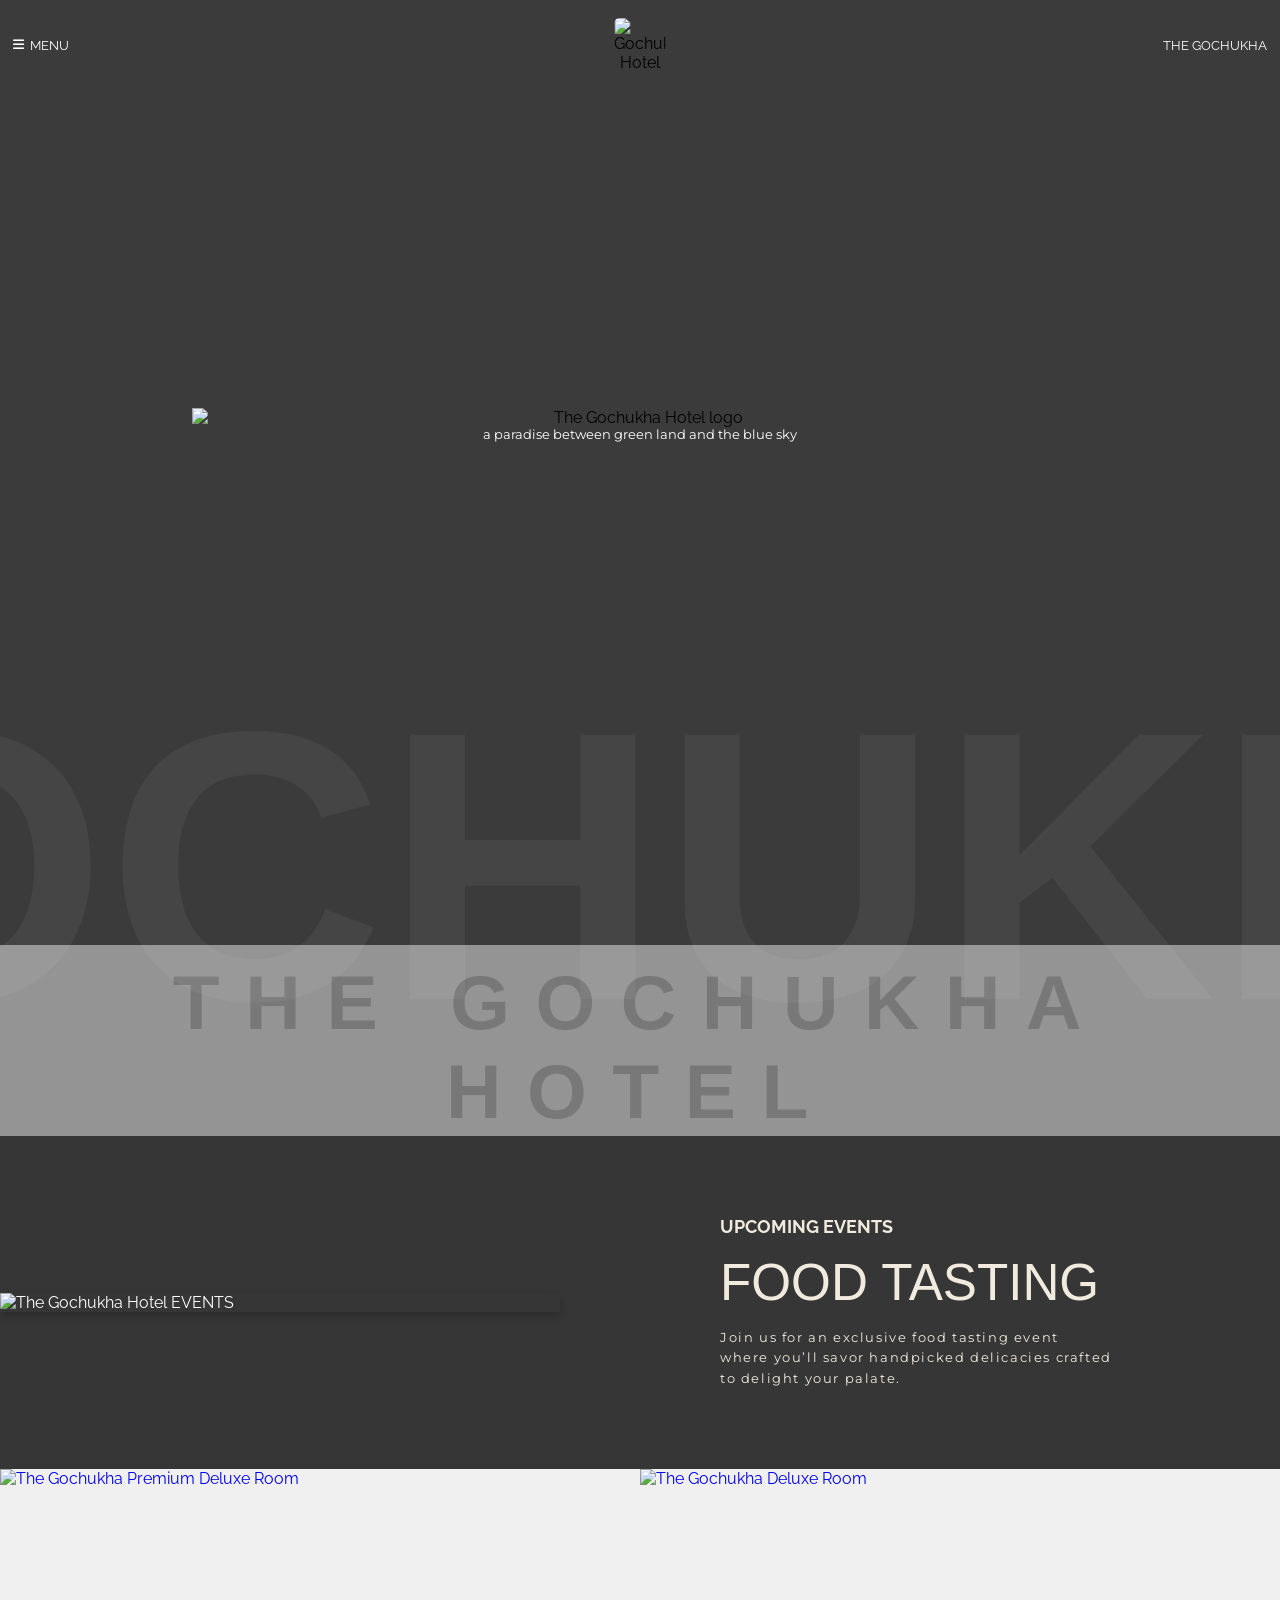
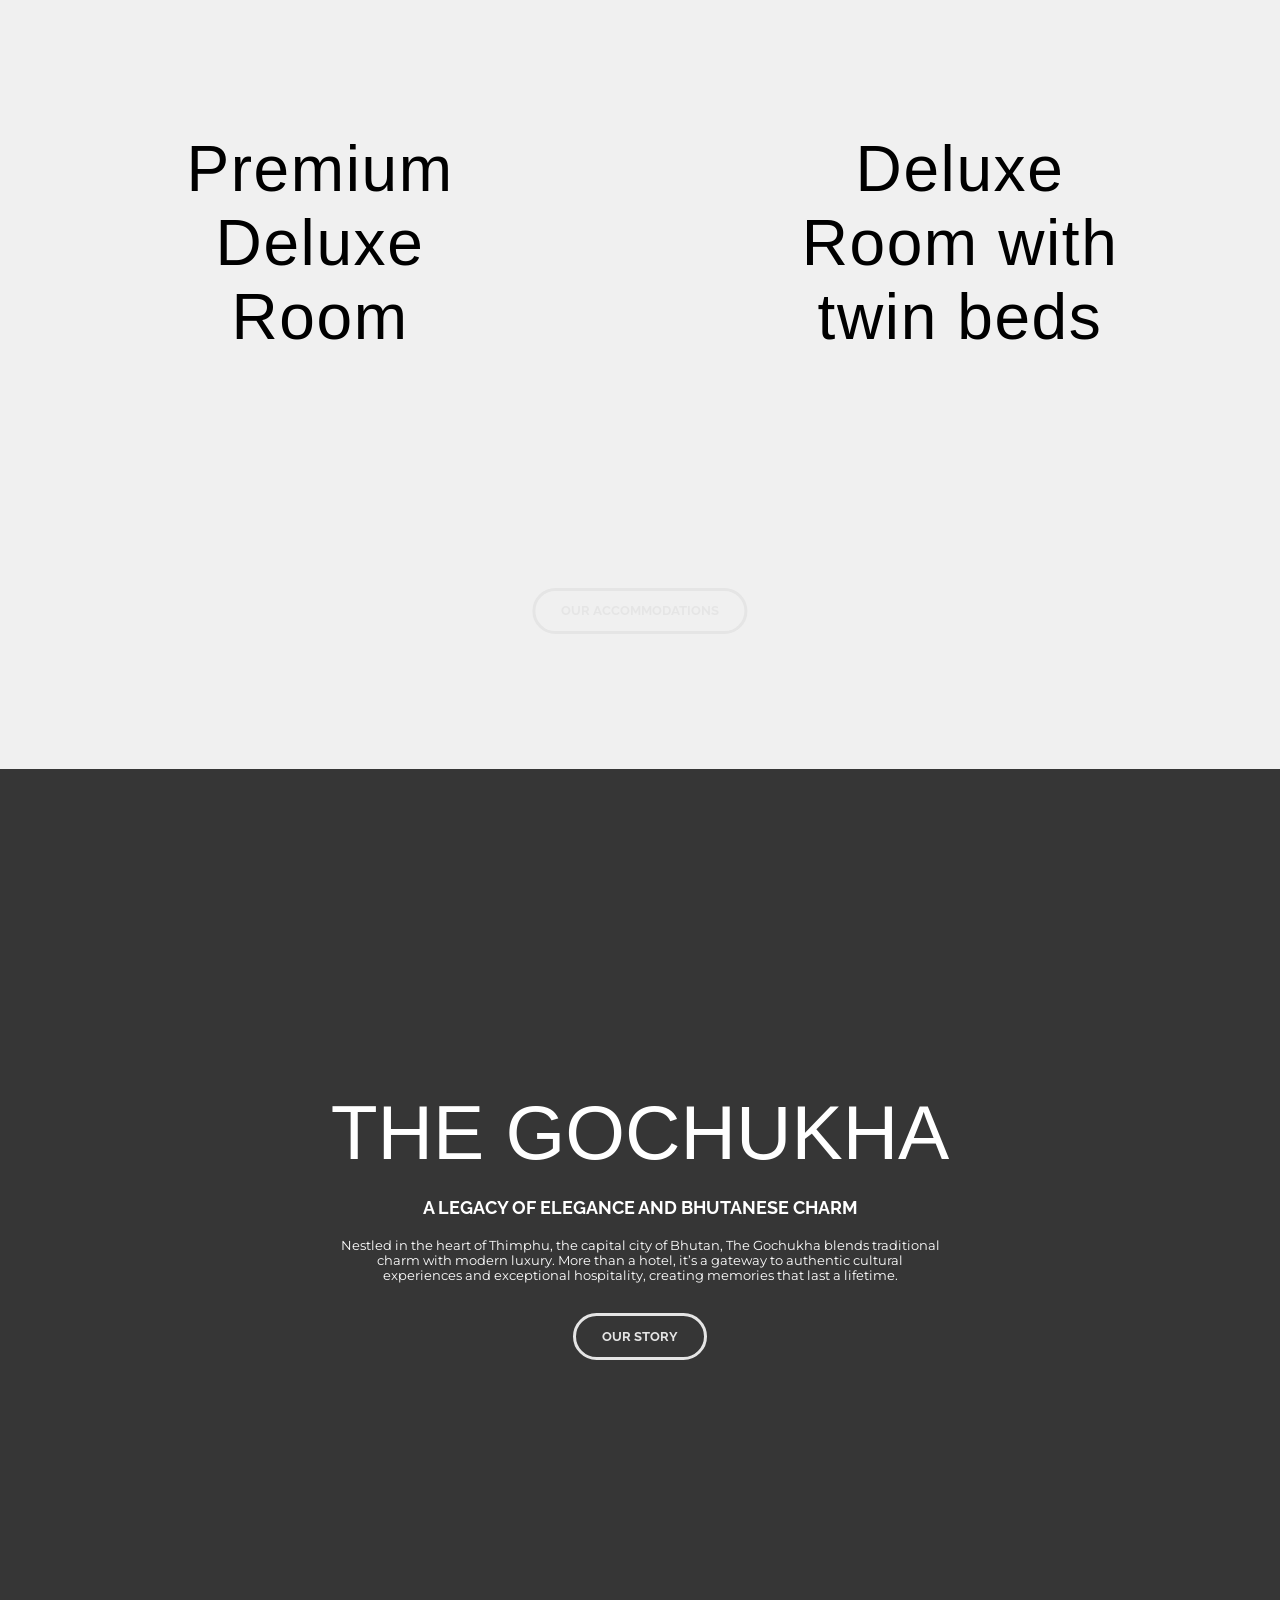
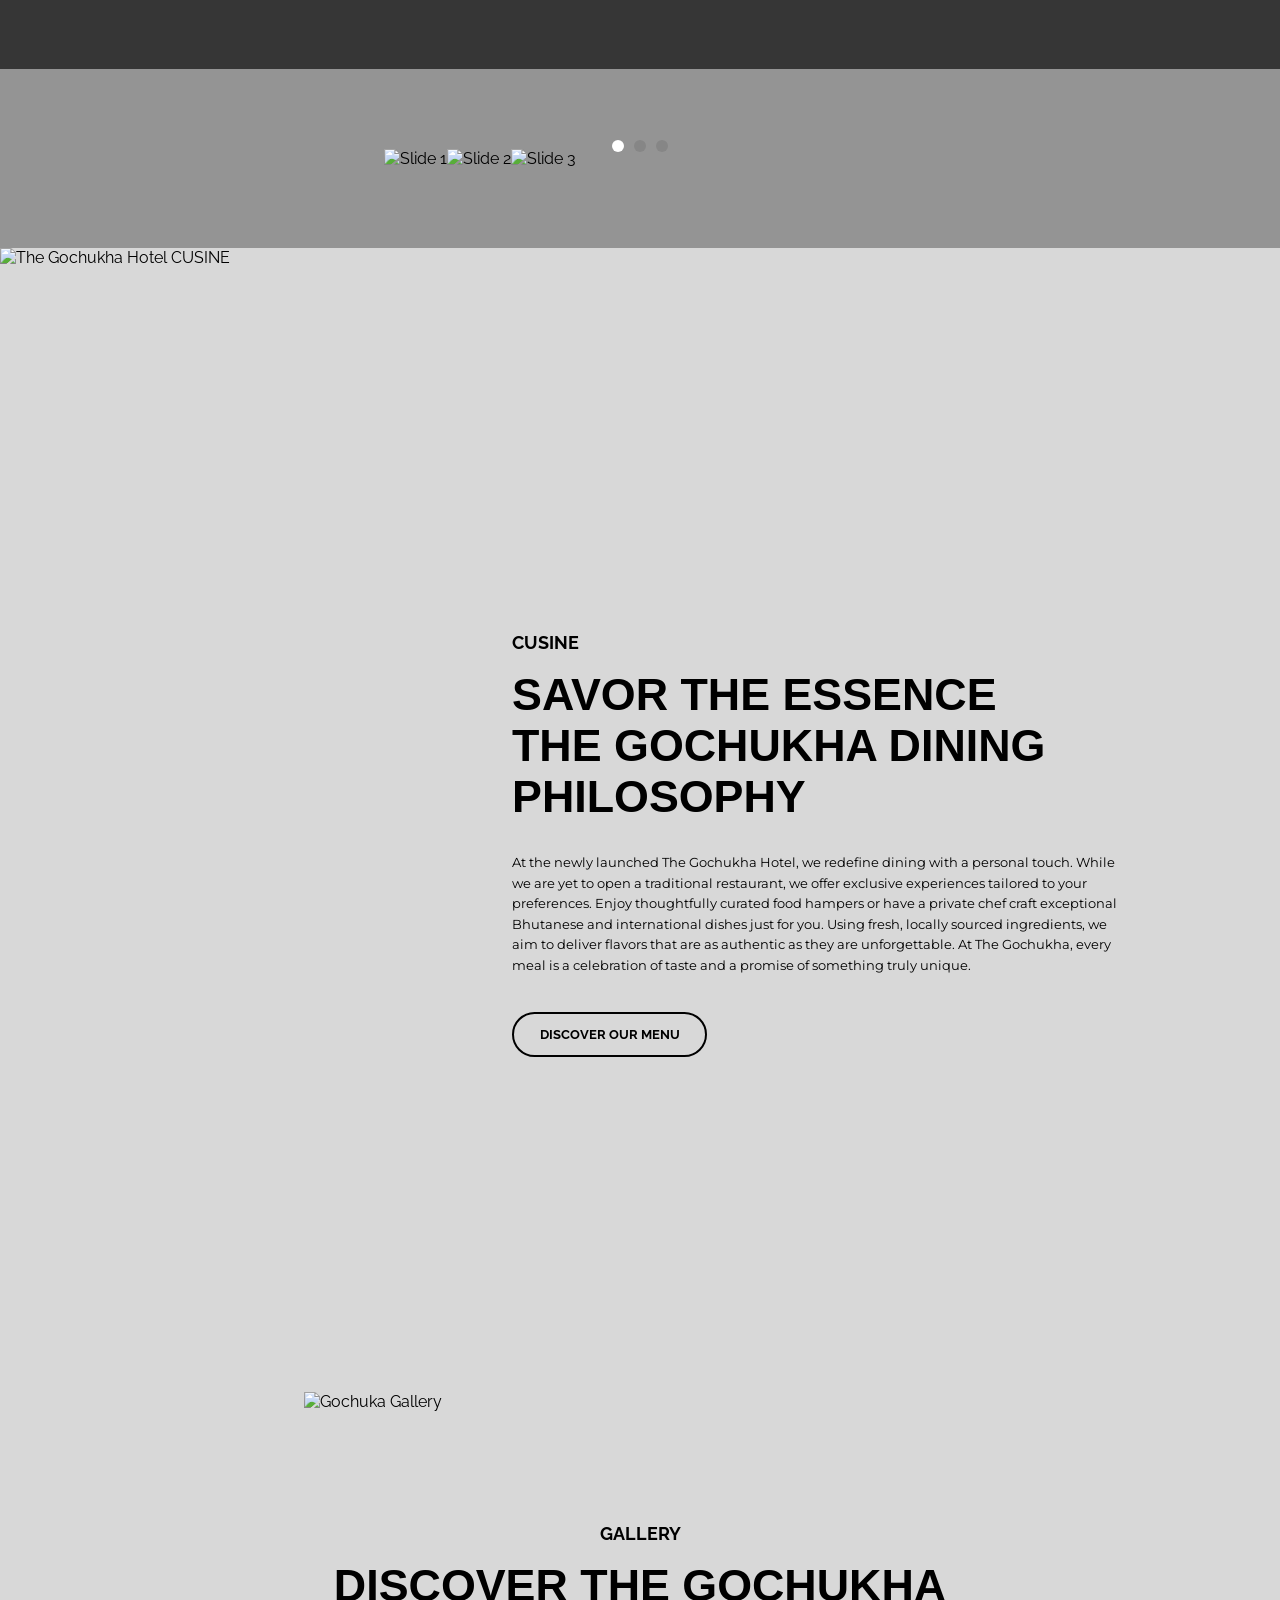
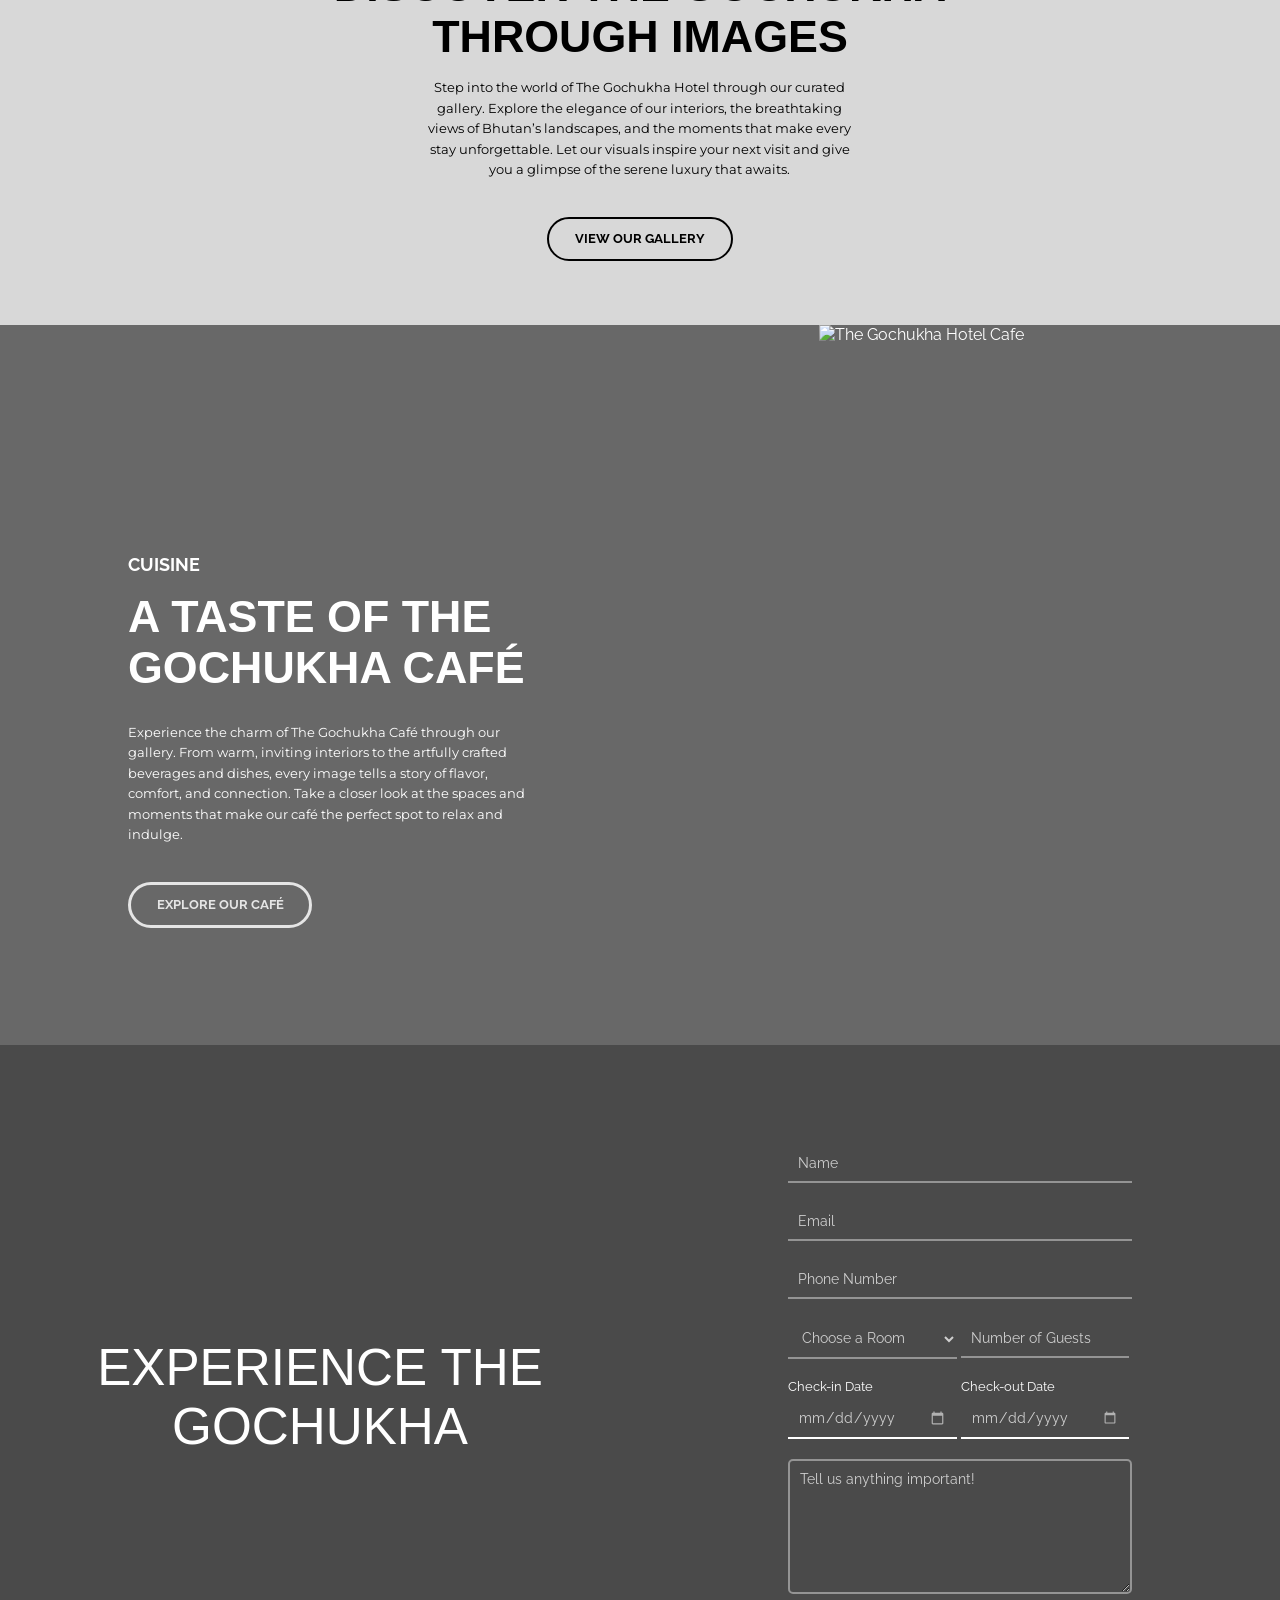
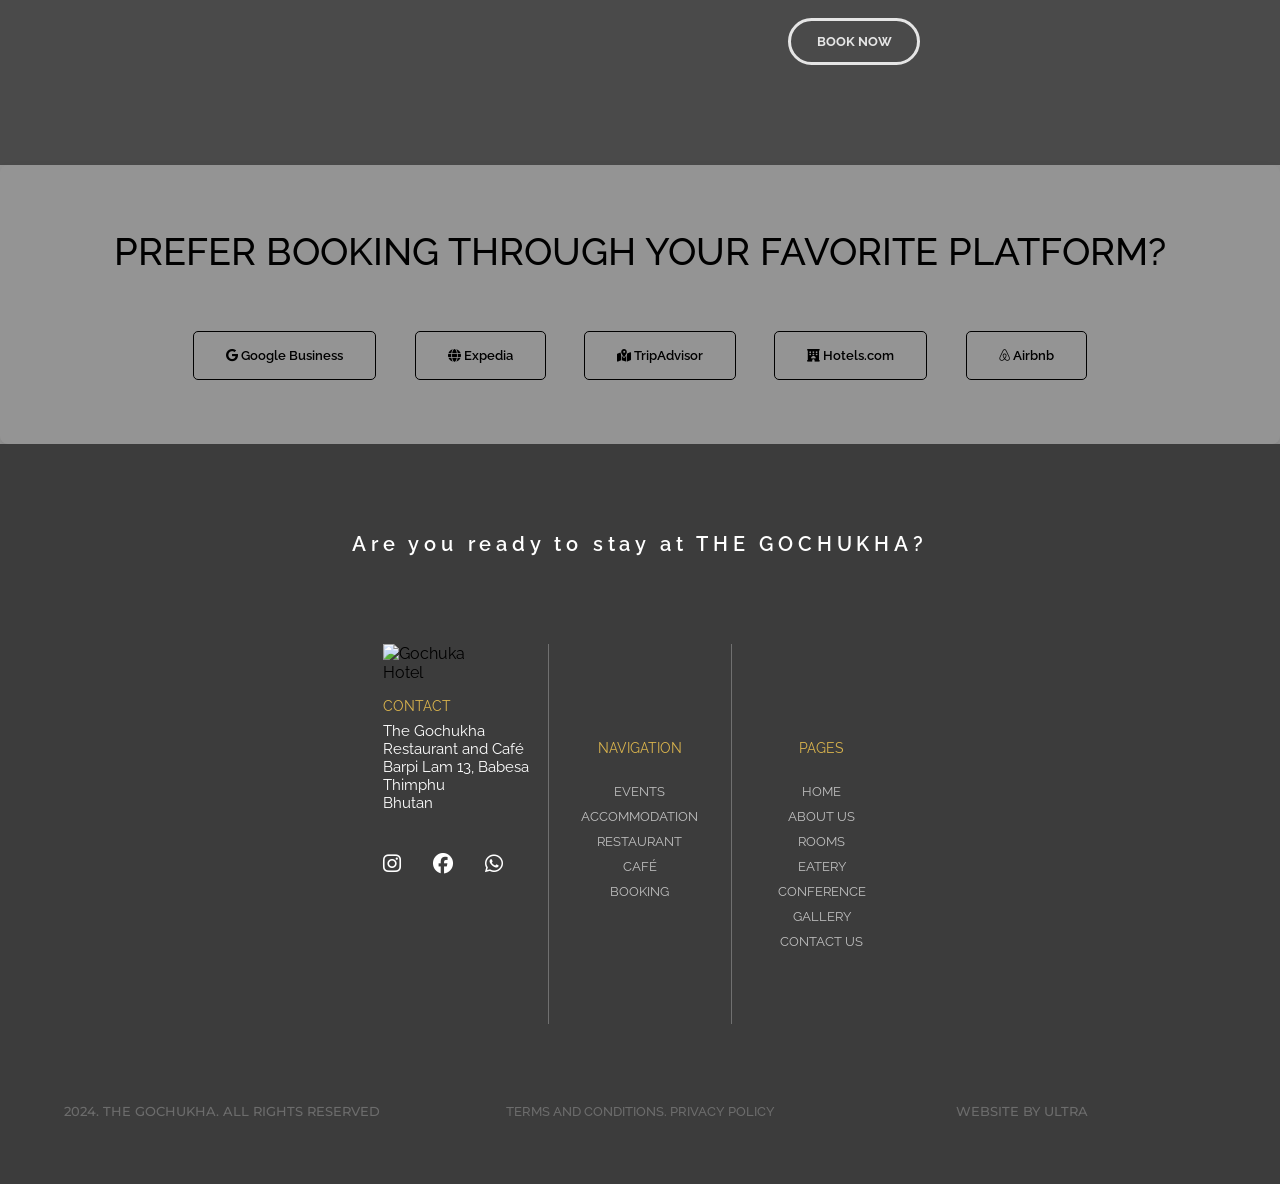
==== index.html @ 3f82f5be "re" ====
<!DOCTYPE html>
<html lang="en">

<head>
    <meta charset="UTF-8">
    <meta name="viewport" content="width=device-width, initial-scale=1.0">
    <title>The Gochukha</title>
    <link rel="stylesheet" href="./css/main.css">
    <link rel="stylesheet" href="./css/global.css">
    <link rel="stylesheet" href="./css/navigation.css">
    <link rel="preconnect" href="https://fonts.googleapis.com">
    <link rel="preconnect" href="https://fonts.gstatic.com" crossorigin>
    <link
        href="https://fonts.googleapis.com/css2?family=Podkova:wght@400..800&family=Raleway:ital,wght@0,100..900;1,100..900&display=swap"
        rel="stylesheet">
    <link href="https://cdnjs.cloudflare.com/ajax/libs/font-awesome/6.5.0/css/all.min.css" rel="stylesheet">
    <link href="https://fonts.cdnfonts.com/css/bebas-neue" rel="stylesheet">

</head>

<body>

    <!-- Sticky Navigation -->
    <section class="primary-nav">
        <div class="menu">
            <i class="fas fa-bars hamburger"></i>
            MENU
        </div>
        <img src="./assets/img/Band mark 1.png" alt="Gochukha Hotel" class="divider">
        <div class="Text"><a href="index.html">THE GOCHUKHA</a></div>
    </section>

    <!-- Navigation on Scroll -->
    <section class="sticky-nav hidden">
        <hr>
        <ul>
            <li><a href="#events">EVENTS</a></li>
            <li><a href="#rooms">ACCOMMODATION</a></li>
            <li><a href="#dining">RESTAURANT</a></li>
            <li><a href="#cafe">CAFÉ</a></li>
            <li><a href="#booking">BOOKING</a></li>
        </ul>
    </section>

    <section class="hero" style='background: url("../assets/img/Building/HTF05414.JPG") no-repeat center center/cover;'>
        <div class="hero-overlay"></div>
        <div class="hero-content">
            <img src="./assets/img/Gochuka logo 2.png" alt="The Gochukha Hotel logo" class="hero-logo">
            <p>a paradise between green land and the blue sky</p>
        </div>
        <div class="title">
            <h1 style="font-family: 'Bebas Neue', sans-serif !important;">GOCHUKHA</h1>
        </div>
    </section>

    <div class="name">
        <h1 style="font-family: 'Bebas Neue', sans-serif !important;">THE GOCHUKHA HOTEL</h1>
    </div>

    <!-- Hidden Full-Screen Navigation -->
    <div class="hidden-nav" id="hiddenNav">
        <section class="primary-nav">
            <div class="close" id="closeButton">CLOSE</div>
        </section>
        <section class="content-section-nav">
            <div class="left">
                <div class="menu-content">
                    <div class="first">
                        <h5>MENU</h5>
                        <a href="index.html">
                            <h2>HOME</h2>
                        </a><a href="rooms.html">
                            <h2>ROOMS</h2>
                        </a><a href="restaurant.html">
                            <h2>RESTAURANT</h2>
                        </a><a href="cafe.html">
                            <h2>CAFÉ</h2>
                        </a><a href="barCafe.html">
                            <h2>BAR</h2>
                        </a><a href="about.html">
                            <h2>ABOUT US</h2>
                        </a><a href="contact.html">
                            <h2>CONTACT US</h2>
                        </a>
                    </div>
                    <div class="second">
                        <h5>SOCIAL MEDIA</h5>
                        <div class="socials">
                            <a href="https://www.instagram.com/thegochukha.hotel?utm_source=ig_web_button_share_sheet&igsh=ZDNlZDc0MzIxNw=="
                                target="_blank" class="social-link"><i class="fab fa-instagram"></i></a>
                            <a href="https://www.facebook.com" target="_blank" class="social-link"><i
                                    class="fab fa-facebook"></i></a>
                            <a href="https://wa.me/+97577974563" target="_blank" class="social-link"><i
                                    class="fab fa-whatsapp"></i></a>
                        </div>
                    </div>
                </div>
                <div class="more">
                    <h5>MORE</h5>
                    <div class="more-links">
                        <a href="conference.html">Conference</a>
                        <a href="gallery.html">Gallery</a>
                    </div>
                </div>
            </div>
        </section>
    </div>

    <section class="content-section">
        <div class="left" id="events">
            <div class="img">
                <img src="./assets/img/eventImg.png" alt=" The Gochukha Hotel EVENTS">
            </div>
        </div>
        <div class="right">
            <h5>UPCOMING EVENTS</h5>
            <h2>FOOD TASTING</h2>
            <p>
                Join us for an exclusive food tasting event where you’ll savor handpicked delicacies crafted to delight
                your palate.
            </p>
            <!-- <button class="cta-button">DISCOVER NOW</button> -->
        </div>
    </section>

    <section class="rooms" id="rooms">
        <div class="room-types">
            <div class="room">
                <div class="room-overlay">
                    <a href="PremiumDeluxeRoom.html">
                        <img src="./assets/img/Rooms/deluxe/HTF05040.JPG" alt="The Gochukha Premium Deluxe Room">
                    </a>
                    <div class="room-text">
                        <h1>Premium Deluxe Room</h1>
                    </div>
                </div>
            </div>
            <div class="room">
                <div class="room-overlay">
                    <a href="deluxeRoom.html">
                        <img src="./assets/img/Rooms/twin beds/HTF05054.JPG" alt=" The Gochukha Deluxe Room">
                    </a>
                    <div class="room-text">
                        <h1>Deluxe Room with twin beds</h1>
                    </div>
                </div>
            </div>
            <button class="cta-button" id="room-btn" onclick="location.href='rooms.html'">OUR ACCOMMODATIONS</button>

        </div>
    </section>


    <section class="dining">
        <h1> THE GOCHUKHA</h1>
        <h5>A Legacy of Elegance and Bhutanese Charm</h5>
        <p>Nestled in the heart of Thimphu, the capital city of Bhutan, The Gochukha blends traditional charm with
            modern
            luxury. More than a hotel, it’s a
            gateway to authentic cultural experiences and exceptional hospitality, creating memories that last a
            lifetime.</p>
        <button class="cta-button" onclick="location.href='about.html'">OUR STORY</button>
    </section>
    <section class="slider-container">
        <div class="slider-wrapper">
            <div class="slider">
                <img src="./assets/img/Lobby/HTF09987.JPG" alt="Slide 1">
                <img src="./assets/img/Lobby/HTF05398.JPG" alt="Slide 2">
                <img src="./assets/img/Lobby/HTF09977.JPG" alt="Slide 3">
            </div>
        </div>
        <div class="slider-nav">
            <span class="dot" data-slide="0"></span>
            <span class="dot" data-slide="1"></span>
            <span class="dot" data-slide="2"></span>
        </div>
    </section>


    <section class="cusin-section" id="dining">
        <img src="./assets/img/Restaurant/HTF09931.JPG" alt="The Gochukha Hotel CUSINE" />
        <div class="text-content">
            <h5>CUSINE</h5>
            <h2>SAVOR THE ESSENCE <br> THE GOCHUKHA DINING PHILOSOPHY</h2>
            <p>
                At the newly launched The Gochukha Hotel, we redefine dining with a personal touch.
                While we are yet to open a traditional restaurant, we offer exclusive experiences
                tailored to your preferences. Enjoy thoughtfully curated food hampers or have a
                private chef craft exceptional Bhutanese and international dishes just for you.
                Using fresh, locally sourced ingredients, we aim to deliver flavors that are as
                authentic as they are unforgettable. At The Gochukha, every meal is a celebration of taste
                and a promise of something truly unique.
            </p>
            <button id="cus-btn" class="cta-button" onclick="location.href='restaurant.html'">DISCOVER OUR MENU</button>
        </div>
    </section>
    <section class="gallery">
        <img src="./assets/img/Building/HTF05405.JPG" alt="Gochuka Gallery">
        <div class="content">
            <h5>Gallery</h5>
            <h1>Discover The Gochukha Through Images</h1>
            <p>Step into the world of The Gochukha Hotel through our curated gallery. Explore the elegance of our
                interiors,
                the
                breathtaking views of Bhutan’s landscapes, and the moments that make every stay unforgettable. Let our
                visuals inspire
                your next visit and give you a glimpse of the serene luxury that awaits.</p>
            <button class="cta-button" id="gal-btn" onclick="location.href='gallery.html'">VIEW OUR GALLERY</button>
        </div>

    </section>

    <section class="cafe-section" id="cafe">
        <div class="text-content">
            <h5>CUISINE</h5>
            <h2>A TASTE OF THE GOCHUKHA CAFÉ</h2>
            <p>
                Experience the charm of The Gochukha Café through our gallery. From warm, inviting interiors to the
                artfully
                crafted
                beverages and dishes, every image tells a story of flavor, comfort, and connection. Take a closer look
                at the spaces and
                moments that make our café the perfect spot to relax and indulge.
            </p>
            <button id="cafe-btn" class="cta-button" onclick="location.href='cafe.html'">EXPLORE OUR CAFÉ</button>
        </div>
        <img src="./assets/img/Cafe/HTF09807.JPG" alt="The Gochukha Hotel Cafe" />
    </section>

    <section class="booking-section" id="booking">
        <div class="header">
            <h2>
                EXPERIENCE THE GOCHUKHA
            </h2>
        </div>
        <div class="form">
            <form method="post" class="booking-form" action="mail.php" id="bookingForm">
                <div class="form-group">
                    <input type="text" id="name" name="name" placeholder="Name">
                </div>
                <div class="form-group">
                    <input type="email" id="email" name="email" placeholder="Email">
                </div>
                <div class="form-group">
                    <input type="tel" id="pnumber" name="pnumber" placeholder="Phone Number">
                </div>
                <div class=" form-group inline">
                    <select id="room-selection" name="room_preference">
                        <option value="">Choose a Room</option>
                        <option value="Premium">Premium Deluxe Room</option>
                        <option value="TwinBed">Deluxe room with Twin Bed</option>
                        <option value="Conference">Conference Hall</option>
                    </select>
                </div>
                <div class="form-group inline">
                    <input type="number" id="guest-number" name="guest-number" placeholder="Number of Guests" min="1">
                </div>
                <div class="form-group inline">
                    <label for="checkin-date">Check-in Date</label>
                    <input type="date" id="checkin-date" name="checkin">
                </div>
                <div class="form-group inline">
                    <label for="checkout-date">Check-out Date</label>
                    <input type="date" id="checkout-date" name="checkout">
                </div>
                <div class="form-group">
                    <textarea id="message" name="visitor_message" placeholder="Tell us anything important!"></textarea>
                </div>
                <div id="responseMessage" class="response-message"></div>
                <button type="submit" class="cta-button" id="book-btn">BOOK NOW</button>
            </form>
        </div>
    </section>
    <section class="ota">
        <h3>Prefer booking through your favorite platform?
        </h3>
        <div class="links">
            <a href="https://g.co/kgs/pUaoBz9" target="_blank" rel="noopener">
                <i class="fab fa-google"></i> Google Business
            </a>
            <a href="https://expe.app.link/QnYegHy5TPb" target="_blank" rel="noopener">
                <i class="fas fa-globe"></i> Expedia
            </a>
            <a href="https://www.tripadvisor.com/Hotel_Review-g293845-d32699862-Reviews-The_Gochukha_Hotel-Thimphu_Thimphu_District.html?m=19905"
                target="_blank" rel="noopener">
                <i class="fas fa-map-marked-alt"></i> TripAdvisor
            </a>
            <a href="https://ms.hotels.com/ho3555574432/the-gochukha-hotel/?referrerId=HOT.HIS.Share.Landed.Copy_Link"
                target="_blank" rel="noopener">
                <i class="fas fa-hotel"></i> Hotels.com
            </a>
            <a href="https://www.airbnb.com/rooms/1302647514416087793?check_in=2025-01-05&check_out=2025-01-10&guests=1&adults=1&s=67&unique_share_id=d4920df0-6506-4f86-acd9-173fe9c5e64c"
                target="_blank" rel="noopener">
                <i class="fab fa-airbnb"></i> Airbnb
            </a>
        </div>
    </section>



    <!-- Scroll Progress Indicator -->
    <div class="scroll-progress">
        <!-- Circular Progress -->
        <svg class="progress-circle" width="60" height="60" viewBox="0 0 60 60">
            <!-- Circular background -->
            <circle class="bg" cx="30" cy="30" r="28"></circle>
            <!-- Circular progress -->
            <circle class="progress" cx="30" cy="30" r="28"></circle>
        </svg>

        <!-- Upward Caret Arrow (^) -->
        <svg class="progress-arrow" width="30" height="30" viewBox="0 0 30 30">
            <path class="arrow" d="M5 20 L15 10 L25 20" fill="none" stroke="#ff5733" stroke-width="4" />
        </svg>
    </div>


    <section class="footer">
        <h3>Are you ready to stay at THE GOCHUKHA?</h3>
        <div class="footer-row">
            <div class="footer-col">
                <img src="./assets/img/Gochuka logo 2.png" alt="Gochuka Hotel">
                <h4>Contact</h4>
                <h3>The Gochukha Restaurant and Café <br>
                    Barpi Lam 13, Babesa <br>
                    Thimphu <br>
                    Bhutan</h3>
                <div class="footer-socials">
                    <a href="https://www.instagram.com/thegochukha.hotel?utm_source=ig_web_button_share_sheet&igsh=ZDNlZDc0MzIxNw=="
                        target="_blank" class="social-link"><i class="fab fa-instagram"></i></a>
                    <a href="https://www.facebook.com" target="_blank" class="social-link"><i
                            class="fab fa-facebook"></i></a>
                    <a href="https://wa.me/+97577974563" target="_blank" class="social-link"><i
                            class="fab fa-whatsapp"></i></a>
                </div>

            </div>
            <div class="footer-col">
                <h4>Navigation</h4>
                <ul class="links">
                    <li><a href="#events">EVENTS</a></li>
                    <li><a href="#rooms">ACCOMMODATION</a></li>
                    <li><a href="#dining">RESTAURANT</a></li>
                    <li><a href="#cafe">CAFÉ</a></li>
                    <li><a href="#booking">BOOKING</a></li>
                </ul>
            </div>
            <div class="footer-col">
                <h4>Pages</h4>
                <ul class="links">
                    <li><a href="index.html">HOME</a></li>
                    <li><a href="about.html"> ABOUT US</a></li>
                    <li><a href="rooms.html">ROOMS</a></li>
                    <li><a href="restaurant.html">EATERY</a></li>
                    <li><a href="conference.html">CONFERENCE</a></li>
                    <li><a href="gallery.html">GALLERY</a></li>
                    <li><a href="contact.html">CONTACT US</a></li>
                </ul>
            </div>
        </div>
        <div class="last">
            <div class="last-col f">
                <p>2024. THE GOCHUKHA. ALL RIGHTS RESERVED</p>
            </div>
            <div class="last-col s">
                <p><a href="#">TERMS AND CONDITIONS. PRIVACY POLICY</a></p>
            </div>
            <div class="last-col t">
                <p>WEBSITE BY ULTRA</p>
            </div>
        </div>
    </section>


</body>
<script src="./scripts/nav.js">
</script>
<script src="./scripts/main.js"></script>
<script src="https://code.jquery.com/jquery-3.6.0.min.js"></script>


</html>
---- css/main.css ----
body {
  background: var(--bg-color);
}

.content-section {
  padding: 5rem 0;
  background-color: #363636;
  display: flex;
  align-items: center;
  color: #fff;
  gap: 10rem;
}
.content-section .left {
  width: 100%;
}
.content-section img {
  object-fit: contain;
  width: 100%;
  height: 100%;
  box-shadow: 0 4px 8px rgba(0, 0, 0, 0.2);
}

.content-section .right {
  width: 100%;
  display: flex;
  flex-direction: column;
  align-items: start;
  justify-content: center;
  text-align: start;
  gap: 1rem;
}

.content-section h5 {
  color: #f1ebdf;
  margin: 0;
}
.content-section h2 {
  color: #f1ebdf;
  margin: 0;
  font-weight: 300;
}

.content-section p {
  color: #f1ebdf;
  line-height: 1.6;
  letter-spacing: 0.1rem;
  margin: 0;
  width: 70%;
}

.divider1 {
  width: 70px;
  height: auto;
  margin-bottom: -2rem;
  margin-top: -2rem;
}
.dining {
  background-color: #363636;
  display: flex;
  flex-direction: column;
  align-items: center;
  justify-content: center;
  height: 100vh; /* Full viewport height */
  text-align: center;
}

.dining h1 {
  margin: 10px 0;
  color: #ffff;
  font-weight: 300;
}

.dining h5 {
  margin: 10px 0;
  color: #fff; /* Optional color */
}

.dining p {
  margin: 10px 0;
  color: #fff; /* Optional color */
  max-width: 600px; /* Optional: to restrict paragraph width */
}
.rooms {
  width: 100%;
  height: 100vh;
  display: flex;
  justify-content: center;
  align-items: center;
  background-color: #f0f0f0;
  overflow: hidden;
}

.room-types {
  display: flex;
  width: 100%;
  height: 100%;
  position: relative;
  justify-content: center;
}

.room {
  flex: 1;
  display: flex;
  justify-content: center;
  align-items: center;
  overflow: hidden;
}
.room-overlay {
  position: relative;
  width: 100%;
  height: 100%;
}

.room img {
  width: 100%;
  height: 100vh;
  object-fit: cover;
}

.room-text {
  position: absolute;
  bottom: 45%; /* Distance from the bottom */
  left: 50%;
  transform: translateX(-50%);
  color: #000;
  padding: 10px 10px;
  font-size: 3rem;
  text-align: center;
  pointer-events: none; /* Ensures text doesn't interfere with clicks */
  width: 65%;
}
.room-text h1 {
  font-size: 5vw;
  font-weight: 200;
  letter-spacing: 0.1rem;
}
#room-btn {
  position: absolute;
  left: 50%;
  transform: translateX(-50%);
  bottom: 15%;
}

.slider-container {
  margin: 0 auto;
  padding: 5rem 0;
  width: 40%;
  overflow: hidden;
  position: relative;
}

.slider-wrapper {
  width: 100%;
}

.slider {
  display: flex;
  width: 100%; /* Adjust based on the number of images */
  transform: translateX(0);
  transition: transform 0.5s ease-in-out;
}

.slider img {
  max-width: 100%;
  flex-shrink: 0;
  object-fit: cover;
}

.slider-nav {
  position: absolute;
  bottom: 6rem;
  left: 50%;
  transform: translateX(-50%);
  display: flex;
  gap: 10px;
}

.dot {
  width: 12px;
  height: 12px;
  background-color: gray;
  border-radius: 50%;
  cursor: pointer;
  opacity: 0.7;
}

.dot.active {
  background-color: white;
  opacity: 1;
}

.cusin-section {
  width: 100%;
  background-color: #d8d8d8;
  display: flex;
  align-items: center;
  gap: 11rem;
}

.cusin-section img {
  width: 40%;
  height: 120vh;
  object-fit: cover;
}
.cafe-section {
  width: 100%;
  background-color: #686868;
  display: flex;
  align-items: center;
  color: white;
  padding-left: 10%;
}

.cafe-section img {
  max-width: 40%;
  height: 80vh;
  object-fit: cover;
}

.text-content {
  display: flex;
  flex-direction: column;
  gap: 1rem;
  max-width: 60%;
  margin-top: 7rem;
}

.text-content h5 {
  color: black;
  margin: 0;
}

.text-content h2 {
  color: black;
  width: 80%;
  font-size: clamp(3.5vh, 3.5vw, 4vw);
  margin: 0;
  margin-bottom: 2%;
}

.text-content p {
  color: black;
  line-height: 1.6;
  margin: 0;
  width: 80%;
}

.cafe-section .text-content h5 {
  color: rgb(255, 255, 255);
  margin: 0;
}

.cafe-section .text-content h2 {
  font-size: clamp(3.5vh, 3.5vw, 4vw);
  color: rgb(255, 255, 255);
  width: 80%;
  margin: 0;
  margin-bottom: 2%;
}

.cafe-section .text-content p {
  color: rgb(255, 255, 255);
  line-height: 1.6;
  margin: 0;
  width: 60%;
}

#cus-btn {
  color: #000;
  border: 2px solid #000;
}
.gallery {
  padding-block: 5%;
  width: 100%;
  background-color: #d8d8d8;
  display: flex;
  flex-direction: column;
  align-items: center;
  gap: 5rem;
}

.gallery img {
  width: 60%;
  margin-bottom: 2rem;
  margin-right: -6rem;
}

.gallery .content {
  width: 60%;
  display: flex;
  flex-direction: column;
  align-items: center;
  justify-content: center;
  text-align: center;
  gap: 1rem;
}

.gallery .content h5 {
  color: black;
  margin: 0;
}

.gallery .content h1 {
  font-size: clamp(3.5vh, 3.5vw, 4vw);
  text-transform: uppercase;
  color: black;
  width: 100%;
  margin: 0;
}
.gallery .content p {
  color: black;
  line-height: 1.6;
  margin: 0;
  width: 56%;
}

#gal-btn {
  color: #000000;
  border: 2px solid #000000;
}

@keyframes fadeIn {
  0% {
    opacity: 0;
  }
  100% {
    opacity: 1;
  }
}

/* Apply the animation to the element */
.title {
  animation: fadeIn 2s ease-in-out;
}

@keyframes loopText {
  0% {
    transform: translateX(0);
  }
  100% {
    transform: translateX(-100%);
  }
}

.name #events {
  display: block; /* Keep it as a container */
  overflow: hidden; /* Ensure content doesn't spill outside */
  white-space: nowrap; /* Force all children to stay on the same line */
  width: 100%;
}

.text-loop {
  display: inline-block;
  white-space: nowrap;
  font-size: inherit;
  margin-right: 2%;
  animation: loopText 10s linear infinite;
}

@media screen and (min-width: 540px) and (max-width: 1024px) {
  .content-section {
    gap: 3rem;
  }
  .content-section p {
    font-size: 1.5vw;
    width: 80%;
  }

  .room-types {
    flex-direction: column;
  }
  #room-btn {
    display: none;
  }

  .dining {
    height: max-content;
    padding: 4vh 2vh;
  }
  .dining h5 {
    font-size: 2vw;
  }
  .dining p {
    font-size: 2vw;
  }

  .slider-container {
    margin: 5% 0;
    width: 100%;
    padding: 0;
  }
  .slider-nav {
    bottom: 1rem;
  }
  .dot {
    width: 10px;
    height: 10px;
  }
  .cusin-section {
    gap: 2rem;
  }
  .cusin-section img {
    max-width: 40%;
  }
  .text-content {
    max-width: 100%;
    margin-top: 1rem;
  }
  .text-content h5 {
    font-size: 1vw;
  }
  .text-content h2 {
    width: 100%;
    font-size: 2.5vw;
  }
  .text-content p {
    width: 100%;
    font-size: 1.6vw;
  }
  .cus-btn {
    width: 50%;
    font-size: 1.5vw !important;
    padding: 2vw 5vw !important;
  }
  .gallery {
    gap: 2rem;
  }
  .gallery img {
    width: 80%;
    margin-right: 0;
  }
  .gallery .content {
    width: 100%;
    padding: 0 2rem;
  }
  .gallery .content h5 {
    font-size: 3vw;
  }
  .gallery .content h1 {
    font-size: 5vw;
    width: 100%;
  }
  .gallery .content p {
    font-size: 2vw;
    width: 100%;
  }
  .gal-btn {
    width: 40%;
    font-size: 2vw !important;
    padding: 2vw 4vw !important;
  }
  .gallery {
    gap: 2rem;
  }
  .gallery img {
    width: 100%;
    margin-right: 0;
  }
  .gallery .content {
    width: 100%;
    padding: 0 2rem;
  }
  .gallery .content h5 {
    font-size: 3vw;
  }
  .gallery .content h1 {
    font-size: 6vw;
    width: 100%;
  }
  .gallery .content p {
    font-size: 3vw;
    width: 100%;
  }
  .gal-btn {
    width: 50%;
    font-size: 2.5vw !important;
    padding: 2.5vw 5vw !important;
  }

  .cafe-section {
    flex-direction: column-reverse;
    padding: 0;
  }
  .cafe-section img {
    max-width: 100%;
  }
  .cafe-section .text-content {
    max-width: 100%;
    padding: 0 2rem;
    margin: 3vh;
  }
  .cafe-section .text-content h5 {
    font-size: 3vw;
  }
  .cafe-section .text-content h2 {
    width: 100%;
    font-size: 5vw;
  }
  .cafe-section .text-content p {
    width: 100%;
    font-size: 2vw;
  }
  .cafe-btn {
    width: 40%;
    font-size: 2vw !important;
    padding: 2.5vw 5vw !important;
  }
}

@media screen and (max-width: 480px) {
  .content-section {
    padding: 0 0 7% 0;
    flex-direction: column;
    gap: 2rem;
  }
  .content-section .right {
    padding: 0 2rem;
  }
  .content-section h5 {
    font-size: 3vw;
  }
  .content-section h2 {
    font-size: 6vw;
  }
  .content-section p {
    font-size: 3vw;
    width: 100%;
  }
  .cta-button {
    font-size: 2.5vw !important;
    width: fit-content;
  }

  .room-types {
    flex-direction: column;
  }
  #room-btn {
    display: none !important;
  }

  .dining {
    height: max-content;
    padding: 4vh 2vh;
  }
  .dining h5 {
    font-size: 3vw;
  }
  .dining p {
    font-size: 3vw;
  }

  .slider-container {
    margin: 10% 0;
    width: 100%;
    padding: 0;
  }
  .slider-nav {
    bottom: 1rem;
  }
  .dot {
    width: 6px;
    height: 6px;
  }

  .cusin-section {
    flex-direction: column;
    gap: 2rem;
  }
  .cusin-section img {
    max-width: 100%;
  }
  .text-content {
    max-width: 100%;
    padding: 0 2rem;
    margin: 3vh;
  }
  .text-content h5 {
    font-size: 3vw;
  }
  .text-content h2 {
    width: 100%;
    font-size: 6vw;
  }
  .text-content p {
    width: 100%;
    font-size: 3vw;
  }
  #cus-btn {
    width: 50%;
    font-size: 2.5vw !important;
    padding: 2.5vw 5vw !important;
  }

  .gallery {
    gap: 2rem;
  }
  .gallery img {
    width: 100%;
    margin-right: 0;
  }
  .gallery .content {
    width: 100%;
    padding: 0 2rem;
  }
  .gallery .content h5 {
    font-size: 3vw;
  }
  .gallery .content h1 {
    font-size: 6vw;
    width: 100%;
  }
  .gallery .content p {
    font-size: 3vw;
    width: 100%;
  }
  #gal-btn {
    width: 100%;
    font-size: 2.5vw !important;
    padding: 2.5vw 5vw !important;
  }

  .cafe-section {
    flex-direction: column-reverse;
    padding: 0;
  }
  .cafe-section img {
    max-width: 100%;
  }
  .cafe-section .text-content {
    max-width: 100%;
    padding: 0 2rem;
    margin: 3vh;
  }
  .cafe-section .text-content h5 {
    font-size: 3vw;
  }
  .cafe-section .text-content h2 {
    width: 100%;
    font-size: 6vw;
  }
  .cafe-section .text-content p {
    width: 100%;
    font-size: 3vw;
  }
  #cafe-btn {
    width: 50%;
    font-size: 2.5vw !important;
    padding: 2.5vw 5vw !important;
  }
}
---- css/global.css ----
@import url("https://fonts.googleapis.com/css?family=Muli:200,200i,300,300i,400,400i,600,600i,700,700i,800,800i,900,900i&subset=latin-ext,vietnamese");
@import url("https://fonts.googleapis.com/css?family=Raleway:100,100i,200,200i,300,300i,400,400i,500,500i,600,600i,700,700i,800,800i,900,900i&subset=latin-ext");

@import url("https://fonts.googleapis.com/css2?family=Montserrat:ital,wght@0,100..900;1,100..900&display=swap");
@import url("https://fonts.cdnfonts.com/css/fragile");

html {
  scroll-behavior: smooth;
}

* {
  padding: 0;
  margin: 0;
  list-style: none;
  text-decoration: none;
  box-sizing: border-box;
  font-family: "Raleway", sans-serif;
}

:root {
  --bg-color: #949494;
  --text-color: #fff;
  --text-color1: #f1ebd5;
  --main-color: #3c3c3c;
  --secondary-color: #d8d8d8;

  --big-font: 5rem;
  --p-font: 1rem;
}

/* Animation styles for text elements */
p:not(.last-col p),
h1:not(.loop-text),
h2,
h5,
button,
form,
a:not(.last-col p a):not(.footer-col ul li a):not(.menu-content a) {
  opacity: 0;
  transform: translateY(50px);
  transition: opacity 0.6s ease-out, transform 0.6s ease-out;
}

p:not(.last-col p).visible,
h1:not(.loop-text).visible,
h2.visible,
h5.visible,
button.visible,
form.visible,
a:not(.last-col p a):not(.footer-col ul li a):not(.menu-content a).visible {
  opacity: 1;
  transform: translateY(0);
}

p {
  font-family: "Montserrat", sans-serif;
  font-size: 1vw;
}
h1,
h2 {
  font-family: "Fragile", sans-serif;
}

h1 {
  font-size: 6vw;
}

h2 {
  font-size: 4vw;
}

h5 {
  font-size: 1.4vw;
  text-transform: uppercase;
}

img:not(.divider):not(.hero-logo) {
  opacity: 1;
  transform: translateY(5%);
  transition: opacity 0.6s ease, transform 0.6s ease;
}

img:not(.divider):not(.hero-logo):hover {
  transform: scale(1.02) !important; /* Slightly enlarge the image */
  transition: transform 0.2s ease;
  filter: brightness(0.7);
}

/* Active state when the image is visible */
img:not(.divider):not(.hero-logo).animate {
  opacity: 1;
  transform: translateY(0);
}

.cta-button,
a .cta-button {
  margin-top: 20px;
  padding: 1vw 2vw;
  width: max-content;
  font-size: 1vw;
  color: #e5e5e5;
  background: none; /* Primary button color */
  border: 3px solid #e5e5e5;
  border-radius: 50px;
  cursor: pointer;
  font-weight: 700;
  text-transform: uppercase !important;
}
.cta-button a {
  color: inherit;
}
.cta-button:hover {
  background-color: #e5e5e5;
  color: #000 !important;
  transform: scale(1.05);
  transition: background-color 0.6s ease, color 0.5s ease, transform 0.2s ease !important;
}
.cta-button.b:hover {
  background-color: #000;
  color: #fff !important;
  transform: scale(1.05);
  transition: background-color 0.6s ease, color 0.5s ease, transform 0.2s ease !important;
}
button {
  font-size: 1vw;
}
/* Hero Section */
.hero {
  height: 105vh;
  position: relative;
  display: flex;
  justify-content: center;
  align-items: center;
  text-align: center;
}

.hero-overlay {
  position: absolute;
  top: 0;
  left: 0;
  width: 100%;
  height: 100%;
  background: rgba(0, 0, 0, 0.6);
  z-index: 1;
}

.hero-content {
  z-index: 2; /* Ensures content is above the overlay */
  position: relative;
  display: flex;
  flex-direction: column;
  justify-content: center;
  align-items: center;
  width: 100%;
  bottom: 5%;
  margin: 0 auto;
}

.hero-logo {
  width: 70vw;
  margin-bottom: 1rem;
}

.hero p {
  color: var(--text-color);
  margin-top: -1rem;
}

.title {
  width: 100%;
  position: absolute;
  bottom: -15%;
  z-index: 100;
  display: flex;
  justify-content: center;
  opacity: 0.5;
}

.title h1 {
  font-size: 30vw; /* Makes the font size responsive to the viewport width */
  text-transform: uppercase; /* Optional, if you want uppercase letters */
  margin: 0; /* Removes default margins */
  color: rgba(255, 255, 255, 0.1);
  white-space: nowrap; /* Prevents the word from breaking into multiple lines */
  transform: scaleY(0.9); /* Stretches vertically if needed */
}

.name {
  padding-top: 1%;
  margin-bottom: 0;
}

.name h1 {
  font-size: 6vw;
  color: #3c3c3c51;
  text-transform: uppercase;
  transform: scaleY(1.4);
  letter-spacing: 2vw;
  text-align: center;
  margin-bottom: 0;
}

/* Menu and Text */
.menu {
  color: #fff;
  cursor: pointer;
  z-index: 3;
  display: flex;
  align-items: center;
  justify-content: center;
  font-size: 1vw;
}

.hamburger {
  margin-right: 0.5vw;
  cursor: pointer;
  transition: transform 0.3s ease, color 0.3s ease;
}

.hamburger:hover {
  transform: rotate(90deg) scale(1.4);
  color: #969696;
}

/* Divider */
.divider {
  width: 4%;
  border-radius: 5px;
  cursor: pointer;
  z-index: 100;
  position: absolute;
  left: 50%;
  transform: translateX(-50%);
}

/* Primary Navigation */
.primary-nav {
  padding-inline: 1%;
  text-align: center;
  position: fixed;
  top: 0;
  width: 100%;
  z-index: 100; /* Ensures it stays above the content */
  transition: 0.3s ease, background-color 0.3s ease;
  display: flex;
  justify-content: space-between;
  align-items: center;
  height: 10vh;
}

.primary-nav .Text a {
  font-size: 1vw;
  color: #fff;
}

/* Sticky Navigation */
.sticky-nav {
  padding: 15px 0;
  text-align: center;
  position: fixed;
  top: 10vh; /* Appears below the primary nav */
  width: 100%;
  z-index: 200; /* Ensures it appears above the content */
  display: none; /* Initially hidden */
  transition: 2s ease;
}

/* Sticky Nav Links */
.sticky-nav ul {
  list-style: none;
  padding: 0;
  margin: 0;
  margin-top: 1.5rem;
  display: flex;
  justify-content: center;
}

.sticky-nav ul li {
  margin: 0 15px;
}

.sticky-nav ul li a {
  font-size: 1vw;
  color: #fff;
  text-transform: uppercase;
  margin: 0 30px;
  transition: color 0.3s ease;
  letter-spacing: 0.1rem;
}

.sticky-nav ul li a:hover {
  color: #fff; /* Highlight color */
}

/* Hidden Utility Class */
.hidden {
  display: none;
}

/* Active Utility Class (to show sticky-nav when needed) */
.visible {
  display: block !important;
}

/* navigation */
.hidden-nav {
  display: none;
  position: fixed;
  top: 0;
  left: 0;
  width: 50%;
  height: 100%;
  background-color: #aaaaaa;
  color: white;
  z-index: 1000;
  opacity: 0;
  transform: translateX(-100%);
  transition: opacity 0.6s ease, transform 0.6s ease;
}

.hidden-nav.visible {
  display: block;
  opacity: 1;
  transform: translateX(0);
  animation: fadeSlideIn 0.7s ease forwards;
}

@keyframes fadeSlideIn {
  0% {
    opacity: 0;
    transform: translateX(-100%);
  }
  100% {
    opacity: 1;
    transform: translateX(0);
  }
}

@keyframes fadeSlideOut {
  0% {
    opacity: 1;
    transform: translateX(0);
  }
  100% {
    opacity: 0;
    transform: translateX(-100%);
  }
}

.hidden-nav.closing {
  animation: fadeSlideOut 0.7s ease forwards;
}

/* Animation for Menu Items */
.hidden-nav .menu-content h2 {
  opacity: 0;
  transform: translateX(-50px); /* Slide in from left */
  animation: menuItemSlide 2s ease forwards;
}

.hidden-nav .menu-content h2:nth-child(1) {
  animation-delay: 0.1s; /* Staggered delays */
}

.hidden-nav .menu-content h2:nth-child(2) {
  animation-delay: 0.2s;
}

.hidden-nav .menu-content h2:nth-child(3) {
  animation-delay: 0.3s;
}

.hidden-nav .menu-content h2:nth-child(4) {
  animation-delay: 0.4s;
}

.hidden-nav .menu-content h2:nth-child(5) {
  animation-delay: 0.5s;
}

.hidden-nav .menu-content h2:nth-child(6) {
  animation-delay: 0.6s;
}

.hidden-nav .menu-content h2:nth-child(7) {
  animation-delay: 0.7s;
}

.hidden-nav .menu-content h2:nth-child(8) {
  animation-delay: 0.8s;
}

.hidden-nav .menu-content h2:nth-child(9) {
  animation-delay: 0.9s;
}

/* Keyframes for Staggered Animation */
@keyframes menuItemSlide {
  0% {
    opacity: 0;
    transform: translateX(-50px);
  }
  100% {
    opacity: 1;
    transform: translateX(0);
  }
}

/* Close Button */
.close {
  position: relative;
  font-size: 1.2vw; /* Adjust size as needed */
  color: #ffffff; /* Text color */
  cursor: pointer; /* Indicate it's clickable */
  transition: transform 0.3s ease, color 0.3s ease; /* Smooth animation */
}

.close::before {
  content: "✖";
  margin-right: 8px;
  font-size: inherit;
  color: inherit;
  display: inline-block;
  transition: transform 0.3s ease, color 0.3s ease;
}

.close:hover::before {
  transform: rotate(360deg) scale(1.2);
  color: #000000;
}
.content-section-nav {
  display: flex;
  align-items: center;
}

.content-section-nav .left {
  width: 100%;
  align-self: start;
  margin-top: 6%;
  display: flex;
  justify-content: space-between;
  padding: 2%;
  gap: 2rem;
}

.hidden-nav .menu-content {
  display: flex;
  flex-direction: column;
  align-items: start;
  justify-content: start;
}

.content-section-nav .left h5 {
  font-size: 1vw;
  color: #ffffff;
  margin: 0;
  margin-block: 1rem;
}

.content-section-nav .left .menu-content .first a h2 {
  font-size: 2vw;
  color: #ffffff;
  text-decoration: none;
  font-weight: 400;
  margin-top: 5%;
  transition: color 0.5s;
}
.content-section-nav .left .menu-content .first a h2:hover {
  color: #000000;
}

.hidden-nav .menu-content .second {
  margin-top: 10%;
  width: 100%;
}

.socials {
  display: flex;
  gap: 2rem; /* Spacing between icons */
}

.social-link {
  animation: menuItemSlide 3s ease forwards;
  text-decoration: none; /* Remove underline */
  font-size: 2vw; /* Adjust icon size */
  color: #fff; /* Icon color */
  transition: color 0.3s; /* Smooth hover effect */
}

.social-link:hover {
  color: #000000; /* Change color on hover */
}
.more {
  margin-right: 10%;
}
.more-links {
  margin-top: 1%;
  display: flex; /* Spacing between icons */
  flex-direction: column;
}
.more-links a {
  margin-top: 5%;
  text-decoration: none; /* Remove underline */
  font-size: 1.1vw; /* Adjust icon size */
  color: #fff; /* Icon color */
  transition: color 0.3s; /* Smooth hover effect */
  animation: menuItemSlide 3s ease forwards;
}
.more-links a:hover {
  color: #000000; /* Change color on hover */
}

/* #Progress
================================================== */
/* Scroll Progress Container */
.scroll-progress {
  position: fixed;
  bottom: 5%;
  right: 5%;
  width: 60px;
  height: 60px;
  cursor: pointer;
  z-index: 1000;
  display: flex;
  align-items: center;
  justify-content: center;
}

/* Circular Progress Indicator */
.progress-circle {
  position: absolute;
  width: 100%;
  height: 100%;
  transform: rotate(-90deg); /* Start progress from top */
}

.progress-circle .bg {
  fill: none;
  stroke: #9c9c9c; /* Background circle color */
  stroke-width: 2;
}

.progress-circle .progress {
  fill: none;
  stroke: #2f2f2f; /* Progress stroke color */
  stroke-width: 3;
  stroke-dasharray: 175.93; /* Circumference of the circle: 2πr (28) */
  stroke-dashoffset: 175.93; /* Start at 100% (hidden) */
  transition: stroke-dashoffset 0.2s linear;
}

/* Arrow (^) */
.progress-arrow {
  position: absolute;
  width: 30px;
  height: 30px;
  left: 50%;
  transform: translateX(-50%); /* Center arrow */
}

.arrow {
  stroke: #9c9c9c; /* Arrow color */
  stroke-width: 2;
  fill: none;
}
/* booking form ============================================ */
.booking-section {
  padding: 5rem 0;
  background: linear-gradient(rgba(0, 0, 0, 0.5), rgba(0, 0, 0, 0.5)),
    url("../assets/img/background.jpg") no-repeat center center/cover;
  display: flex;
  justify-content: center;
  align-items: center;
}

.booking-section .header {
  width: 80%;
  color: #fff;
  display: flex;
  justify-content: color;
  align-items: center;
  text-align: center;
}
.booking-section .header h2 {
  width: 100%;
  text-align: center;
  margin-bottom: 1rem;
  font-weight: 400;
}

/* ota================= */
.ota {
  padding: 5%;
  border-radius: 8px;
  text-align: center;
  box-shadow: 0 4px 8px rgba(0, 0, 0, 0.1);
}

.ota h3 {
  font-size: clamp(2vh, 3vw, 3.5vw);
  font-weight: 500;
  color: #000;
  margin-bottom: 5%;
  text-transform: uppercase;
}

.ota .links {
  display: flex;
  justify-content: center;
  gap: 3vw; /* Space between links */
  flex-wrap: wrap; /* Wrap links on smaller screens */
}

.ota .links a {
  font-size: clamp(1vh, 1vw, 1.5vw);
  font-weight: 600;
  color: #000;
  text-decoration: none;
  display: flex;
  align-items: center;
  gap: 5rem; /* Space between icon and text */
  padding: 1rem 2rem;
  border: 1px solid #000;
  border-radius: 5px;
  transition: all 0.3s ease;
}

.ota .links a:hover {
  background-color: #000;
  border: none;
  color: #fff;
  box-shadow: 0 2px 5px rgba(0, 0, 0, 0.2);
}

.ota .links i {
  font-size: clamp(1vh, 1vw, 1.5vw); /* Icon size */
}

/* form================ */

.form {
  width: 80%;
}
.booking-form {
  max-width: 60%;
  margin: 0 auto;
  padding: 20px;
  border-radius: 10px;
}
.form-group label {
  display: block;
  margin-bottom: 5px;
  font-size: 1vw;
  color: #fff;
}

.form-group {
  margin-bottom: 20px;
}

/* Styling for Inputs and Selects */
.form-group input[type="text"],
.form-group input[type="email"],
.form-group input[type="tel"],
.form-group input[type="number"],
.form-group input[type="date"],
.form-group select {
  width: 100%;
  border: none;
  border-bottom: 2px solid #949494;
  color: #fff;
  background: none;
  padding: 10px;
  font-size: 1.1vw;
  box-sizing: border-box;
  outline: none;
  transition: border-color 0.3s;
}

.form-group input::placeholder,
.form-group textarea::placeholder {
  color: #cfcfcf;
  opacity: 1; /* Ensure full opacity for the placeholder text */
}

/* Styling for the options in the dropdown */
.form-group select option {
  color: #cfcfcf; /* Set the text color for dropdown options */
  background-color: #000; /* Optional: Ensure options are visible against dark backgrounds */
}

/* For the dropdown itself when no value is selected */
.form-group select {
  color: #cfcfcf; /* Default color for the dropdown text */
}

.form-group select:focus {
  color: white; /* Change color when dropdown is active */
  border-bottom-color: #fff; /* Optional: Highlight border on focus */
  background: none;
}

input[type="date"]::-webkit-calendar-picker-indicator {
  filter: invert(1) grayscale(100%) brightness(70%);
  cursor: pointer;
}

input[type="date"]::-webkit-datetime-edit {
  color: #cfcfcf; /* Placeholder color */
}
/* Styling for the date input text when a value is selected */
input[type="date"]:valid {
  color: #fff; /* Selected text color */
  border-bottom-color: #fff; /* Optional: Highlight border when a date is selected */
}

/* Focus styling for better interactivity */
input[type="date"]:focus {
  border-bottom-color: #fff; /* Border highlight on focus */
}

input[type="number"]::-webkit-inner-spin-button,
input[type="number"]::-webkit-outer-spin-button {
  -webkit-appearance: none;
  margin: 0;
}

/* For Firefox */
input[type="number"] {
  -moz-appearance: textfield;
}

.form-group input:focus,
.form-group select:focus {
  border-bottom: 2px solid #fff;
}

/* Styling for Textarea */
#message {
  width: 100%;
  height: 15vh;
  border: 2px solid #949494;
  color: #fff;
  padding: 10px;
  font-size: 1.1vw;
  background: none;
  border-radius: 5px;
  box-sizing: border-box;
  outline: none;
  resize: vertical;
}

#message:focus {
  border-color: #fff;
}

/* Inline Form Groups */
.form-group.inline {
  width: 49%;
  display: inline-block;
  justify-content: space-between;
  gap: 20px;
}

/* Submit Button */

/* Footer ============================================ */
.footer {
  width: 100%;
  background: #3c3c3c;
  padding: 5rem 0;
  display: flex;
  flex-direction: column;
  justify-content: center;
  align-items: center;
}
.footer > h3 {
  color: #fff;
  font-size: 1.6vw;
  font-weight: 600;
  padding-block: 0.5rem;
  width: 100%;
  letter-spacing: 0.3rem;
  text-align: center;
}

.footer .footer-row {
  height: 60vh;
  display: flex;
  justify-content: space-between;
  padding: 5rem 5rem;
}

.footer-col {
  width: calc(100% / 3);
  padding: 0 15px;
  display: flex;
  flex-direction: column;
}
.footer-col:first-child {
  text-align: start;
  border-right: 1px solid #707070;
}
.footer-col:nth-child(2),
.footer-col:last-child {
  padding-top: 6rem;
  text-align: center;
}
.footer-col:last-child {
  border-left: 1px solid #707070;
}

.footer-col h4 {
  color: #dab44d;
  font-size: 1.1vw;
  font-weight: 400;
  margin-bottom: 0.5rem;
  text-transform: uppercase;
}
.footer-row .footer-col h3 {
  color: #fff;
  font-size: 1.2vw;
  font-weight: 400;
  margin-bottom: 2rem;
  width: 100%;
}
.footer-row .footer-col h2 {
  color: #fff;
  font-size: 1.2vw;
  font-weight: 400;
  width: 100%;
}

.footer-col img {
  width: 60%;
  object-fit: contain;
  margin-bottom: 1rem;
}

.footer-col .links {
  margin-top: 20px;
}

.footer-col .links li {
  list-style: none;
  margin-bottom: 10px;
}

.footer-col .links li a {
  font-size: 1vw;
  text-decoration: none;
  color: #bfbfbf;
}

.footer-col .links li a:hover {
  color: #fff;
}

.footer-col p {
  color: #bfbfbf;
  max-width: 300px;
}

.footer-socials {
  margin-top: 5%;
  display: flex;
  gap: 2rem; /* Spacing between icons */
}

.footer-socials .social-link {
  text-decoration: none; /* Remove underline */
  font-size: 1.6vw; /* Adjust icon size */
  color: #fff; /* Icon color */
  transition: color 0.3s; /* Smooth hover effect */
}

.footer-socials .social-link:hover {
  color: #000000; /* Change color on hover */
}

.footer .last {
  width: 100%;
  position: relative;
  display: inline;
  float: left;
}

.footer .last .last-col {
  position: absolute;
  display: inline;
  float: left;
}

.last .last-col p {
  color: #6c6c6c;
  font-size: 1vw;
  font-weight: 500;
}

.last .last-col p a {
  color: #6c6c6c;
  font-size: 1vw;
  font-weight: 500;
  text-decoration: none;
}

.last .last-col.f {
  left: 5%;
}
.last .last-col.s {
  left: 50%;
  transform: translateX(-50%);
}
.last .last-col.t {
  right: 15%;
}

@media screen and (min-width: 540px) and (max-width: 1024px) {
  .primary-nav {
    margin-bottom: 1vh;
    padding-bottom: 1vh;
  }
  .title {
    display: none;
  }
  .name h1 {
    font-size: 4vw;
    letter-spacing: 1rem;
  }

  .hidden-nav {
    background-color: #aaaaaaf7;
    width: 100%;
    height: fit-content;
    padding-inline: 2%;
  }
  .close {
    font-size: 2.5vw;
  }

  .hidden-nav .menu-content {
    gap: 0;
  }

  .content-section-nav .left h5 {
    font-size: 2vw;
    margin: 3rem 0 10% 0;
  }

  .content-section-nav .left .menu-content .first a h2 {
    font-size: 4vw;
  }

  .hidden-nav .menu-content .second {
    margin: 2% 0 5% 0;
    width: 100%;
  }
  .socials {
    margin-top: 5%;
    gap: 1.5rem;
  }

  .social-link {
    font-size: 5vw;
  }
  .more-links {
    margin-top: 10%;
  }
  .more-links a {
    font-size: 3vw;
  }

  .booking-section {
    width: 100%;
    flex-direction: column;
  }
  .booking-section .header {
    width: 100%;
  }
  .booking-section .header h2 {
    font-size: 4vw;
  }

  .form {
    width: 80%;
    position: relative;
  }
  .booking-form {
    max-width: 80%;
  }

  .form-group label {
    font-size: 1vw;
  }

  .form-group input[type="text"],
  .form-group input[type="email"],
  .form-group input[type="tel"],
  .form-group input[type="number"],
  .form-group input[type="date"],
  .form-group select {
    font-size: 2vw;
  }

  #message {
    font-size: 2vw;
  }
  #bookingForm {
    padding: 10% 0;
  }

  #book-btn {
    display: flex;
    justify-content: center;
    align-items: center;
    font-size: 2vw;
    padding: 1vw 2vw;
    position: absolute;
    left: 50%;
    transform: translateX(-50%);
  }

  .footer {
    padding: 3vh 0;
  }
  .footer > h3 {
    font-size: 2vw;
  }
  .footer .footer-row {
    flex-wrap: wrap;
    height: max-content;
    padding: 2vh 6vh;
  }
  .footer-col {
    width: 100%;
    padding: 0;
  }

  .footer-col .links {
    margin-top: 5%;
  }
  .footer-col .links li {
    margin-bottom: 3%;
  }
  .footer-col:first-child h4 {
    display: none;
  }

  .footer-row .footer-col h3 {
    font-size: 1.7vw !important;
    margin-bottom: 1rem;
  }

  .footer-row .footer-col h2 {
    font-size: 1.5vw !important;
  }

  .footer-socials {
    gap: 1rem;
  }

  .footer-socials .social-link {
    font-size: 3vw;
  }

  .footer-col:first-child {
    width: 50%;
    border-right: 1px solid white;
  }
  .footer-col:nth-child(2) {
    display: none;
  }
  .footer-col:last-child {
    text-align: end;
    padding: 0;
    width: 50%;
  }
  .footer-col:last-child {
    border-left: none;
  }
  .footer-col h4 {
    font-size: 2vw;
  }
  .footer-row .footer-col h3 {
    font-size: 1vw;
  }
  .footer-col .links li a {
    font-size: 2vw;
  }

  .footer .last {
    display: block;
    float: none;
  }
  .last .last-col p {
    font-size: 2vw;
  }

  .last .last-col p a {
    font-size: 2vw;
  }
  .last .last-col.f {
    left: 5%;
  }
  .last .last-col.s {
    right: 5%;
    transform: none;
  }
  .last .last-col.t {
    margin-top: 2%;
    right: 50%;
    transform: translate(50%, 100%);
  }
  .footer .last .last-col.t p {
    color: #1e1e1e;
    margin-bottom: 5%;
  }
  .booking-form .cta-button {
    position: absolute;
    left: 50%;
    transform: translateX(-50%);
  }

  .cta-button {
    font-size: 2.5vw !important;
    padding: 2.5vw 8vw !important;
  }
}
@media screen and (max-width: 480px) {
  .hero-content {
    gap: 2rem;
  }

  img:not(.divider):not(.hero-logo) {
    opacity: 1;
    transform: translateY(5%);
    transition: opacity 0.6s ease, transform 0.6s ease;
  }

  img:not(.divider):not(.hero-logo):hover {
    transform: scale(1) !important; /* Slightly enlarge the image */
    transition: transform 0.2s ease;
    filter: brightness(0.7);
  }

  /* Active state when the image is visible */
  img:not(.divider):not(.hero-logo).animate {
    opacity: 1;
    transform: translateY(0);
  }

  .hero p {
    font-size: 2.5vw;
  }

  .divider {
    display: none !important;
  }

  .primary-nav .Text {
    display: none !important;
  }
  .primary-nav .menu {
    margin-left: 2%;
  }

  .sticky-nav {
    top: 9vh;
  }
  .sticky-nav ul {
    display: none !important;
  }

  .title {
    display: none !important;
  }
  .name {
    display: none !important;
  }

  .hidden-nav {
    background-color: #aaaaaaf7;
    width: 100%;
    height: fit-content;
    padding-inline: 5%;
  }
  .menu {
    font-size: 4vw;
  }
  .close {
    font-size: 2.5vw;
  }

  .hidden-nav .menu-content {
    gap: 0;
  }

  .content-section-nav .left h5 {
    font-size: 3vw;
    margin: 3rem 0 10% 0;
  }

  .content-section-nav .left .menu-content .first a h2 {
    font-size: 5vw;
  }

  .hidden-nav .menu-content .second {
    margin: 2% 0 5% 0;
    width: 100%;
  }
  .socials {
    margin-top: 5%;
    gap: 1.5rem;
  }

  .social-link {
    font-size: 5vw;
  }
  .more-links {
    margin-top: 10%;
  }
  .more-links a {
    font-size: 3vw;
  }

  .booking-section {
    width: 100%;
    flex-direction: column;
  }
  .booking-section .header {
    width: 100%;
  }
  .booking-section .header h2 {
    font-size: 5vw;
  }
  .form {
    width: 100%;
    position: relative;
  }
  .booking-form {
    max-width: 80%;
  }

  .form-group label {
    font-size: 3vw;
  }

  .form-group input[type="text"],
  .form-group input[type="email"],
  .form-group input[type="tel"],
  .form-group input[type="number"],
  .form-group input[type="date"],
  .form-group select {
    font-size: 3vw;
  }

  #message {
    font-size: 2.5vw;
  }

  .booking-form .cta-button {
    position: absolute;
    left: 50%;
    transform: translateX(-50%);
  }

  .cta-button {
    font-size: 2.5vw !important;
    padding: 2.5vw 5vw !important;
  }

  .footer {
    padding: 2vh 0;
  }
  .footer > h3 {
    display: none;
  }
  .footer .footer-row {
    width: 100%;
    flex-direction: column;
    height: max-content;
    padding: 2vh 6vh;
  }
  .footer-col {
    width: 100%;
    padding: 0;
  }

  .footer-col .links {
    margin-top: 5%;
  }
  .footer-col .links li {
    margin-bottom: 3%;
  }
  .footer-col:first-child h4 {
    display: none;
  }

  .footer-row .footer-col h3 {
    width: 100%;
    font-size: 3vw !important;
    margin-bottom: 1rem;
  }

  .footer-row .footer-col h2 {
    font-size: 3vw !important;
  }

  .footer-socials {
    gap: 1rem;
  }

  .footer-socials .social-link {
    font-size: 4vw;
  }

  .footer-col:first-child {
    width: 60%;
    border-right: none;
  }
  .footer-col:nth-child(2) {
    display: none;
  }
  .footer-col:last-child {
    text-align: start;
    padding: 4vh 0;
    width: 50%;
  }
  .footer-col:last-child {
    border-left: none;
  }
  .footer-col h4 {
    font-size: 2vw;
  }
  .footer-col .links li a {
    font-size: 2.5vw;
  }

  .footer .last {
    display: block;
    float: none;
  }
  .last .last-col p {
    font-size: 2vw;
  }

  .last .last-col p a {
    font-size: 2vw;
  }
  .last .last-col.f {
    left: 5%;
  }
  .last .last-col.s {
    right: 5%;
    transform: none;
  }
  .last .last-col.t {
    margin-top: 2%;
    right: 50%;
    transform: translate(50%, 100%);
  }
  .footer .last .last-col.t p {
    color: #1e1e1e;
    margin-bottom: 5%;
  }
}
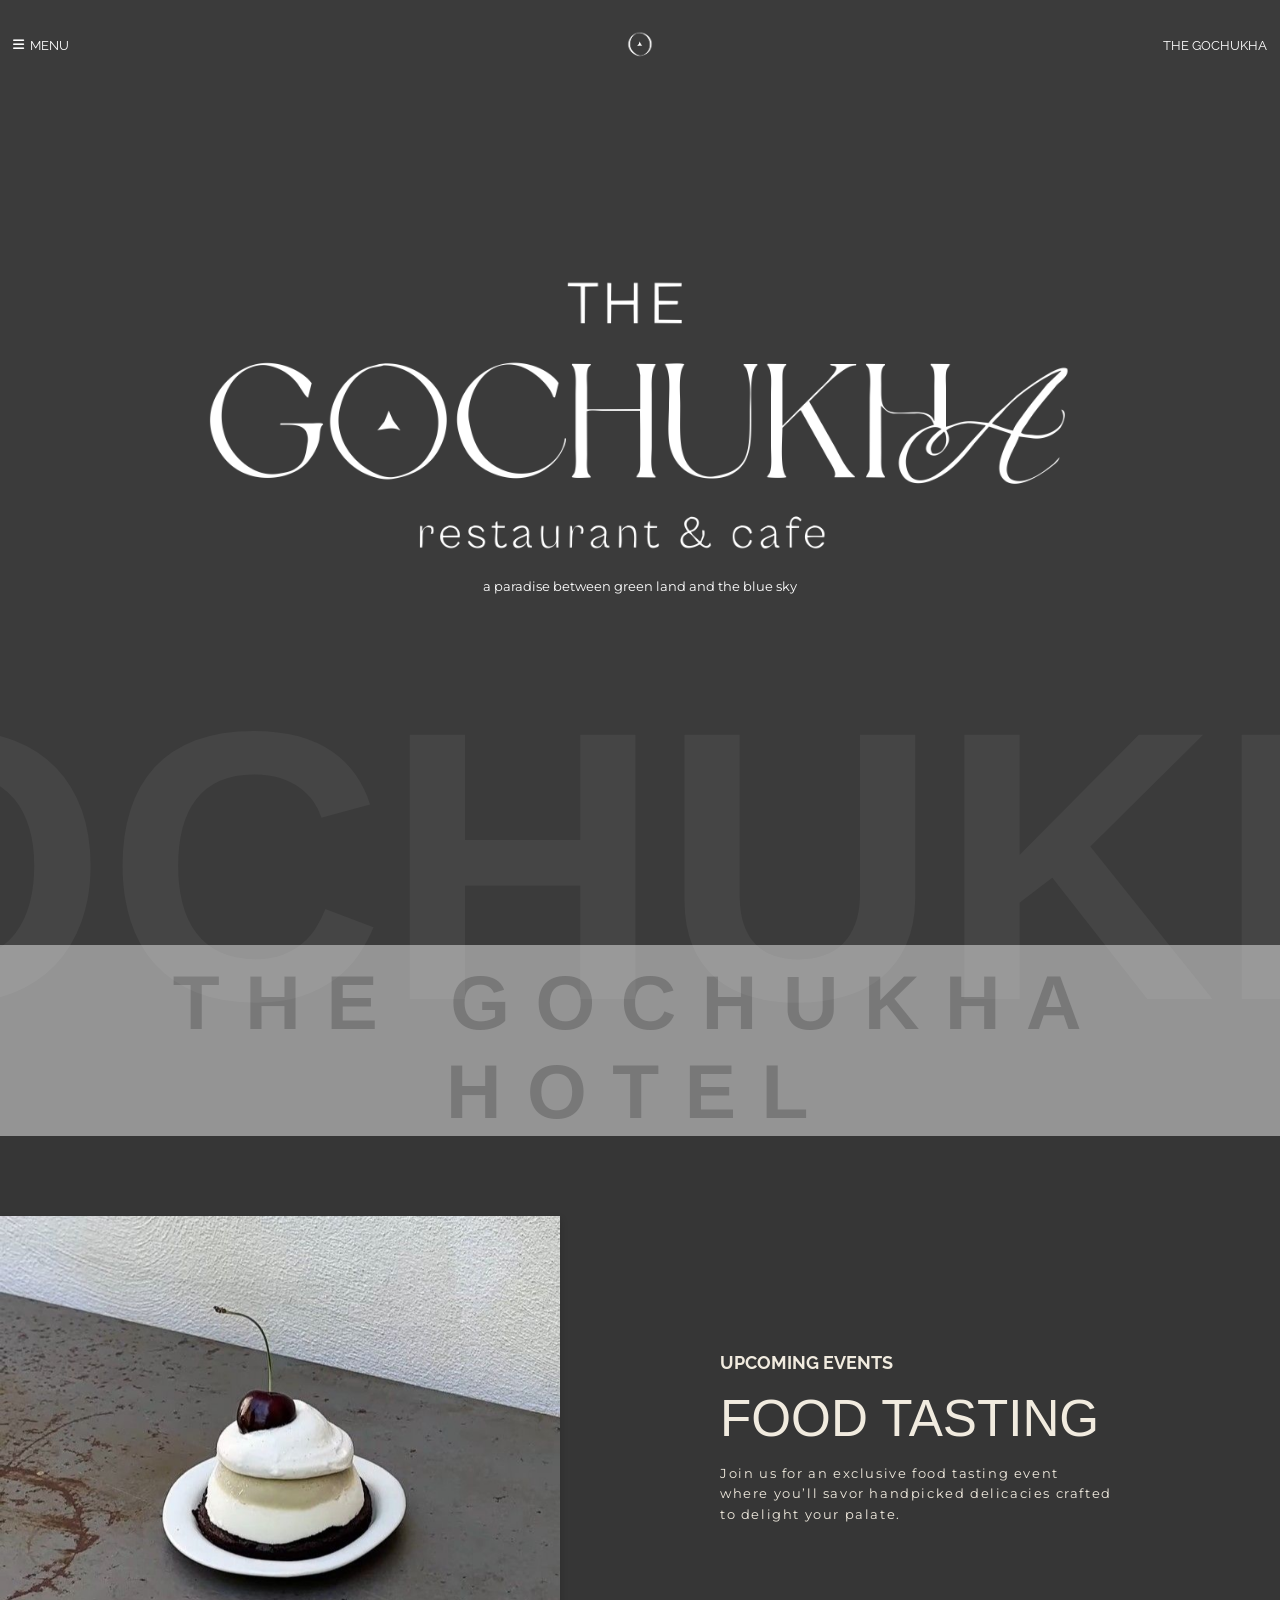
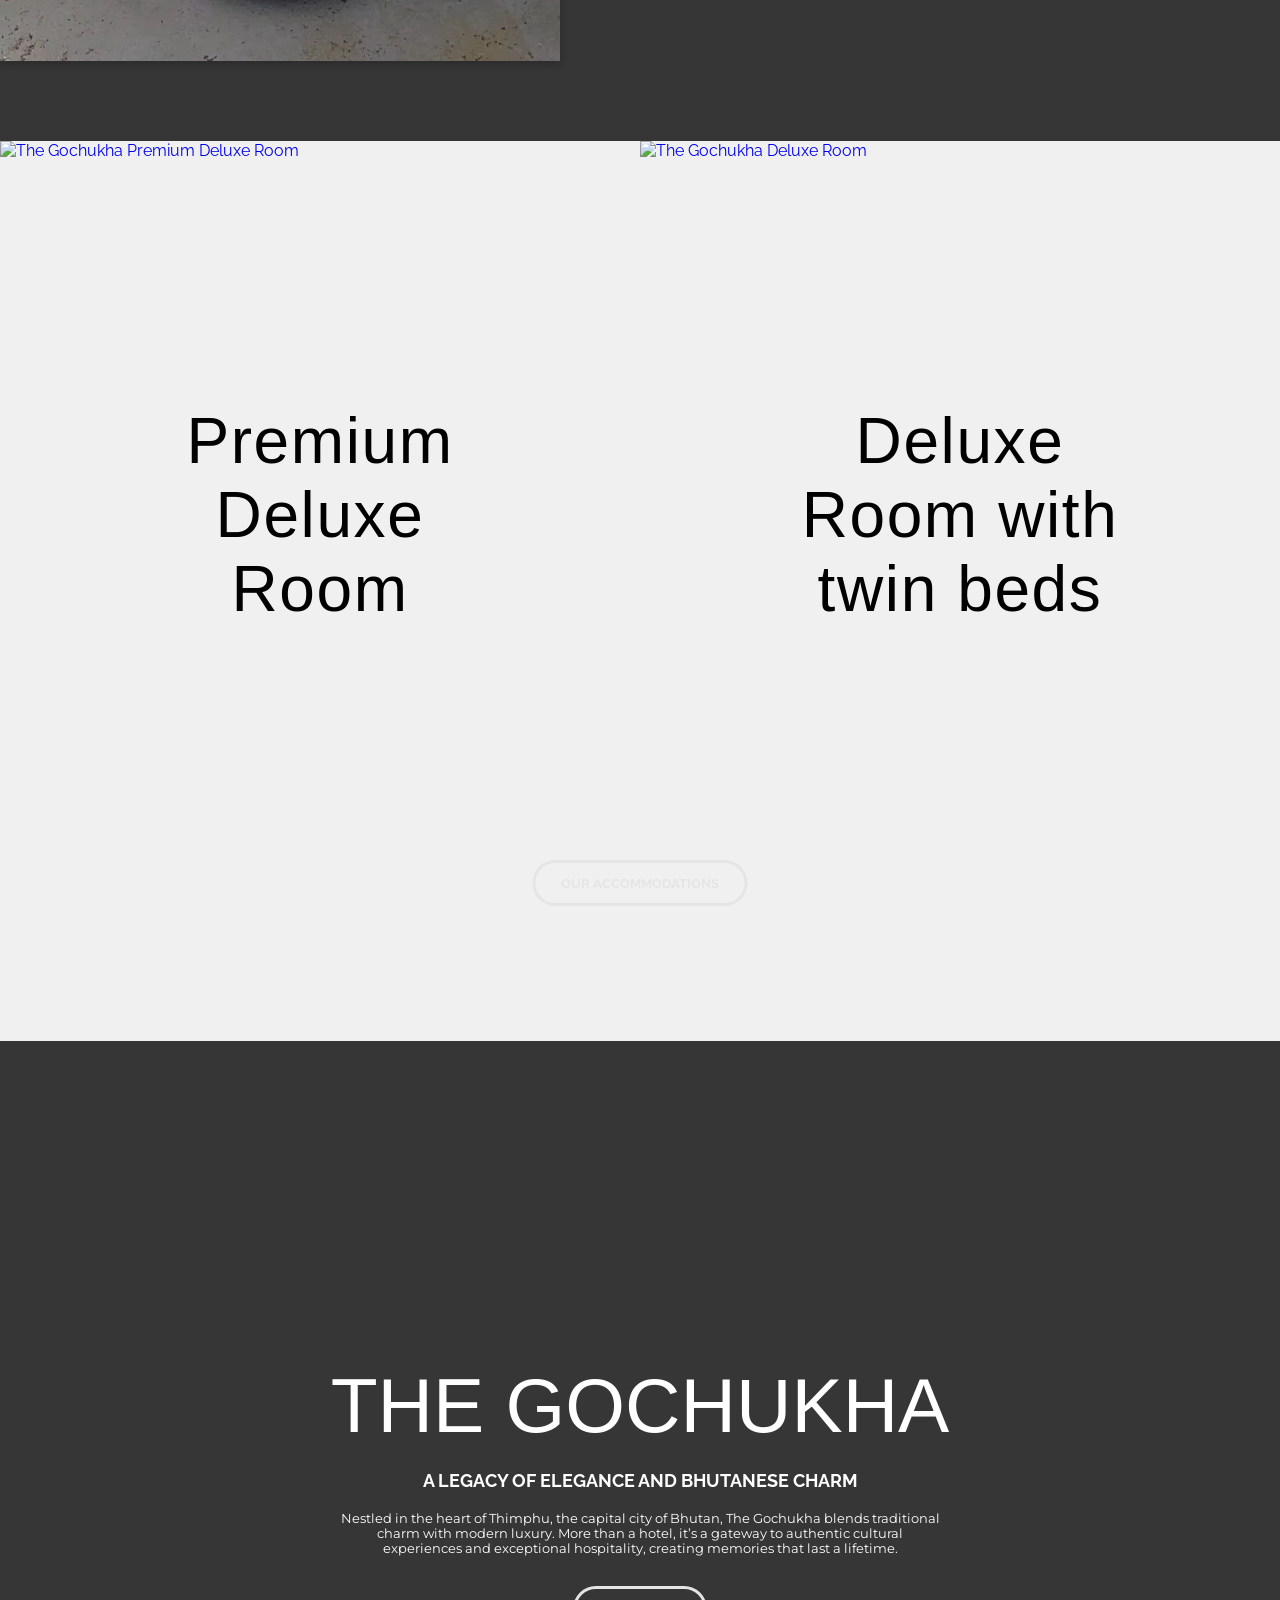
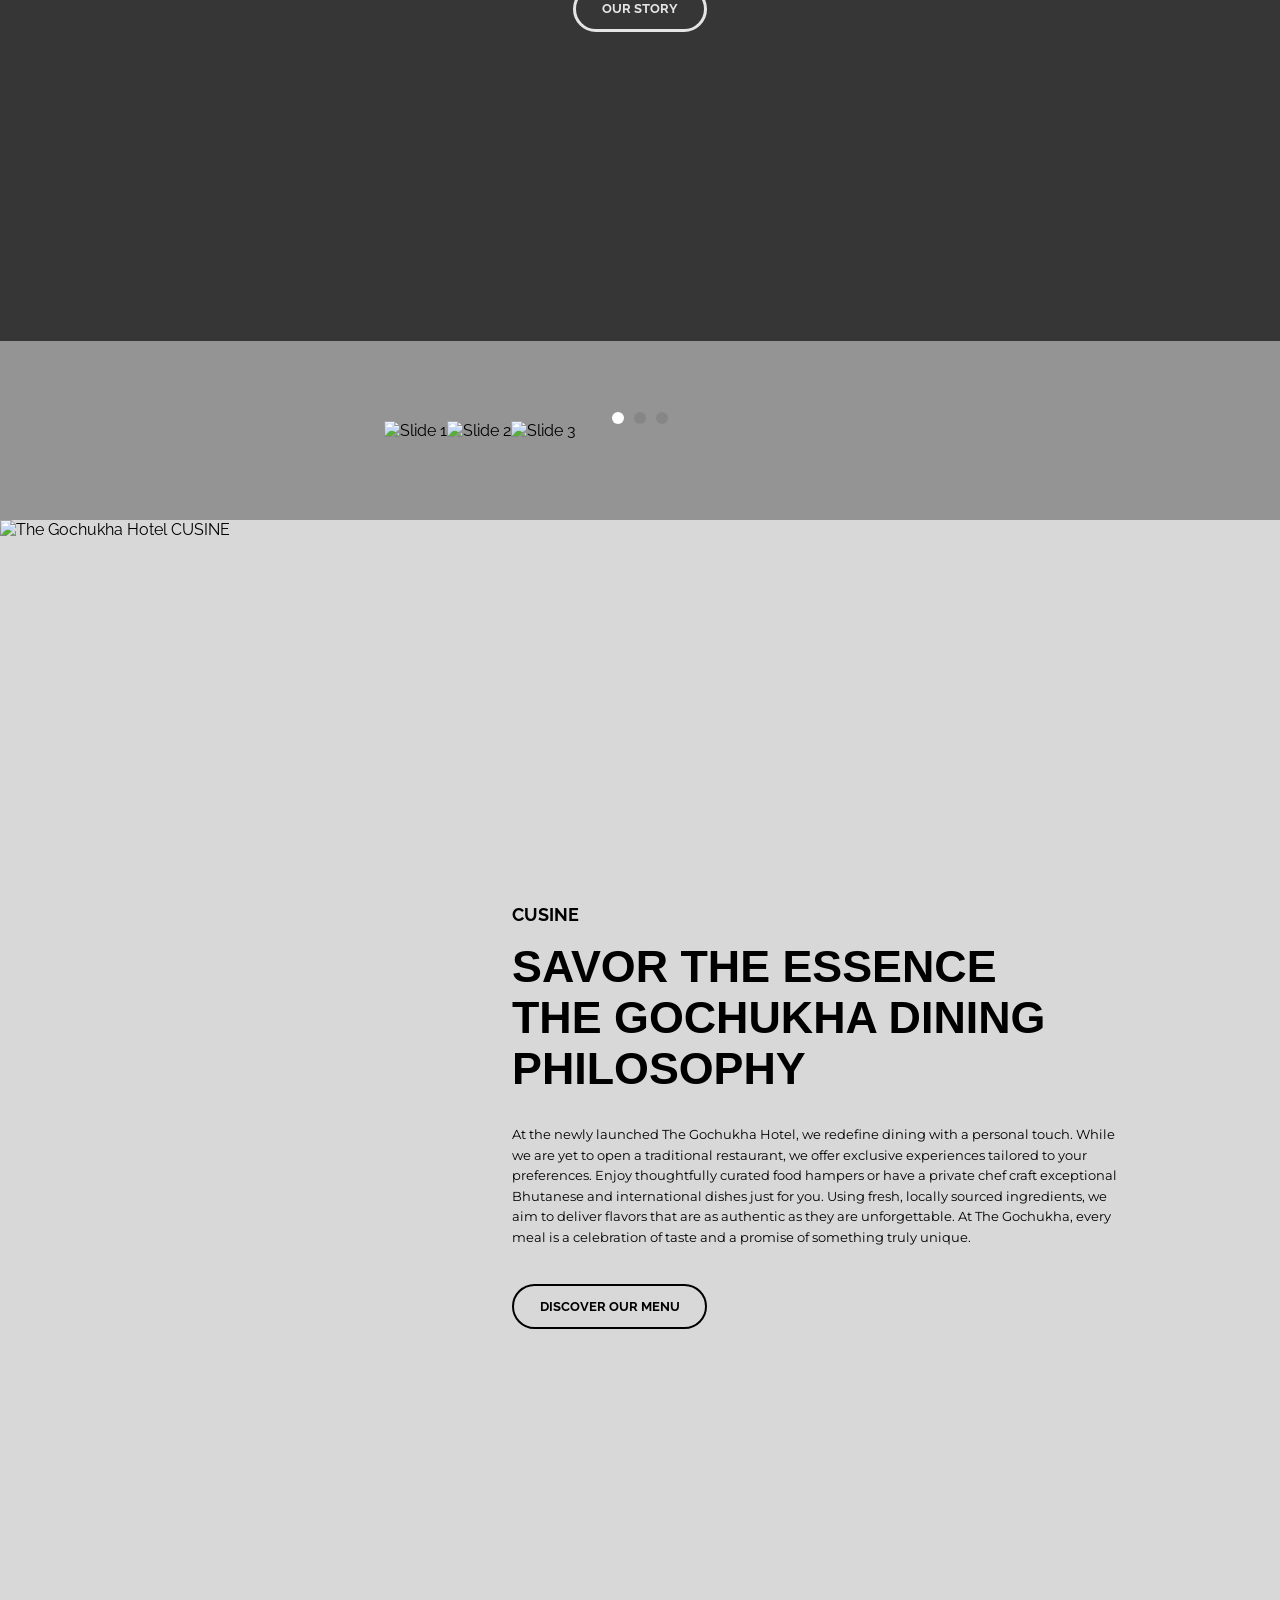
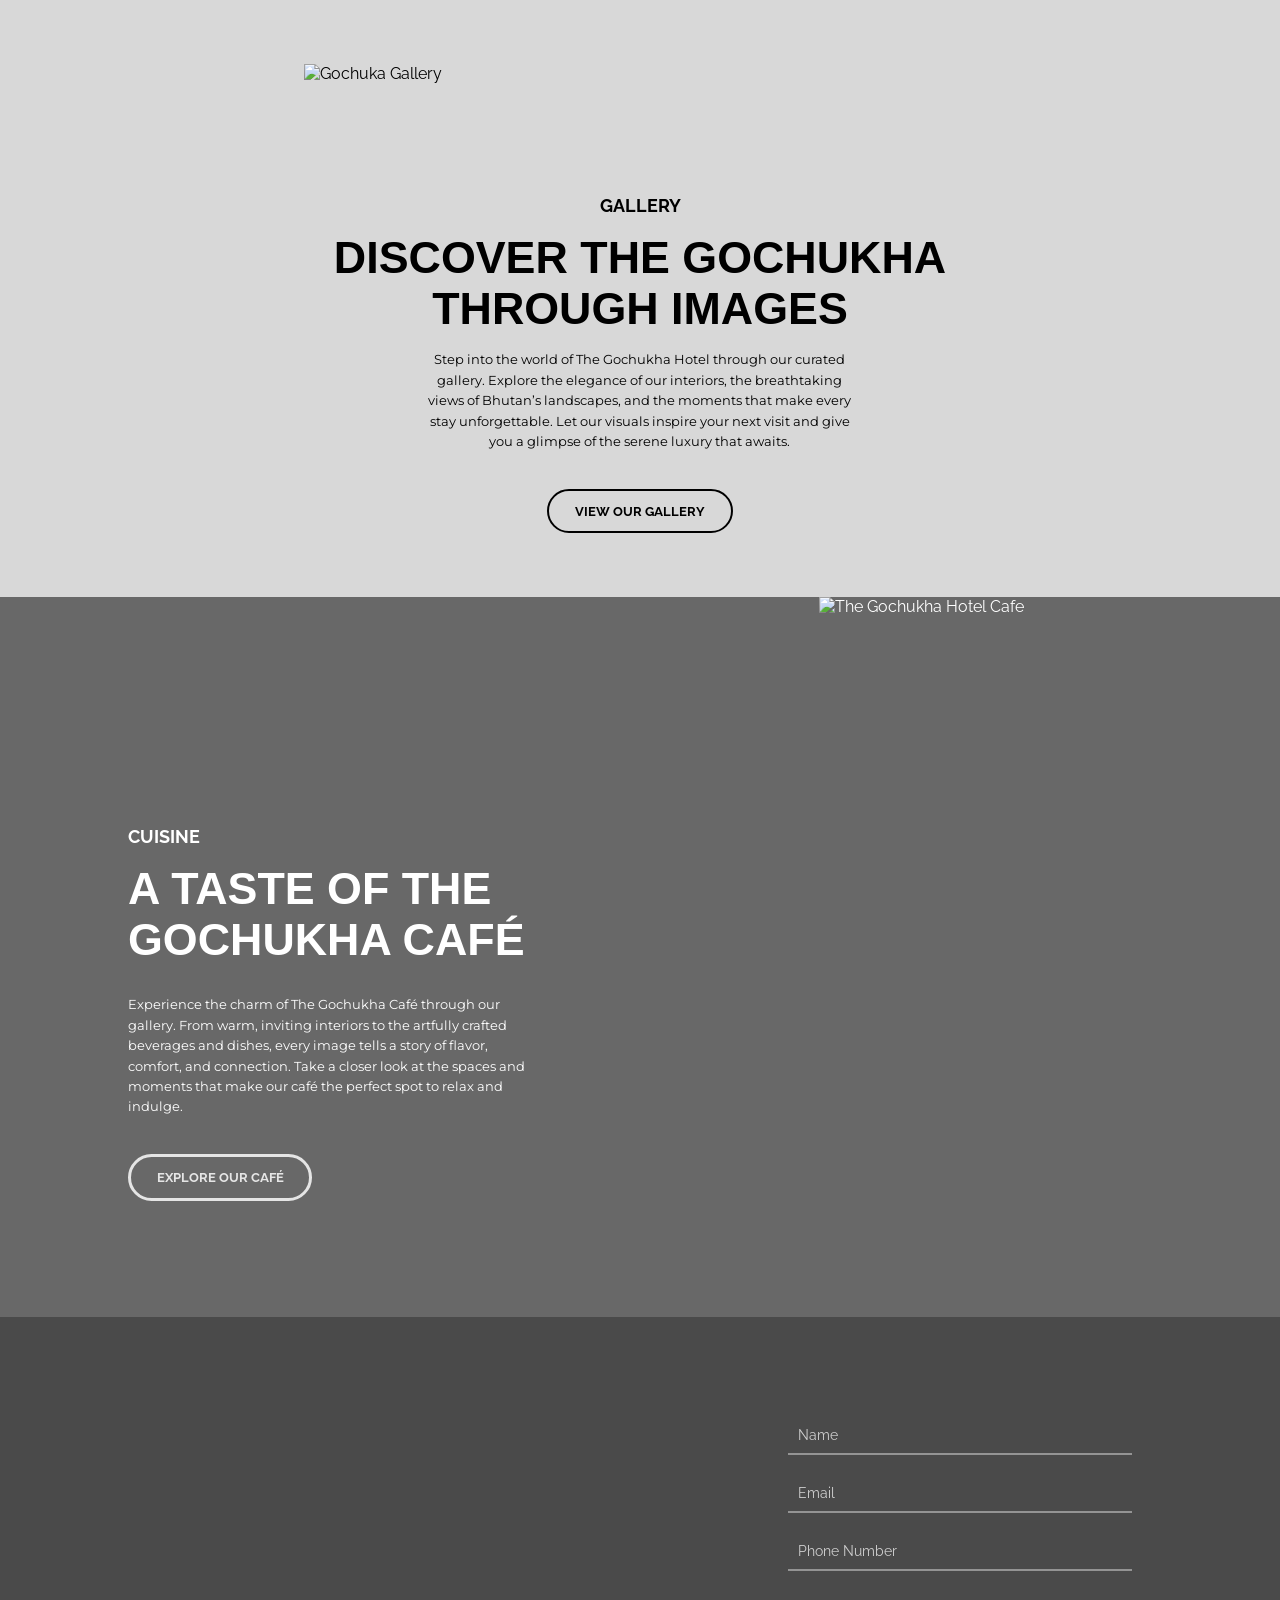
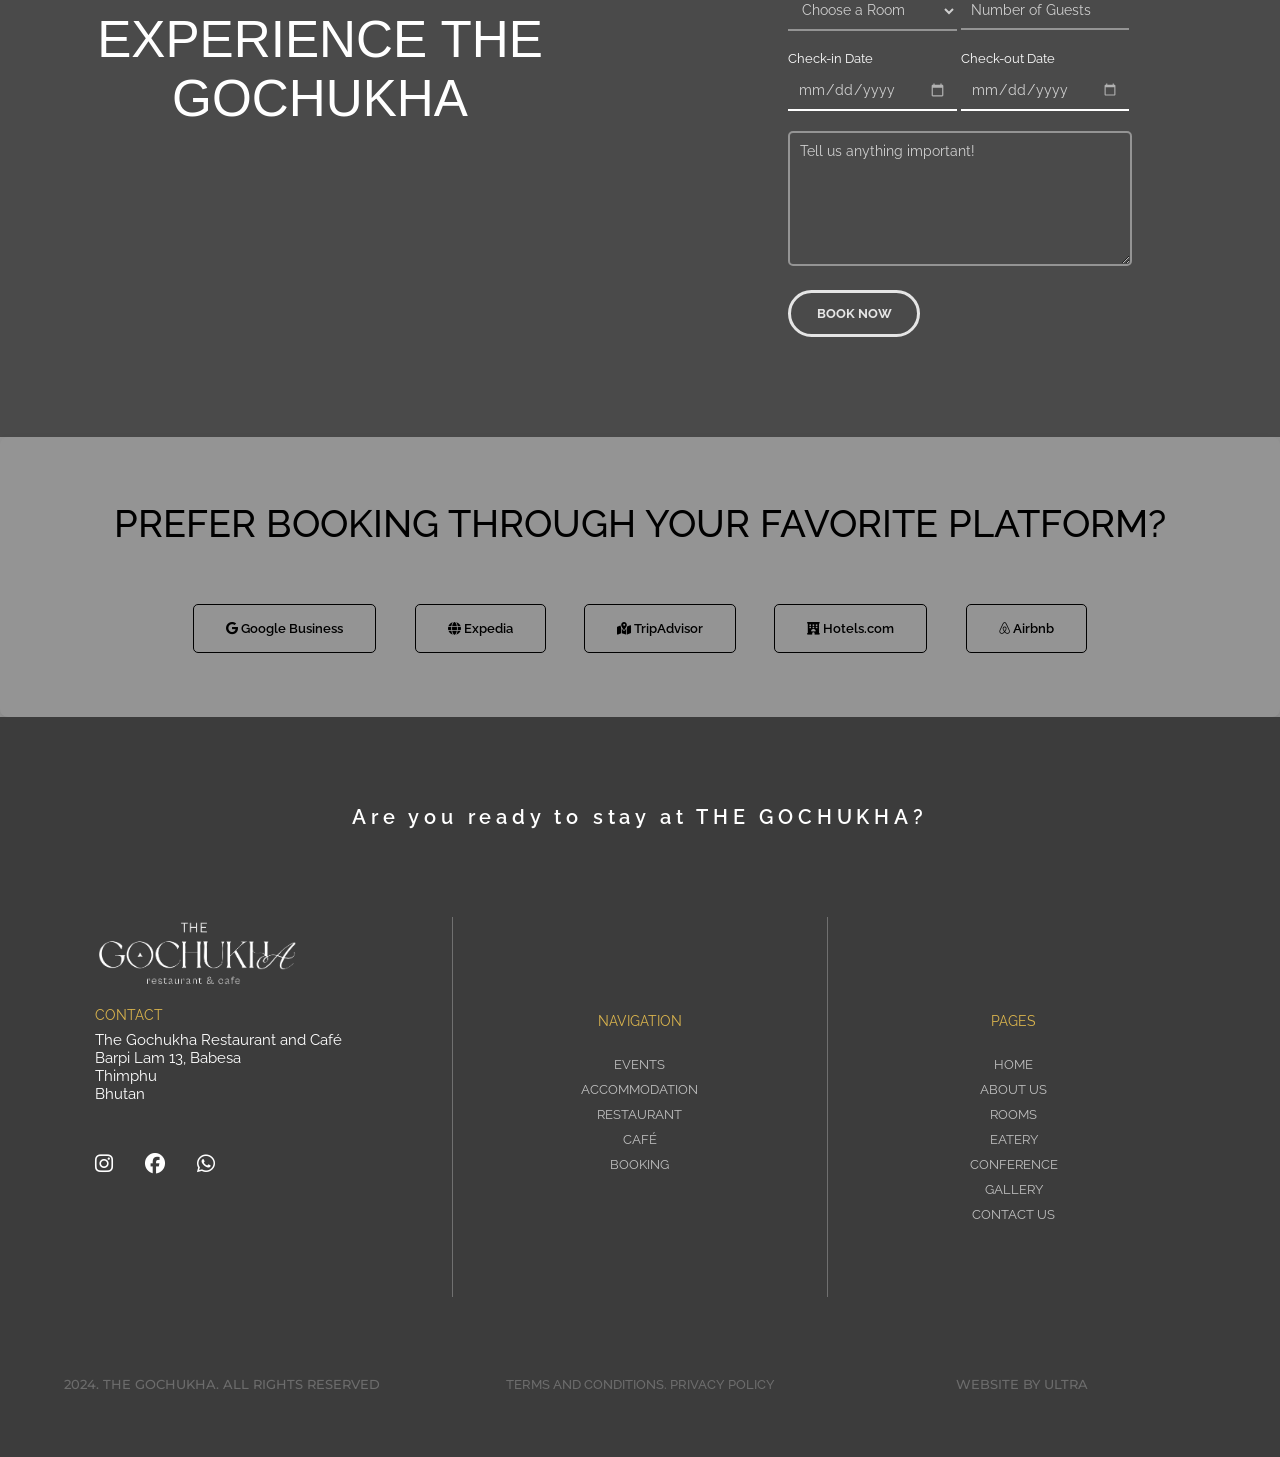
==== commit cc496bf7: "changes" ====
--- a/index.html
+++ b/index.html
@@ -138,7 +138,7 @@
             <div class="room">
                 <div class="room-overlay">
                     <a href="deluxeRoom.html">
-                        <img src="./assets/img/Rooms/twin beds/HTF05054.JPG" alt=" The Gochukha Deluxe Room">
+                        <img src="./assets/img/Rooms/twin/HTF05054.JPG" alt=" The Gochukha Deluxe Room">
                     </a>
                     <div class="room-text">
                         <h1>Deluxe Room with twin beds</h1>
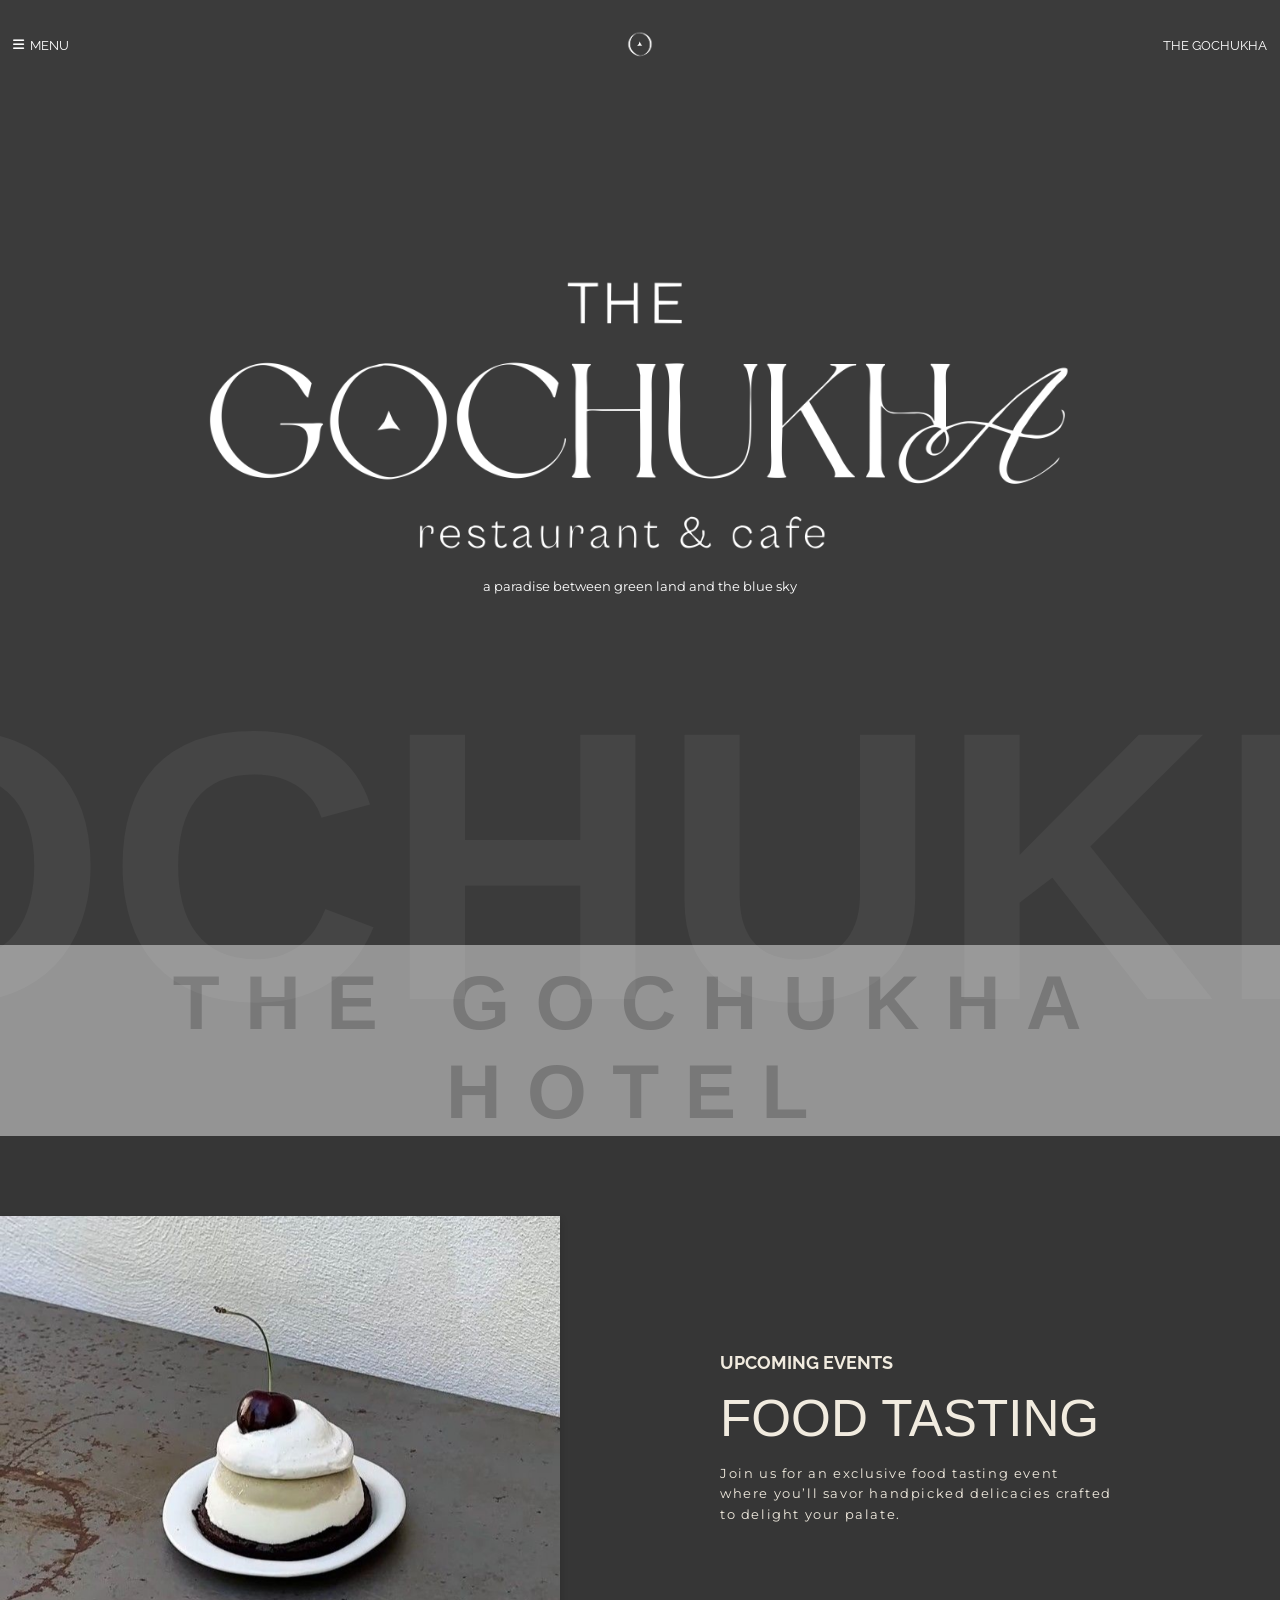
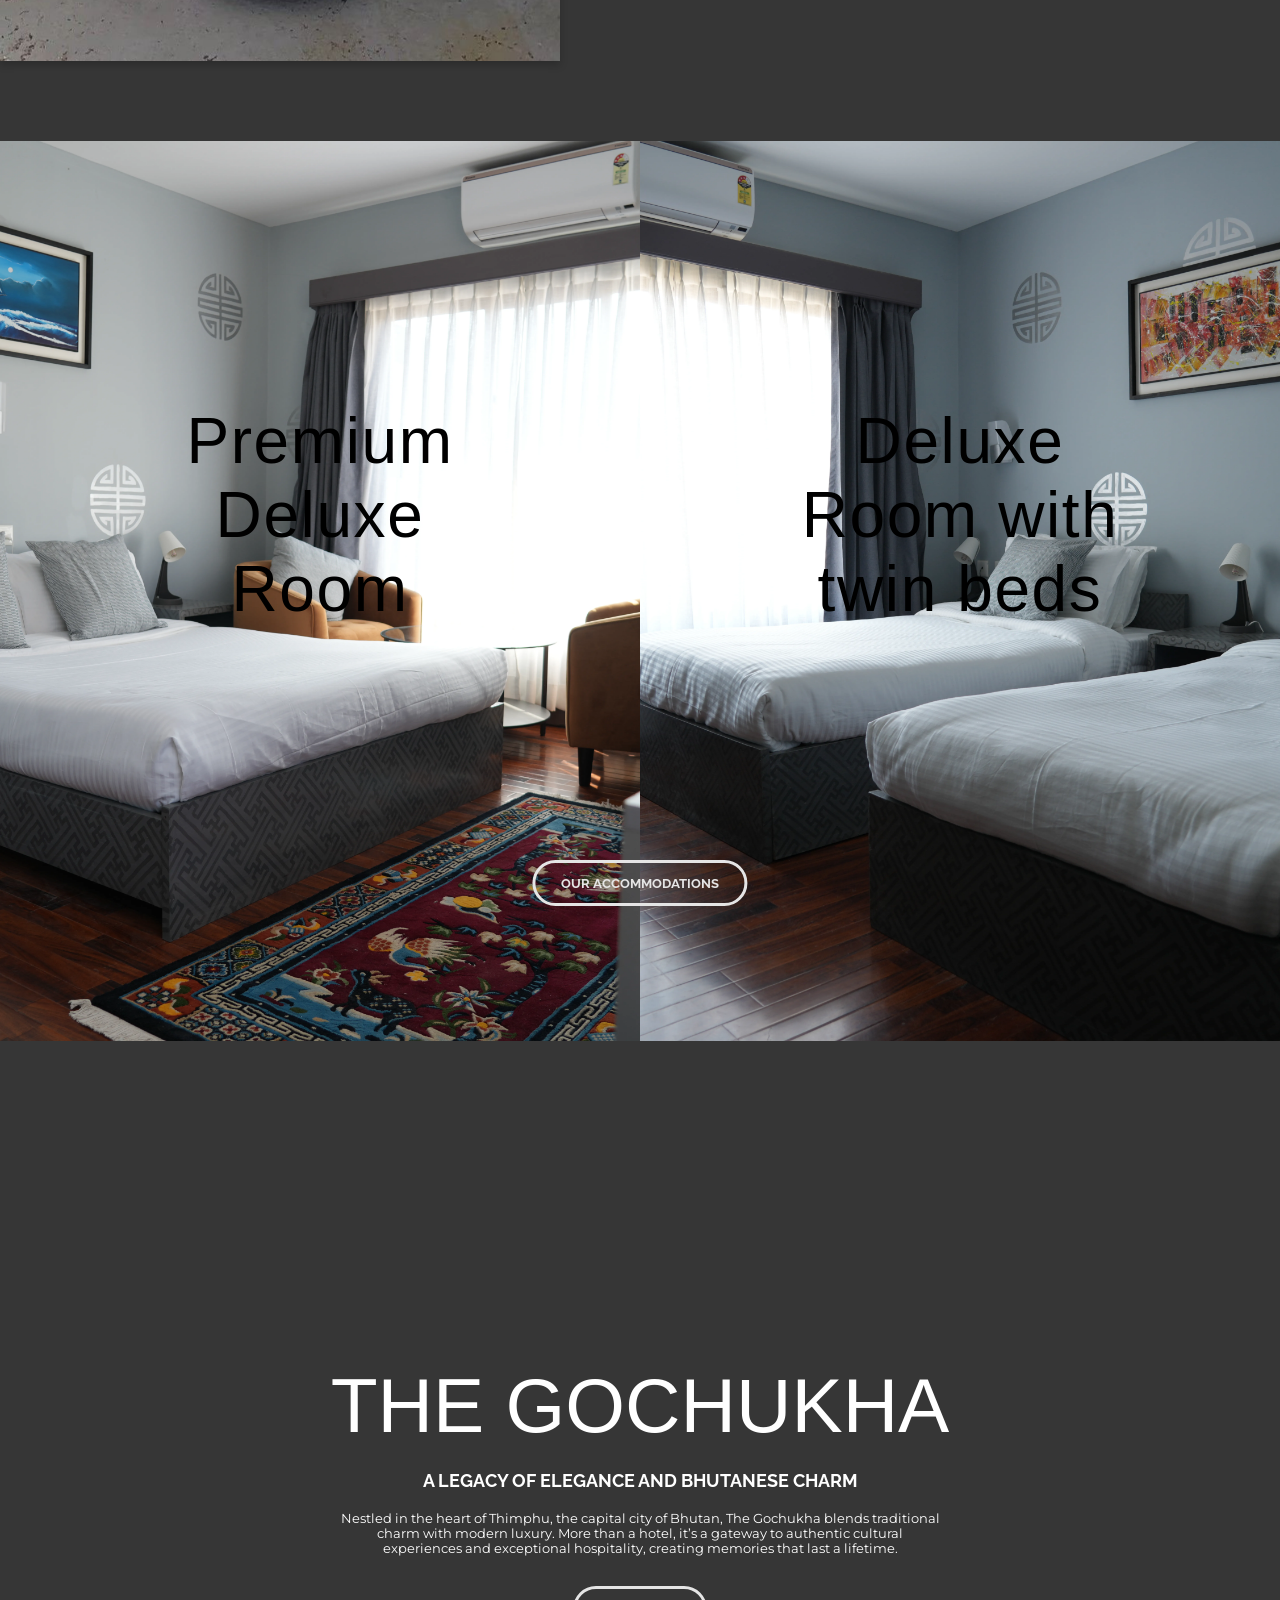
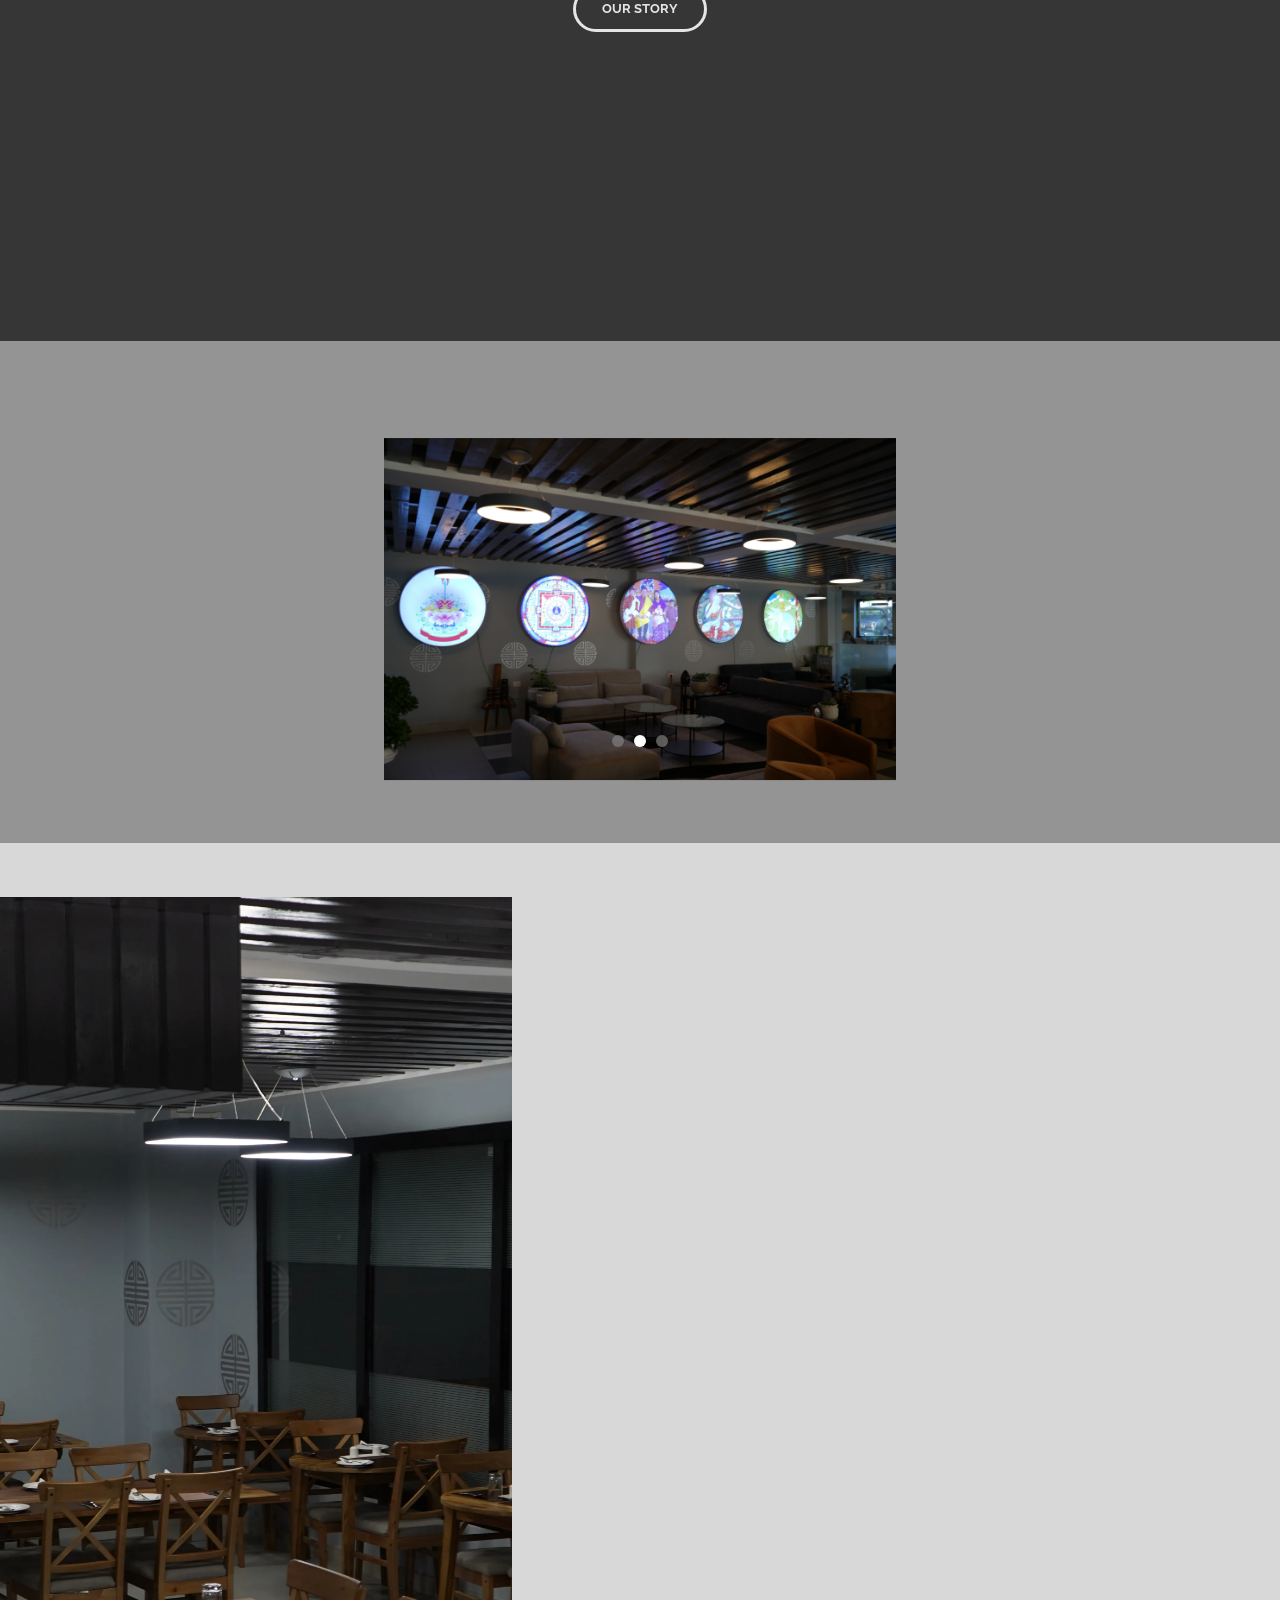
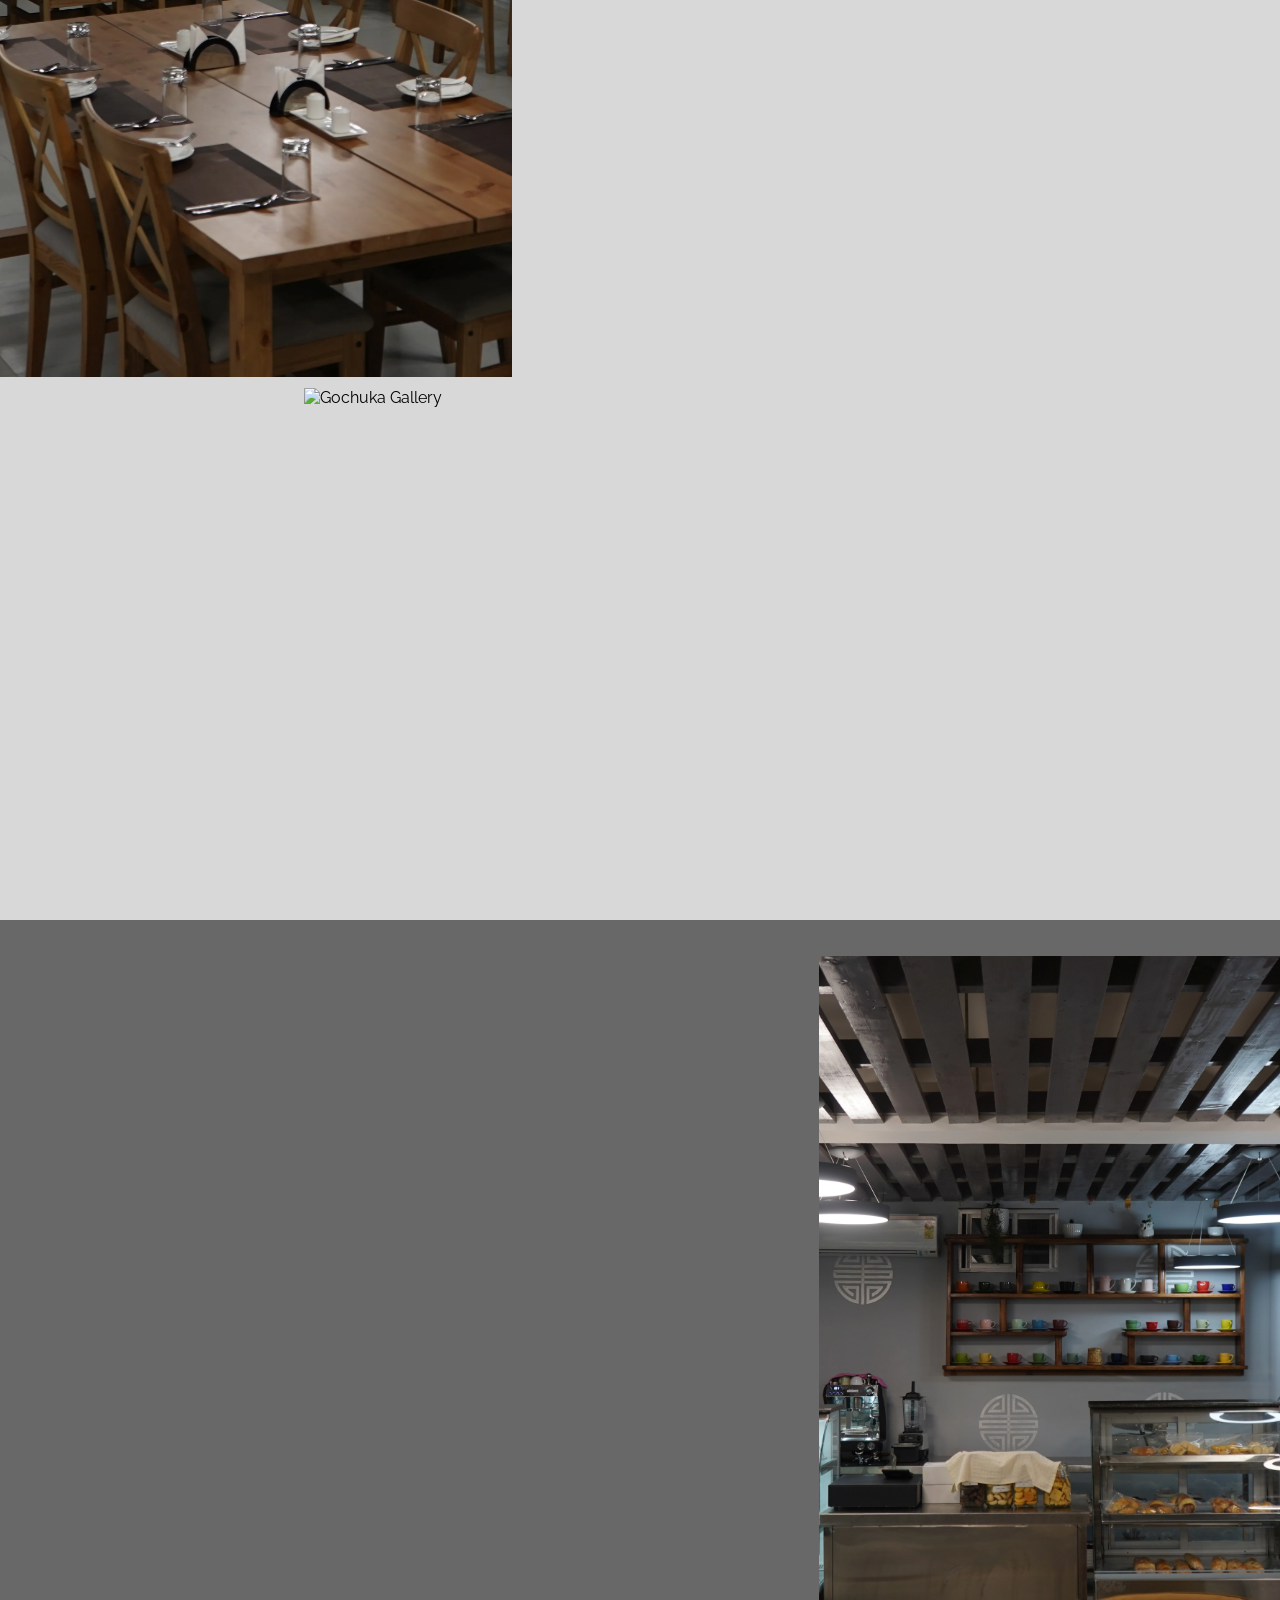
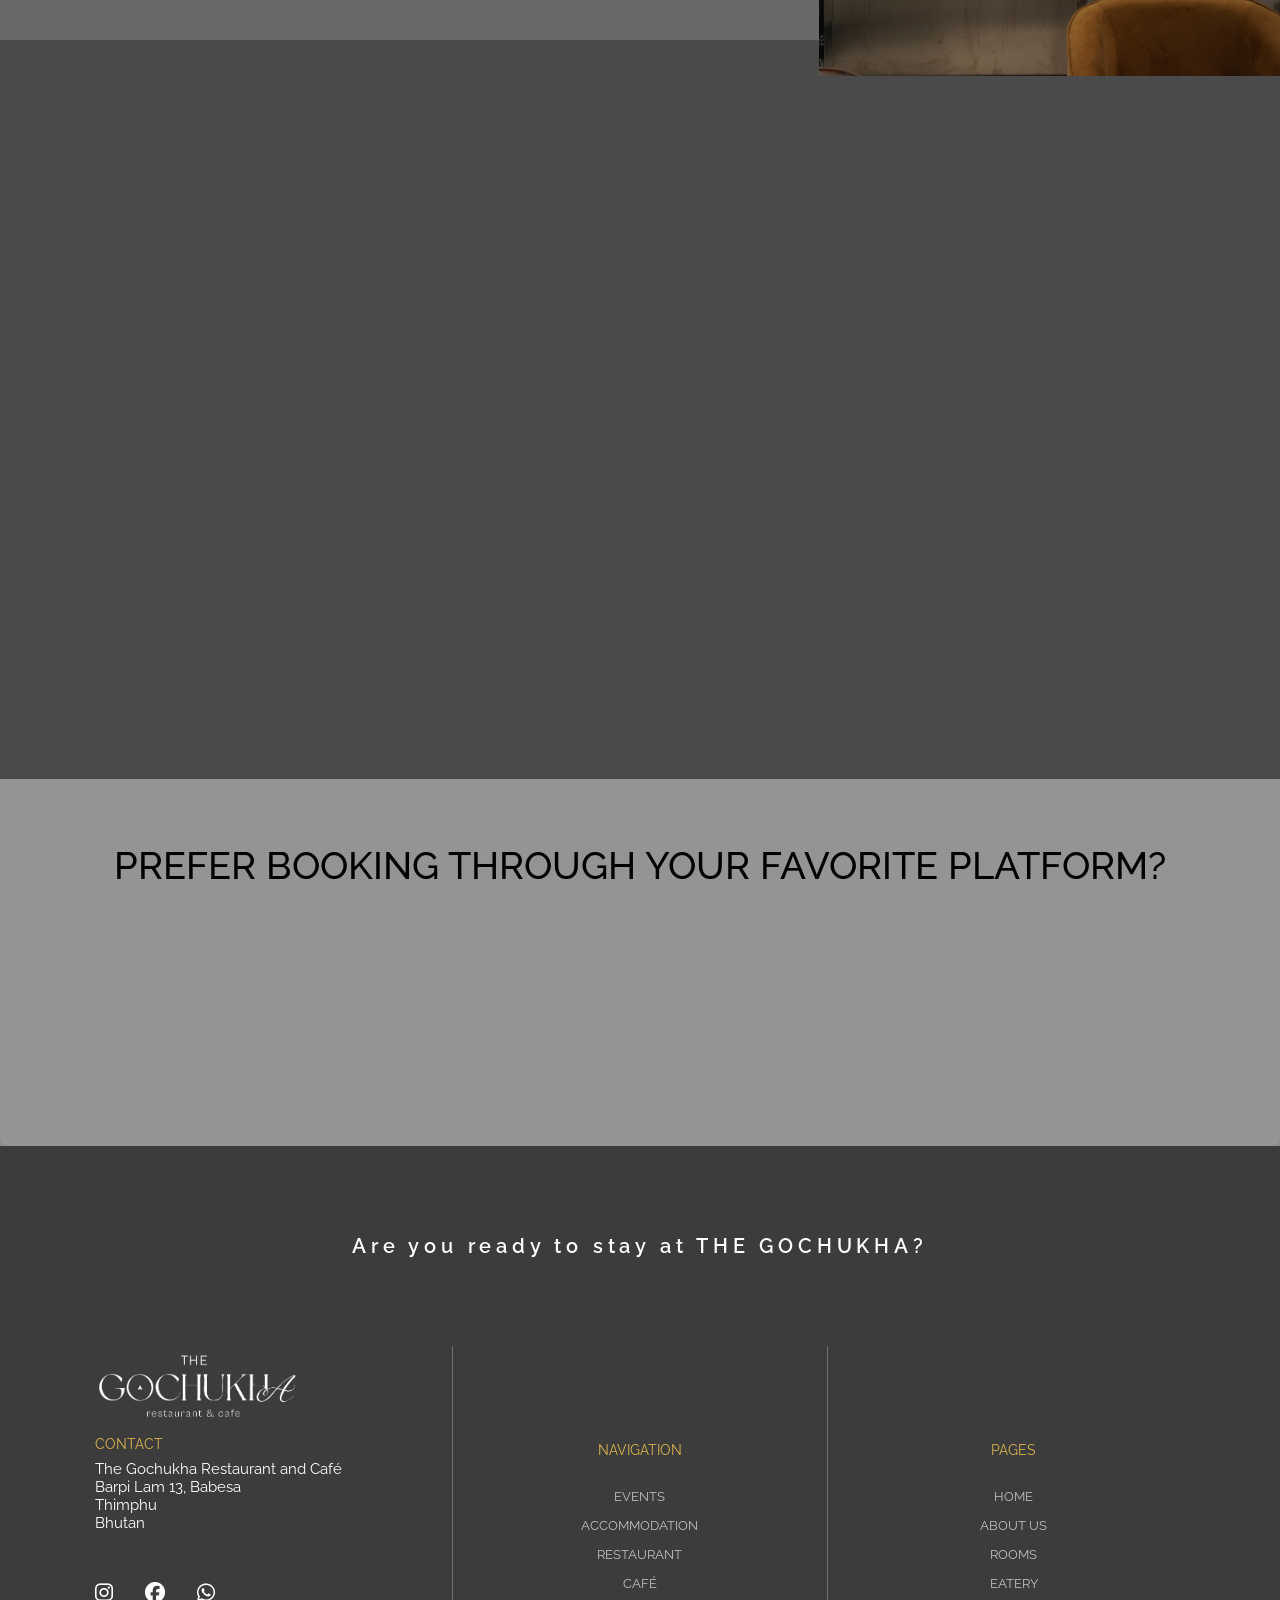
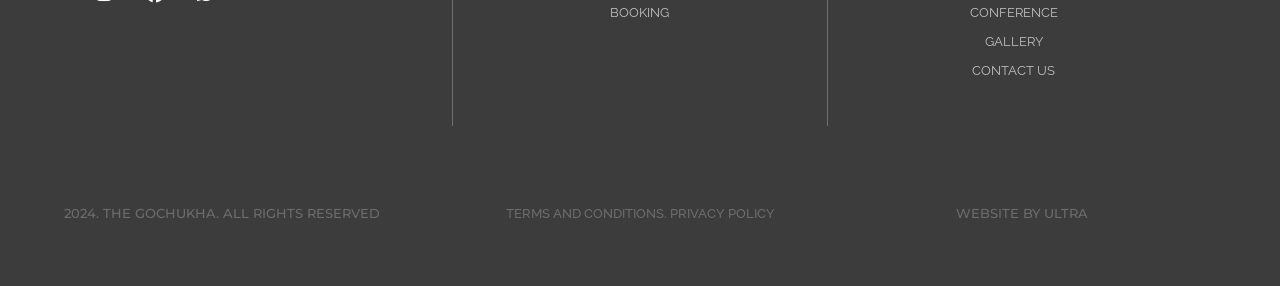
==== commit 3425c0b2: "webp" ====
--- a/index.html
+++ b/index.html
@@ -42,7 +42,8 @@
         </ul>
     </section>
 
-    <section class="hero" style='background: url("../assets/img/Building/HTF05414.JPG") no-repeat center center/cover;'>
+    <section class="hero"
+        style='background: url("../assets/img/Building/HTF05414.webp") no-repeat center center/cover;'>
         <div class="hero-overlay"></div>
         <div class="hero-content">
             <img src="./assets/img/Gochuka logo 2.png" alt="The Gochukha Hotel logo" class="hero-logo">
@@ -128,7 +129,7 @@
             <div class="room">
                 <div class="room-overlay">
                     <a href="PremiumDeluxeRoom.html">
-                        <img src="./assets/img/Rooms/deluxe/HTF05040.JPG" alt="The Gochukha Premium Deluxe Room">
+                        <img src="./assets/img/Rooms/deluxe/HTF05040.webp" alt="The Gochukha Premium Deluxe Room">
                     </a>
                     <div class="room-text">
                         <h1>Premium Deluxe Room</h1>
@@ -138,7 +139,7 @@
             <div class="room">
                 <div class="room-overlay">
                     <a href="deluxeRoom.html">
-                        <img src="./assets/img/Rooms/twin/HTF05054.JPG" alt=" The Gochukha Deluxe Room">
+                        <img src="./assets/img/Rooms/twin/HTF05054.webp" alt=" The Gochukha Deluxe Room">
                     </a>
                     <div class="room-text">
                         <h1>Deluxe Room with twin beds</h1>
@@ -164,9 +165,9 @@
     <section class="slider-container">
         <div class="slider-wrapper">
             <div class="slider">
-                <img src="./assets/img/Lobby/HTF09987.JPG" alt="Slide 1">
-                <img src="./assets/img/Lobby/HTF05398.JPG" alt="Slide 2">
-                <img src="./assets/img/Lobby/HTF09977.JPG" alt="Slide 3">
+                <img src="./assets/img/Lobby/HTF09987.webp" alt="Slide 1">
+                <img src="./assets/img/Lobby/HTF05398.webp" alt="Slide 2">
+                <img src="./assets/img/Lobby/HTF09977.webp" alt="Slide 3">
             </div>
         </div>
         <div class="slider-nav">
@@ -178,7 +179,7 @@
 
 
     <section class="cusin-section" id="dining">
-        <img src="./assets/img/Restaurant/HTF09931.JPG" alt="The Gochukha Hotel CUSINE" />
+        <img src="./assets/img/Restaurant/HTF09931.webp" alt="The Gochukha Hotel CUSINE" />
         <div class="text-content">
             <h5>CUSINE</h5>
             <h2>SAVOR THE ESSENCE <br> THE GOCHUKHA DINING PHILOSOPHY</h2>
@@ -195,7 +196,7 @@
         </div>
     </section>
     <section class="gallery">
-        <img src="./assets/img/Building/HTF05405.JPG" alt="Gochuka Gallery">
+        <img src="./assets/img/Building/HTF05405.webp" alt="Gochuka Gallery">
         <div class="content">
             <h5>Gallery</h5>
             <h1>Discover The Gochukha Through Images</h1>
@@ -224,7 +225,7 @@
             </p>
             <button id="cafe-btn" class="cta-button" onclick="location.href='cafe.html'">EXPLORE OUR CAFÉ</button>
         </div>
-        <img src="./assets/img/Cafe/HTF09807.JPG" alt="The Gochukha Hotel Cafe" />
+        <img src="./assets/img/Cafe/HTF09807.webp" alt="The Gochukha Hotel Cafe" />
     </section>
 
     <section class="booking-section" id="booking">
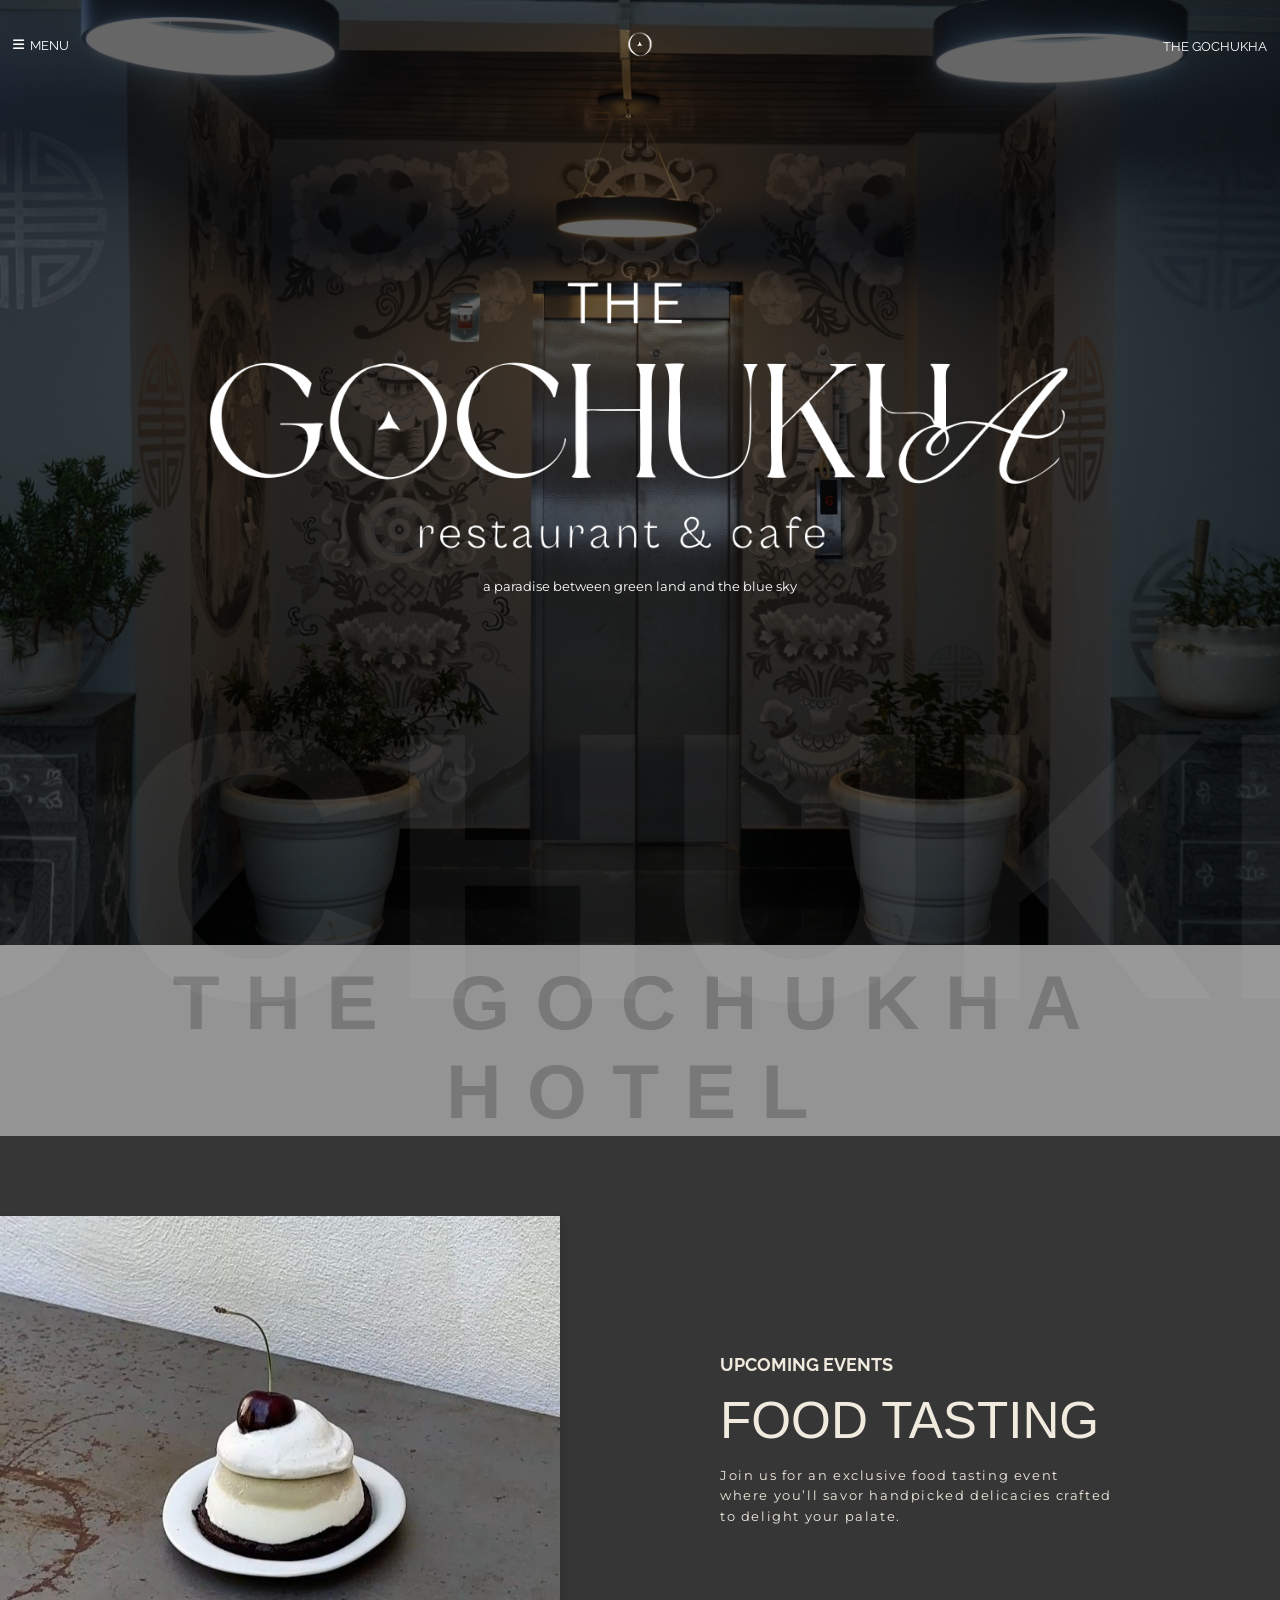
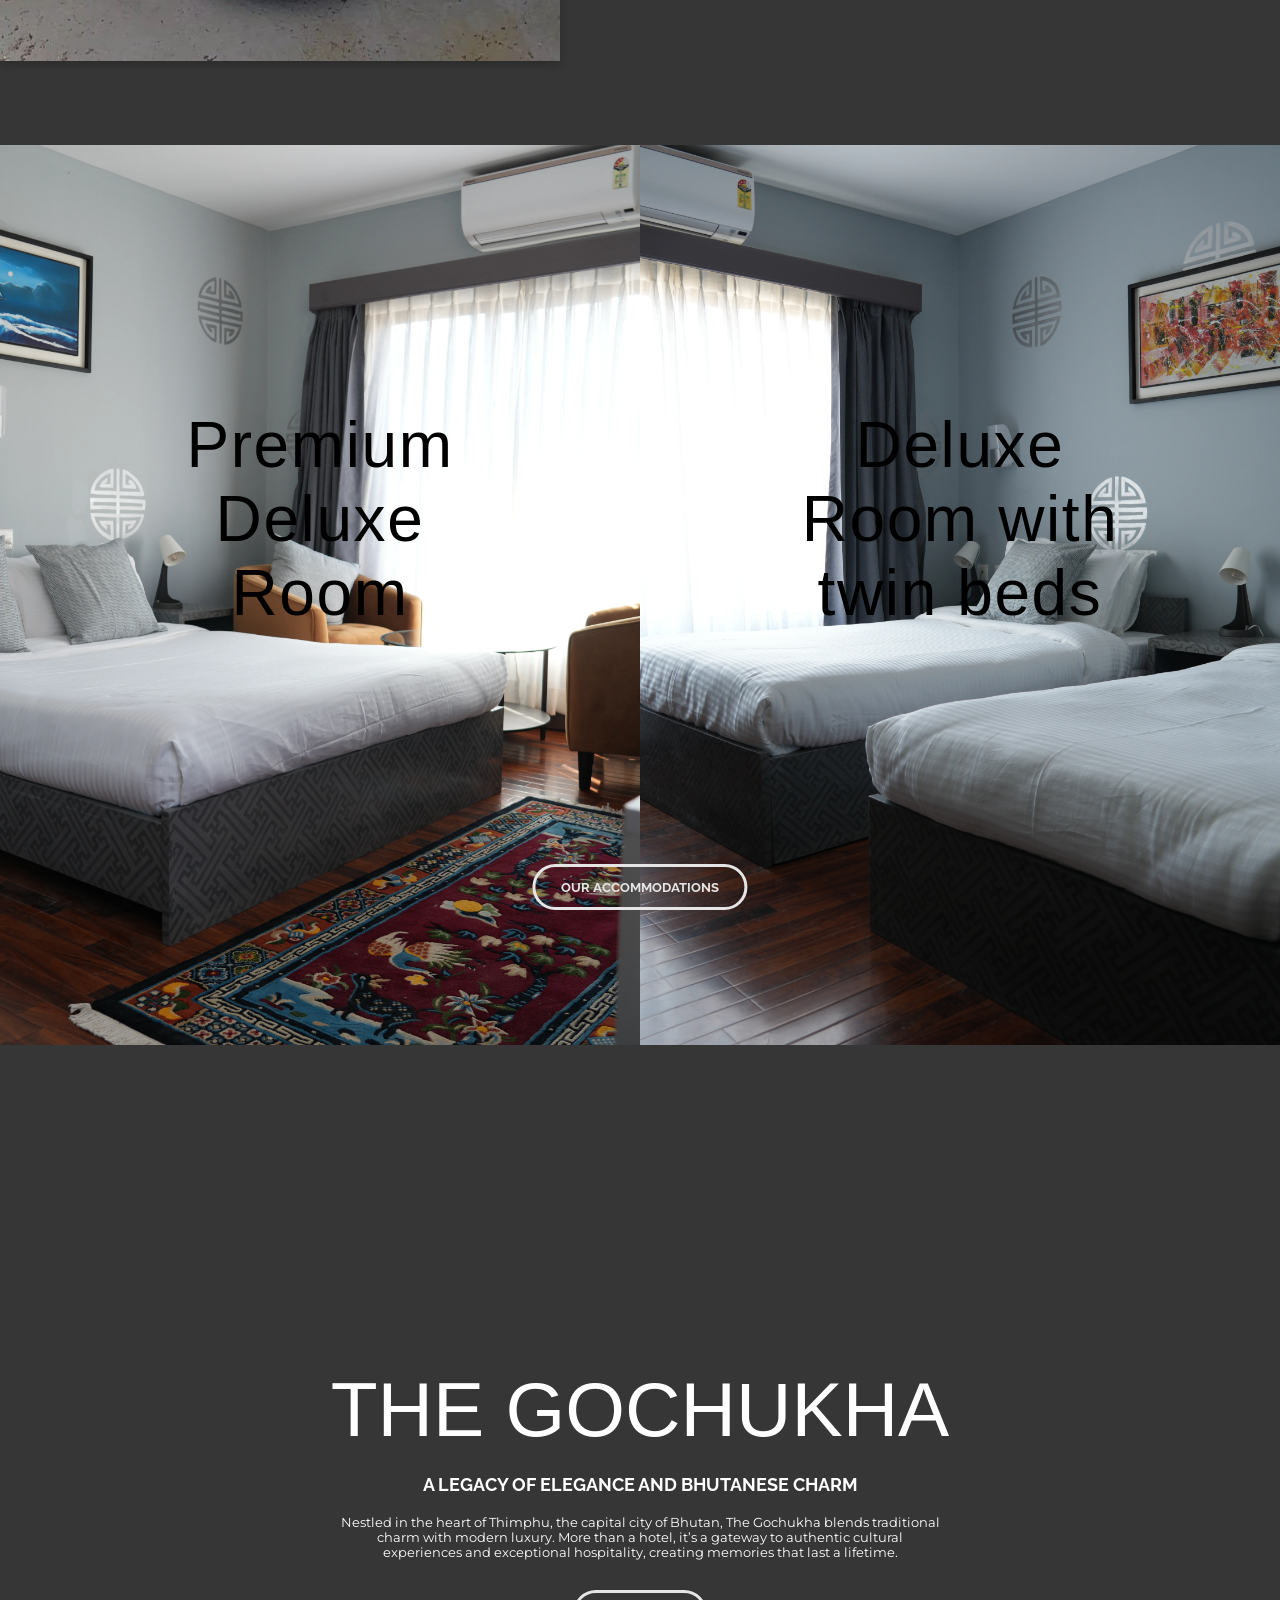
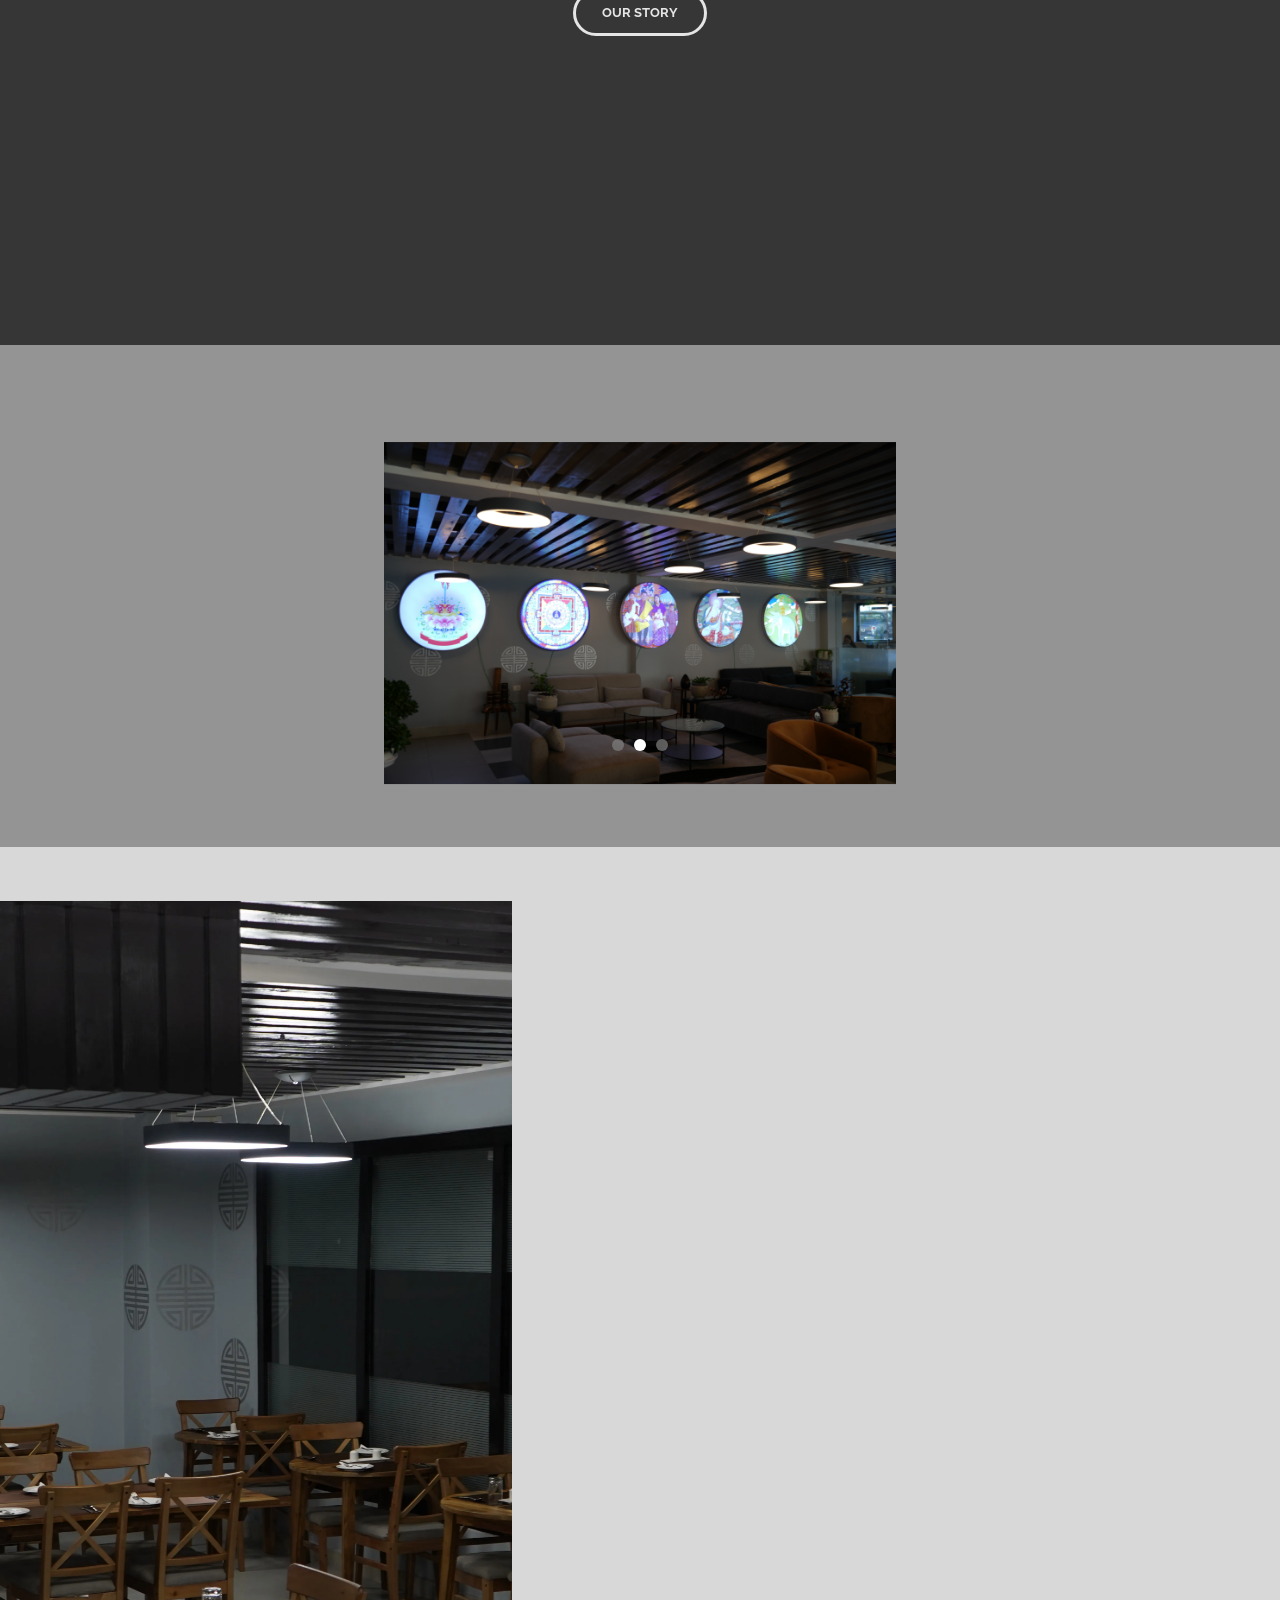
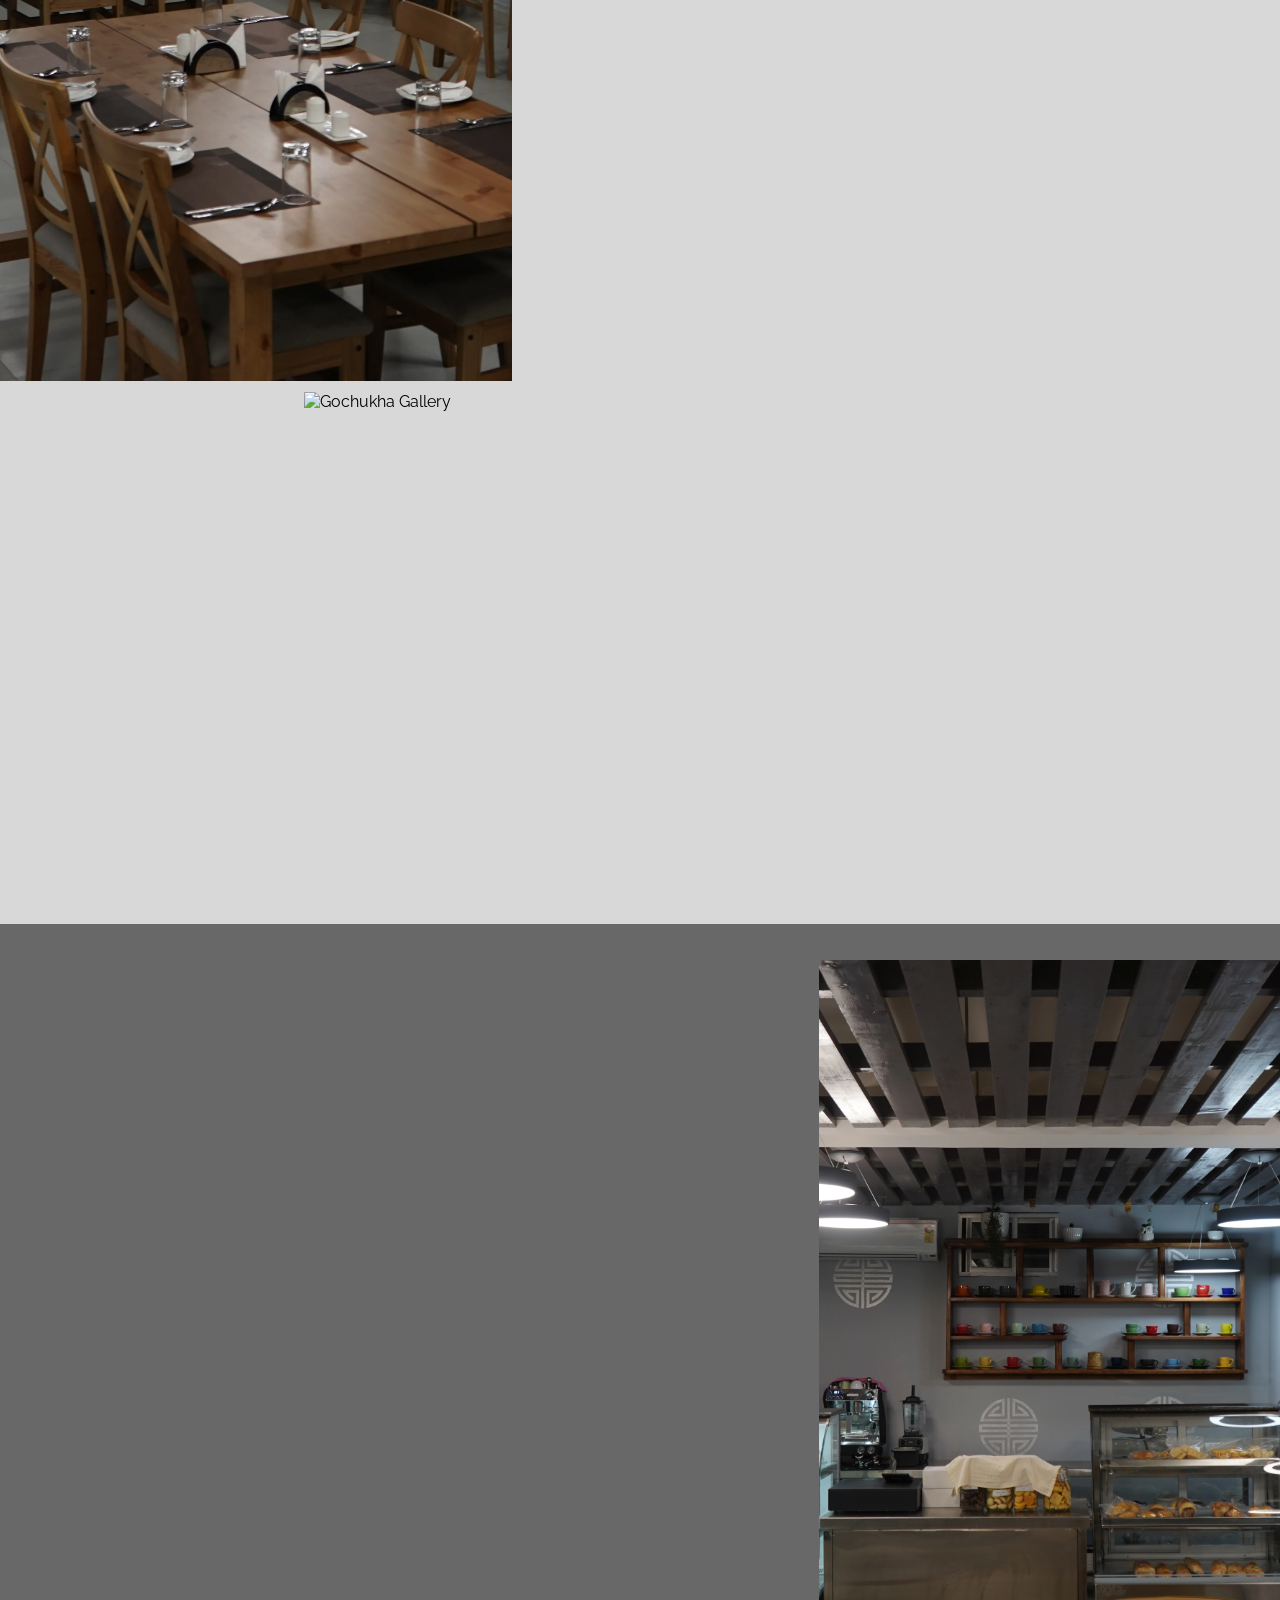
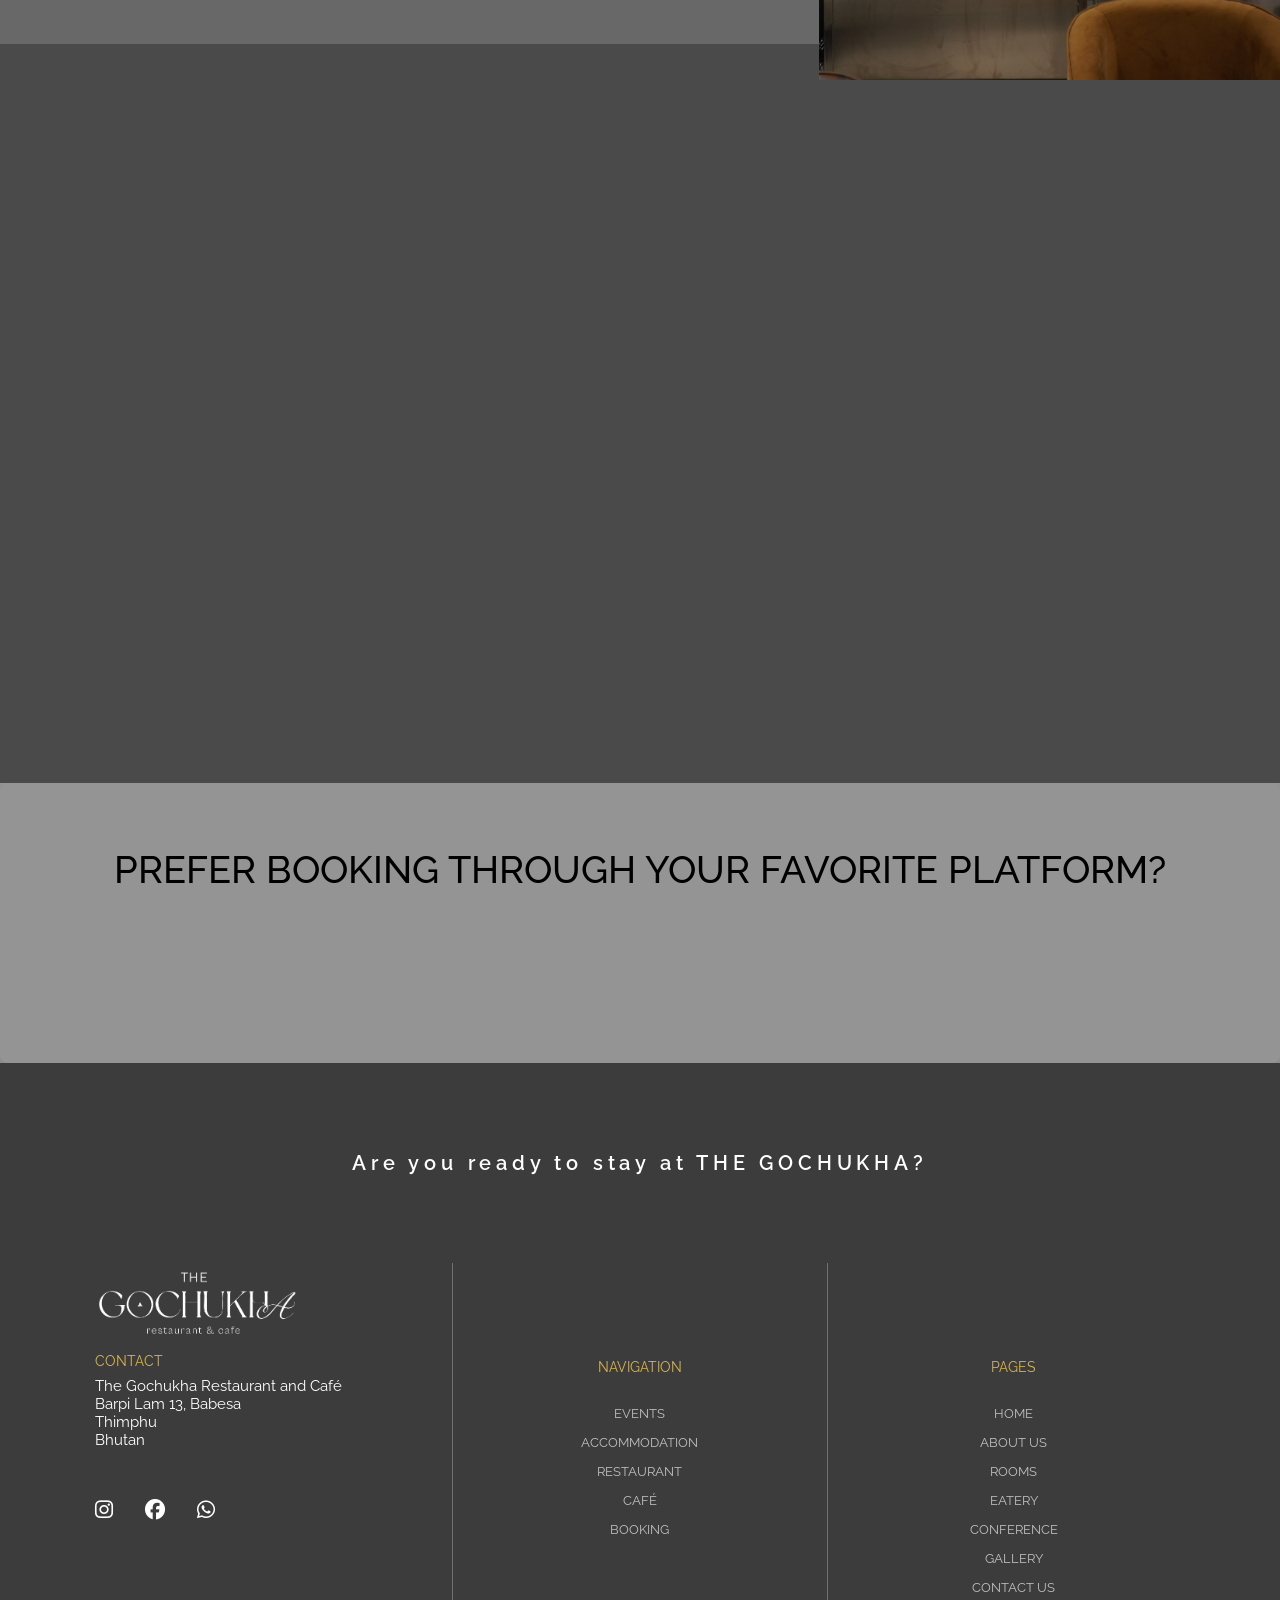
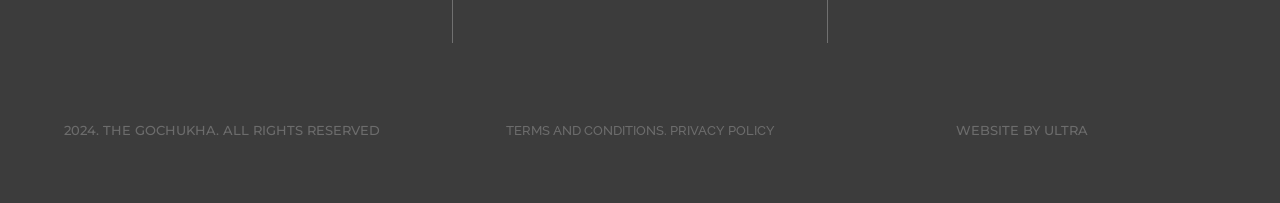
==== commit 1a9145a5: "minor changes" ====
--- a/index.html
+++ b/index.html
@@ -42,8 +42,7 @@
         </ul>
     </section>
 
-    <section class="hero"
-        style='background: url("../assets/img/Building/HTF05414.webp") no-repeat center center/cover;'>
+    <section class="hero" style="background: url('../assets/img/Lobby/HTF09980.webp') no-repeat center center/cover;">
         <div class="hero-overlay"></div>
         <div class="hero-content">
             <img src="./assets/img/Gochuka logo 2.png" alt="The Gochukha Hotel logo" class="hero-logo">
@@ -88,10 +87,13 @@
                         <h5>SOCIAL MEDIA</h5>
                         <div class="socials">
                             <a href="https://www.instagram.com/thegochukha.hotel?utm_source=ig_web_button_share_sheet&igsh=ZDNlZDc0MzIxNw=="
-                                target="_blank" class="social-link"><i class="fab fa-instagram"></i></a>
-                            <a href="https://www.facebook.com" target="_blank" class="social-link"><i
+                                target="_blank" rel="noopener" aria-label="The Gochukha Instagram"
+                                class="social-link"><i class="fab fa-instagram"></i></a>
+                            <a href="https://www.facebook.com/profile.php?id=61567192923281" target="_blank"
+                                rel="noopener" aria-label="The Gochukha Facebook" class="social-link"><i
                                     class="fab fa-facebook"></i></a>
-                            <a href="https://wa.me/+97577974563" target="_blank" class="social-link"><i
+                            <a href="https://wa.me/+97577974563" target="_blank" rel="noopener"
+                                aria-label="The Gochukha Whatsapp" class="social-link"><i
                                     class="fab fa-whatsapp"></i></a>
                         </div>
                     </div>
@@ -179,9 +181,9 @@
 
 
     <section class="cusin-section" id="dining">
-        <img src="./assets/img/Restaurant/HTF09931.webp" alt="The Gochukha Hotel CUSINE" />
+        <img src="./assets/img/Restaurant/HTF09931.webp" alt="The Gochukha Hotel CUISINE" />
         <div class="text-content">
-            <h5>CUSINE</h5>
+            <h5>CUISINE</h5>
             <h2>SAVOR THE ESSENCE <br> THE GOCHUKHA DINING PHILOSOPHY</h2>
             <p>
                 At the newly launched The Gochukha Hotel, we redefine dining with a personal touch.
@@ -196,7 +198,7 @@
         </div>
     </section>
     <section class="gallery">
-        <img src="./assets/img/Building/HTF05405.webp" alt="Gochuka Gallery">
+        <img src="./assets/img/Building/HTF05405.webp" alt="Gochukha Gallery">
         <div class="content">
             <h5>Gallery</h5>
             <h1>Discover The Gochukha Through Images</h1>
@@ -246,7 +248,7 @@
                     <input type="tel" id="pnumber" name="pnumber" placeholder="Phone Number">
                 </div>
                 <div class=" form-group inline">
-                    <select id="room-selection" name="room_preference">
+                    <select id="room-selection" name="room_preference" aria-label="Room Selection">
                         <option value="">Choose a Room</option>
                         <option value="Premium">Premium Deluxe Room</option>
                         <option value="TwinBed">Deluxe room with Twin Bed</option>
@@ -296,9 +298,6 @@
             </a>
         </div>
     </section>
-
-
-
     <!-- Scroll Progress Indicator -->
     <div class="scroll-progress">
         <!-- Circular Progress -->
@@ -320,7 +319,7 @@
         <h3>Are you ready to stay at THE GOCHUKHA?</h3>
         <div class="footer-row">
             <div class="footer-col">
-                <img src="./assets/img/Gochuka logo 2.png" alt="Gochuka Hotel">
+                <img src="./assets/img/Gochuka logo 2.png" alt="Gochukha Hotel">
                 <h4>Contact</h4>
                 <h3>The Gochukha Restaurant and Café <br>
                     Barpi Lam 13, Babesa <br>
@@ -328,11 +327,12 @@
                     Bhutan</h3>
                 <div class="footer-socials">
                     <a href="https://www.instagram.com/thegochukha.hotel?utm_source=ig_web_button_share_sheet&igsh=ZDNlZDc0MzIxNw=="
-                        target="_blank" class="social-link"><i class="fab fa-instagram"></i></a>
-                    <a href="https://www.facebook.com" target="_blank" class="social-link"><i
-                            class="fab fa-facebook"></i></a>
-                    <a href="https://wa.me/+97577974563" target="_blank" class="social-link"><i
-                            class="fab fa-whatsapp"></i></a>
+                        target="_blank" rel="noopener" aria-label="The Gochukha Instagram" class="social-link"><i
+                            class="fab fa-instagram"></i></a>
+                    <a href="https://www.facebook.com/profile.php?id=61567192923281" target="_blank" rel="noopener"
+                        aria-label="The Gochukha Facebook" class="social-link"><i class="fab fa-facebook"></i></a>
+                    <a href="https://wa.me/+97577974563" target="_blank" rel="noopener"
+                        aria-label="The Gochukha Whatsapp" class="social-link"><i class="fab fa-whatsapp"></i></a>
                 </div>
 
             </div>
--- a/css/global.css
+++ b/css/global.css
@@ -41,13 +41,15 @@
   transition: opacity 0.6s ease-out, transform 0.6s ease-out;
 }
 
-p:not(.last-col p).visible,
-h1:not(.loop-text).visible,
-h2.visible,
-h5.visible,
-button.visible,
-form.visible,
-a:not(.last-col p a):not(.footer-col ul li a):not(.menu-content a).visible {
+p:not(.last-col p).visible-element,
+h1:not(.loop-text).visible-element,
+h2.visible-element,
+h5.visible-element,
+button.visible-element,
+form.visible-element,
+a:not(.last-col p a):not(.footer-col ul li a):not(
+    .menu-content a
+  ).visible-element {
   opacity: 1;
   transform: translateY(0);
 }
@@ -612,13 +614,15 @@
 }
 
 .ota .links a {
+  width: fit-content;
   font-size: clamp(1vh, 1vw, 1.5vw);
   font-weight: 600;
   color: #000;
   text-decoration: none;
   display: flex;
   align-items: center;
-  gap: 5rem; /* Space between icon and text */
+  justify-content: center;
+  gap: 1rem; /* Space between icon and text */
   padding: 1rem 2rem;
   border: 1px solid #000;
   border-radius: 5px;
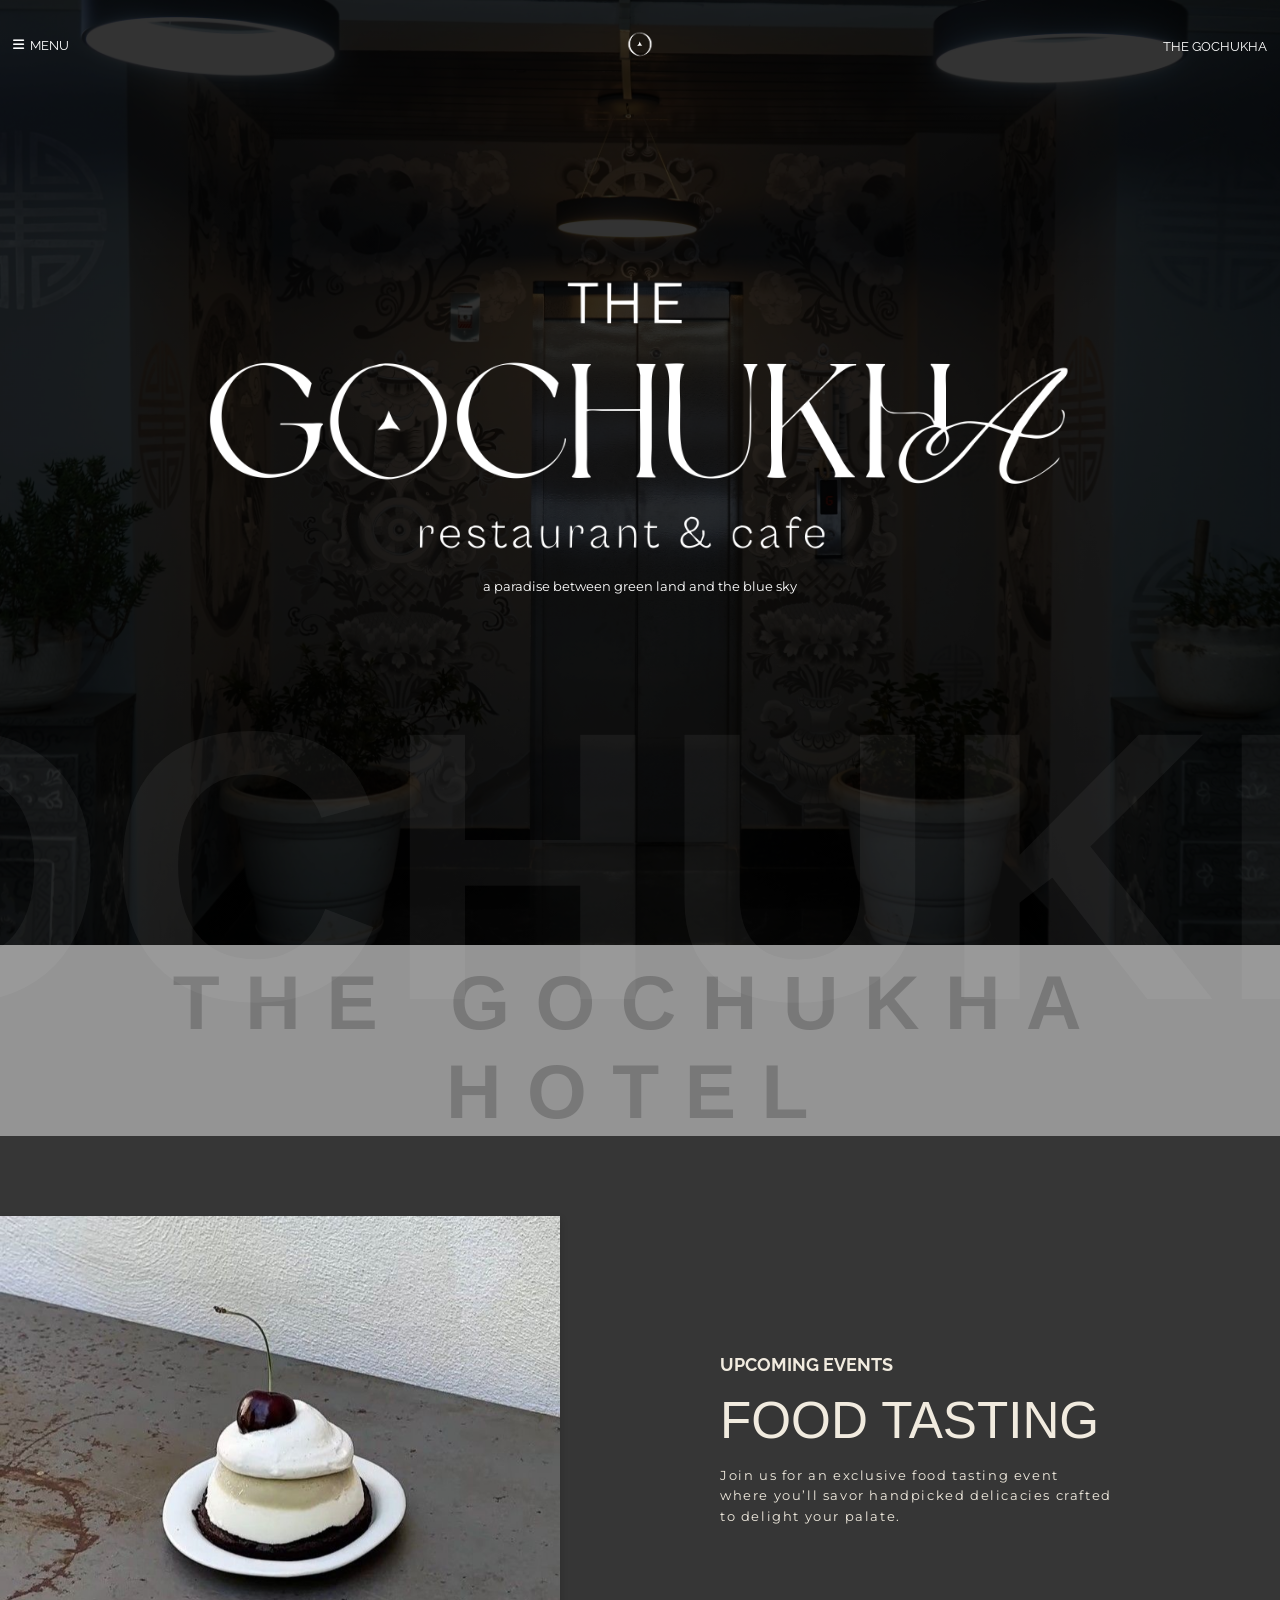
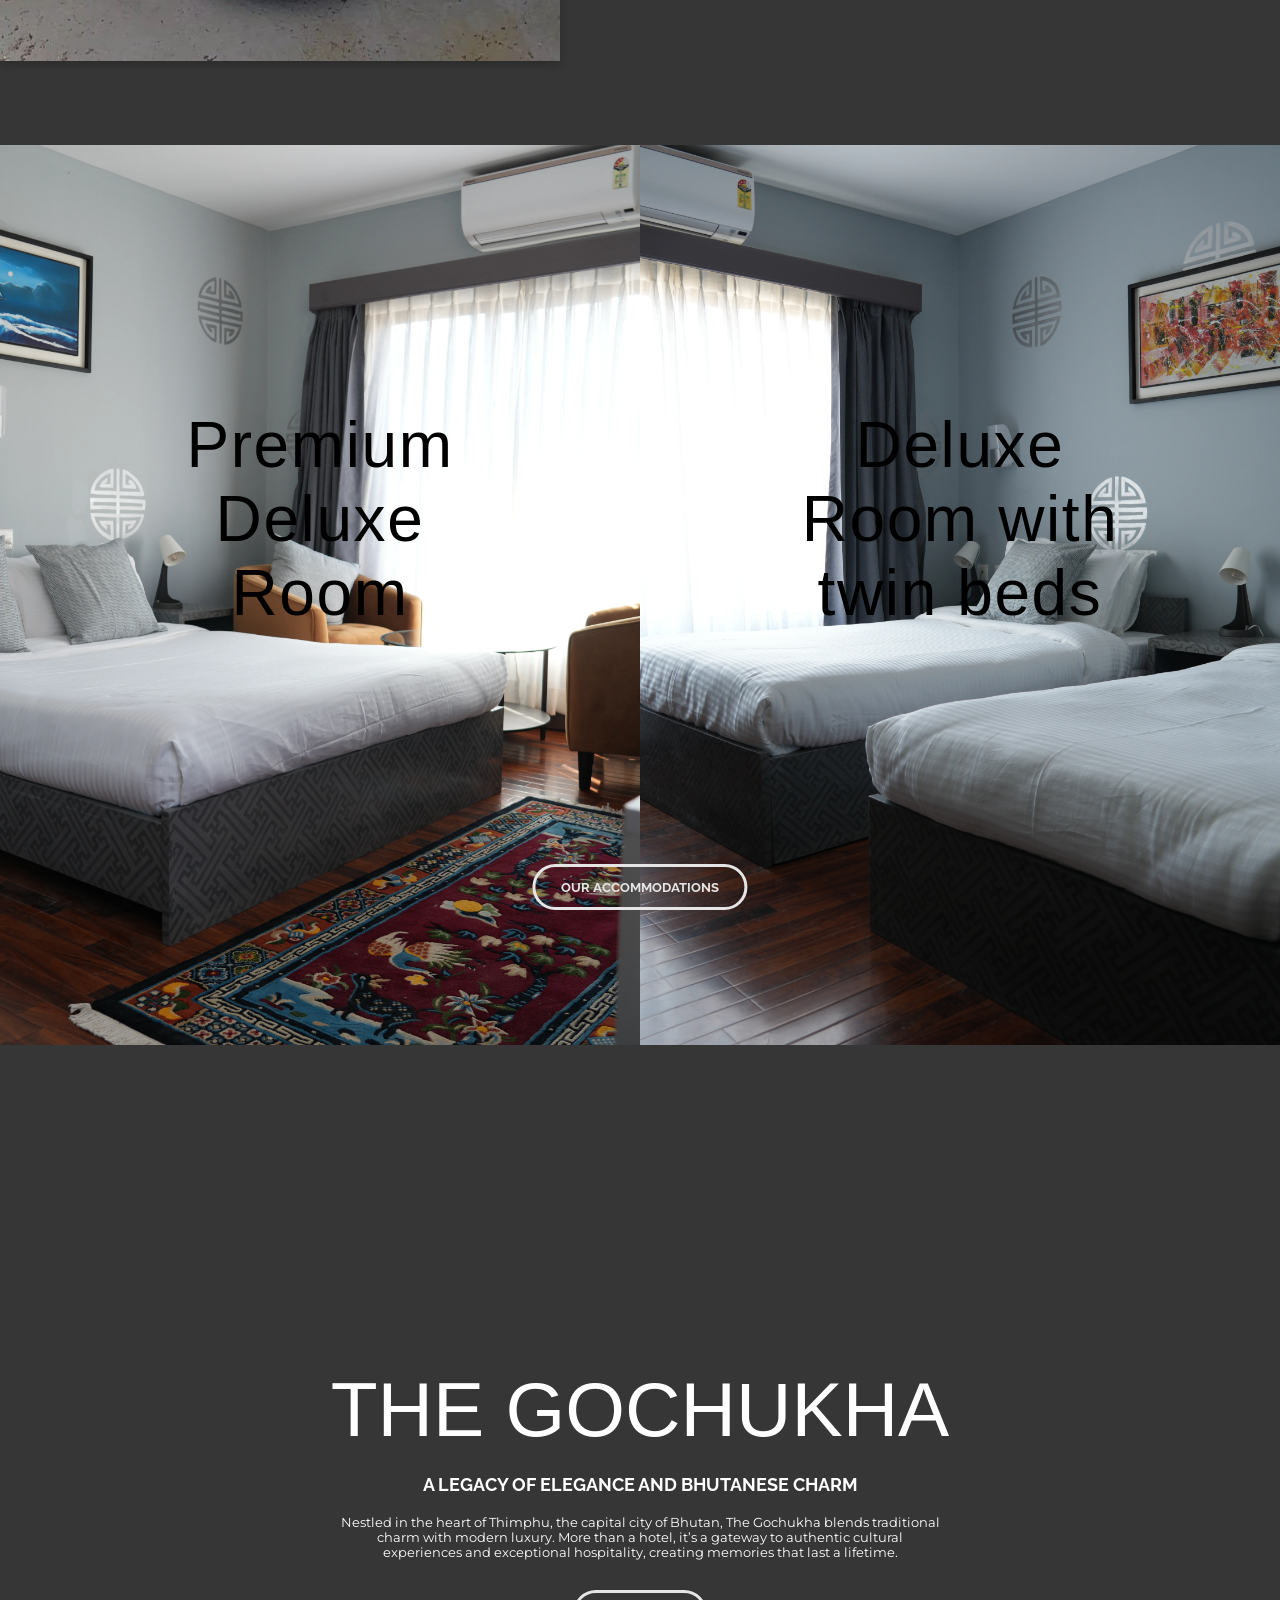
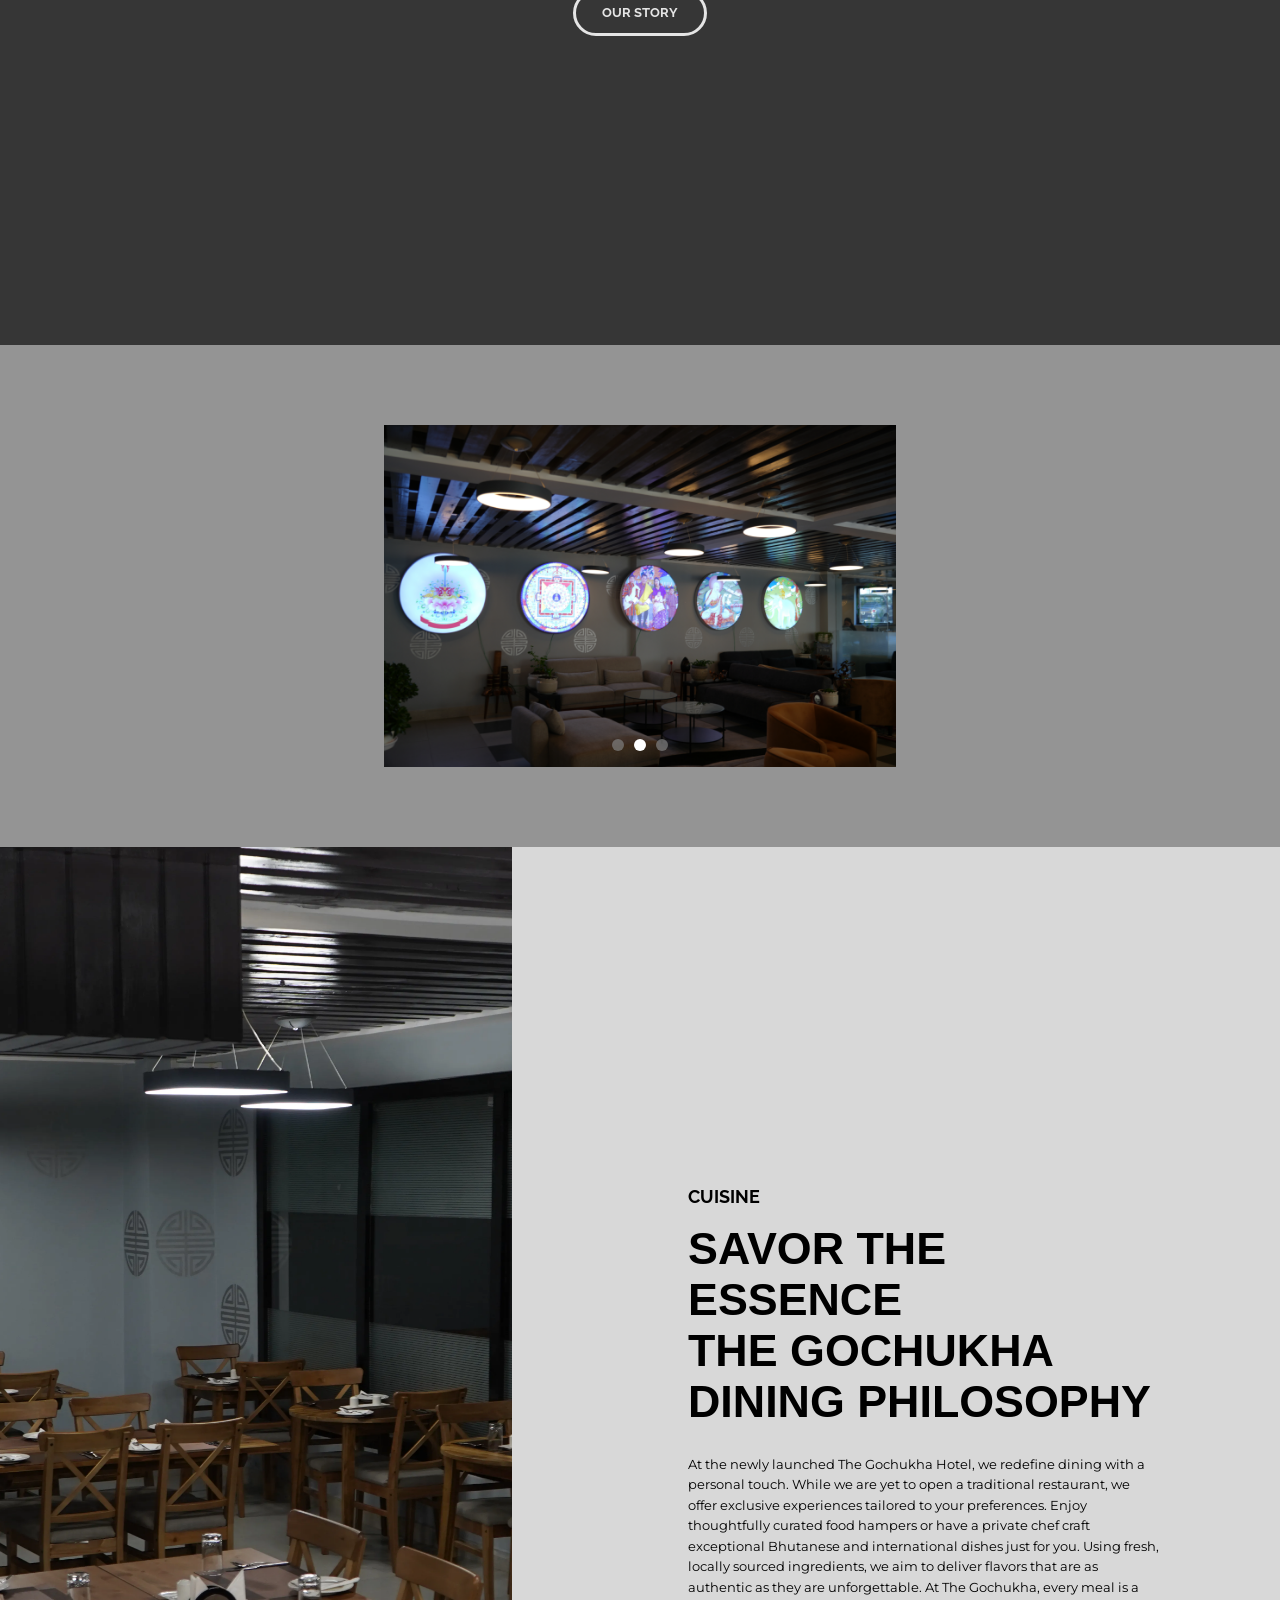
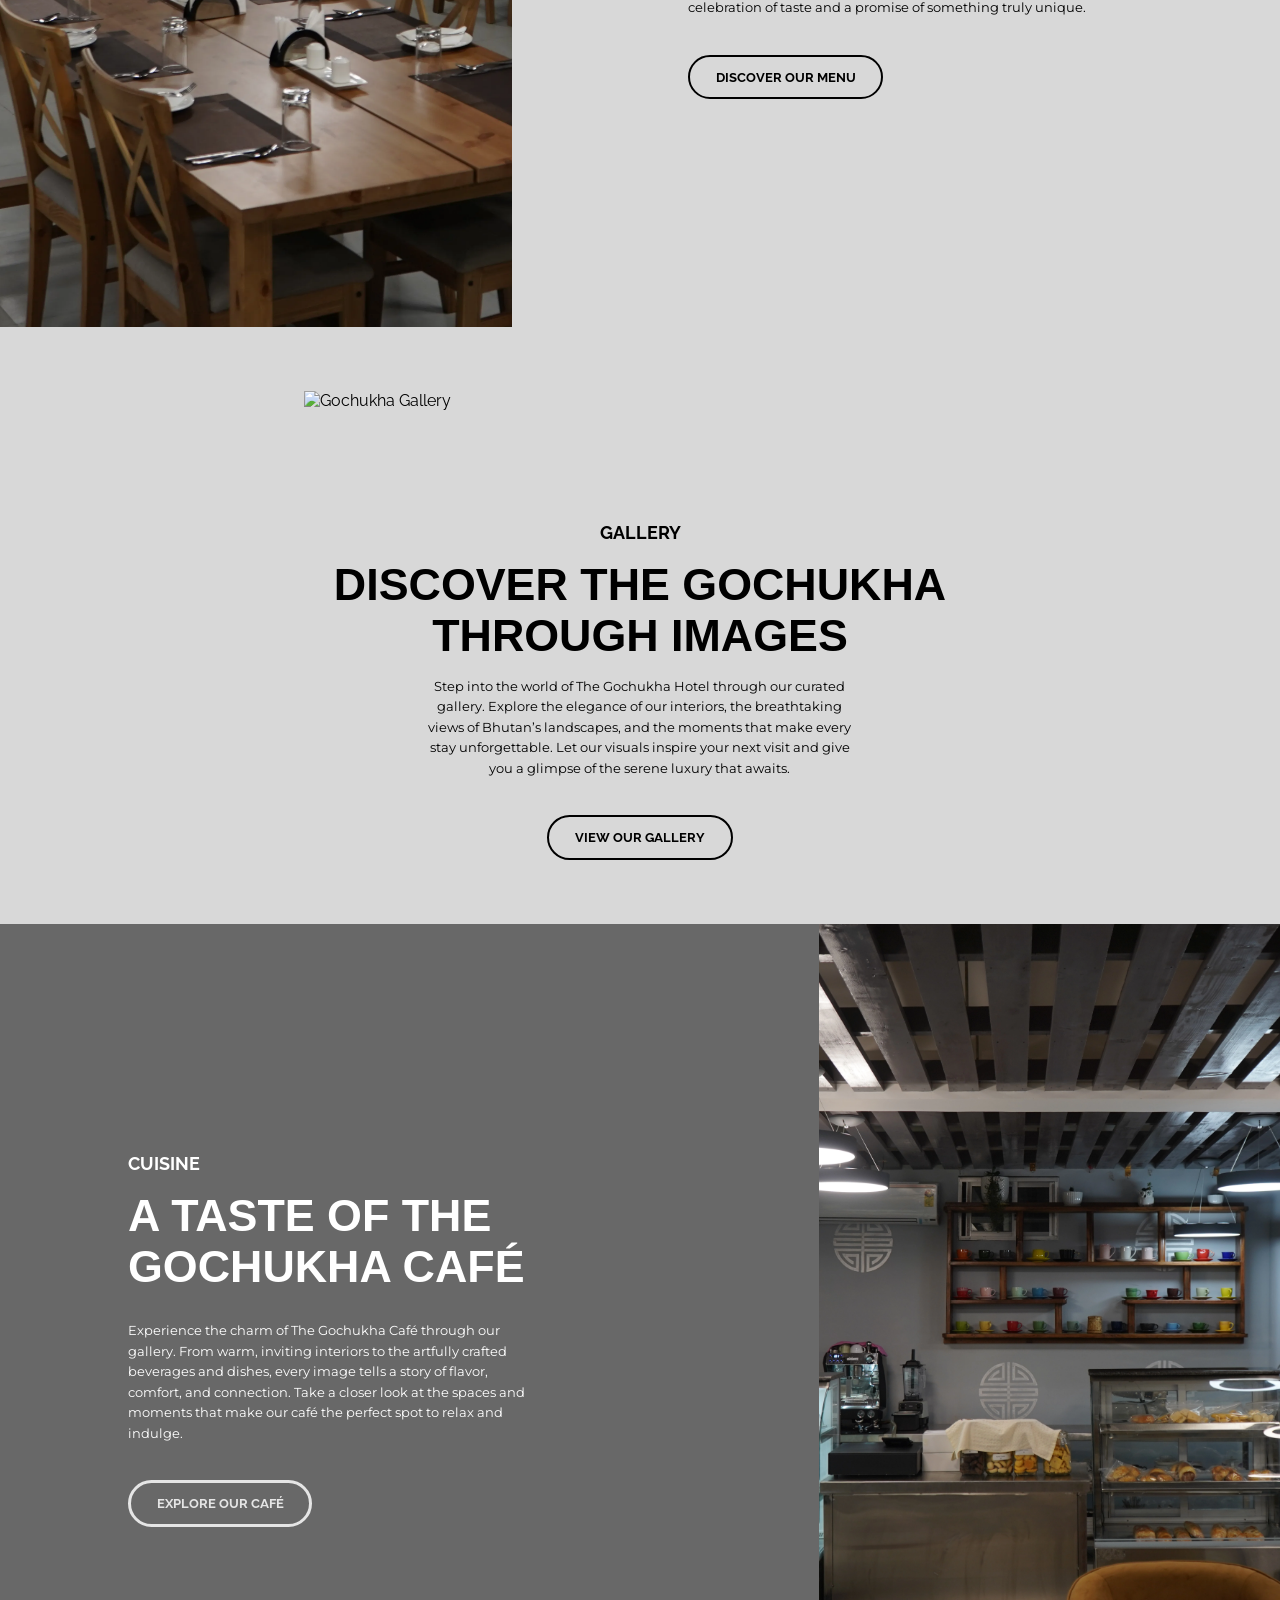
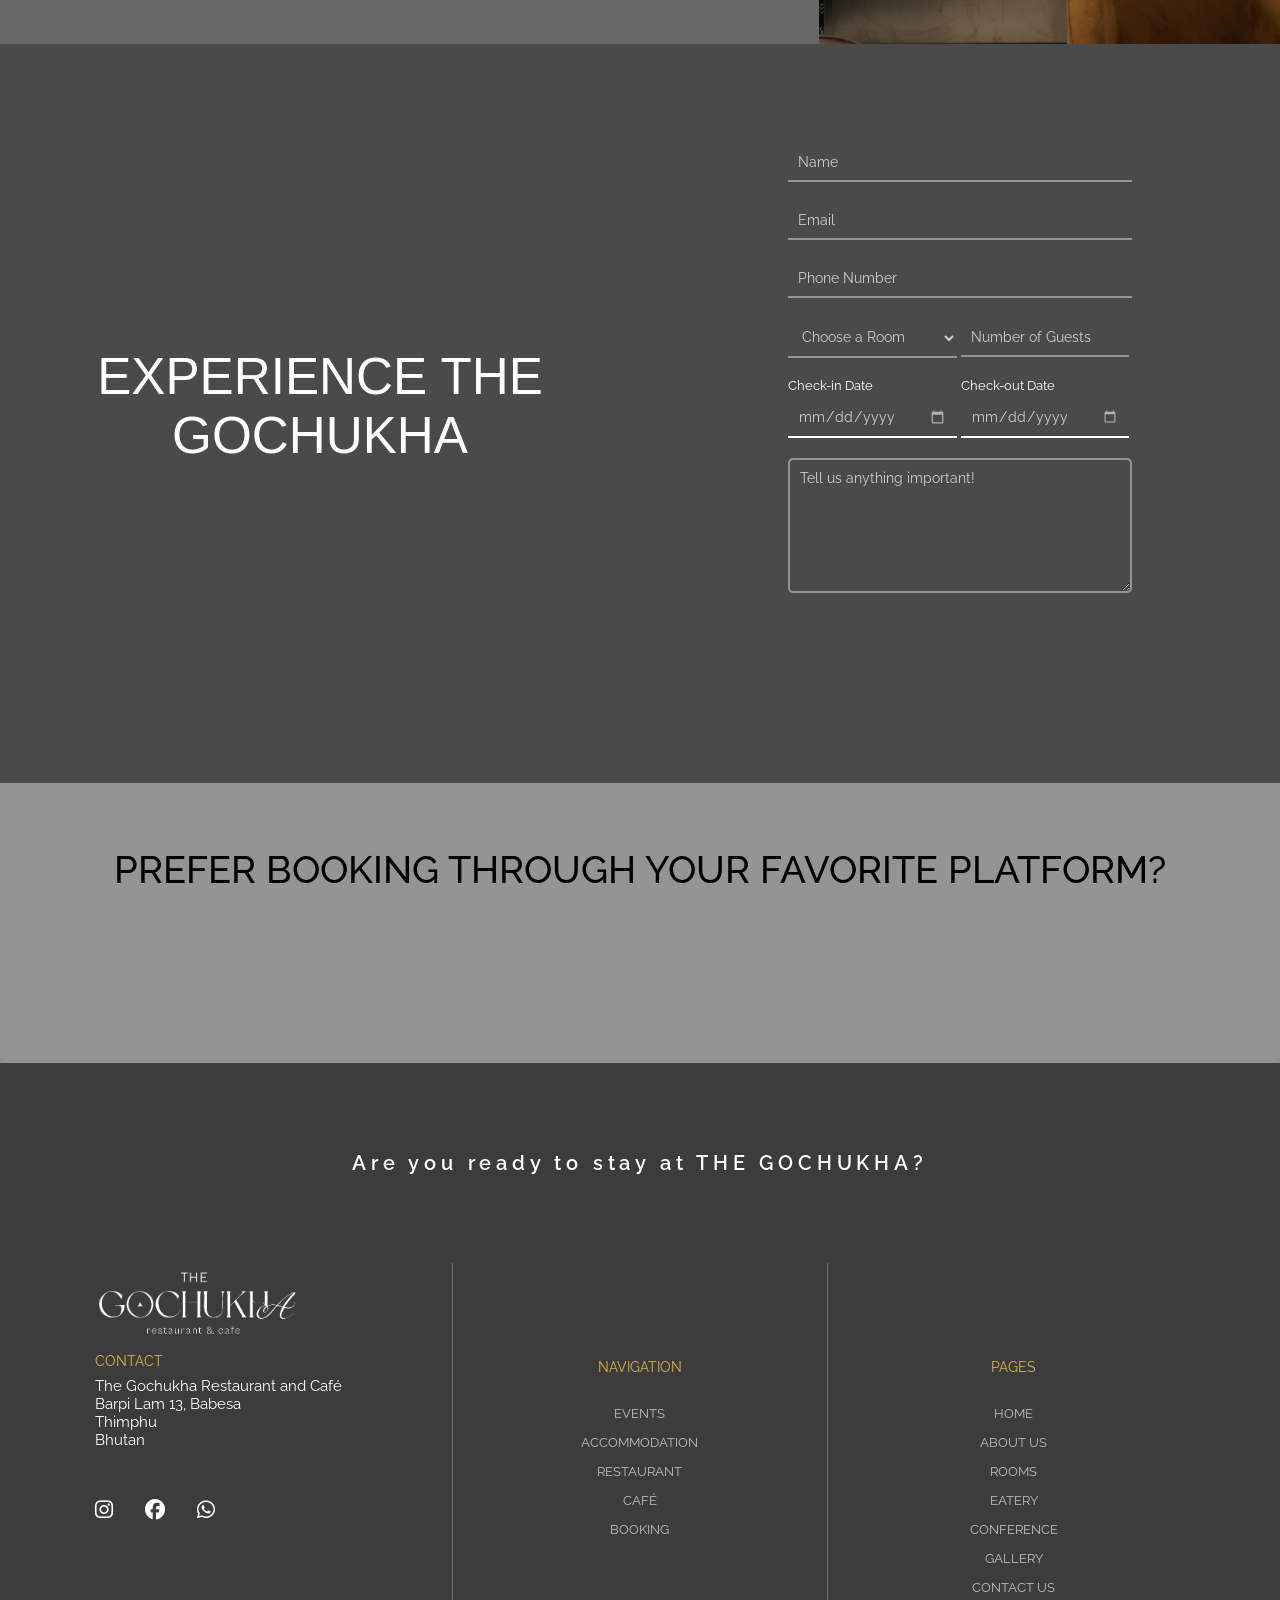
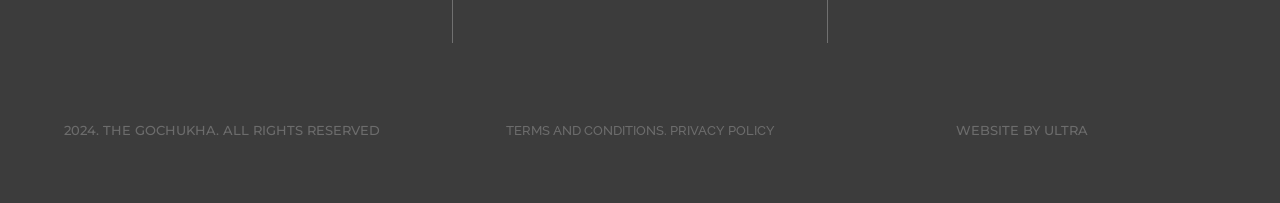
==== commit f6180e4f: "responsive fix" ====
--- a/index.html
+++ b/index.html
@@ -42,7 +42,8 @@
         </ul>
     </section>
 
-    <section class="hero" style="background: url('../assets/img/Lobby/HTF09980.webp') no-repeat center center/cover;">
+    <section class="hero"
+        style="background: linear-gradient(rgba(0, 0, 0, 0.5), rgba(0, 0, 0, 0.5)), url('../assets/img/Lobby/HTF09980.webp') no-repeat center center/cover;">
         <div class="hero-overlay"></div>
         <div class="hero-content">
             <img src="./assets/img/Gochuka logo 2.png" alt="The Gochukha Hotel logo" class="hero-logo">
--- a/css/main.css
+++ b/css/main.css
@@ -358,6 +358,9 @@
 }
 
 @media screen and (min-width: 540px) and (max-width: 1024px) {
+  .hero-content p {
+    font-size: 2vw;
+  }
   .content-section {
     gap: 3rem;
   }
@@ -400,6 +403,7 @@
     gap: 2rem;
   }
   .cusin-section img {
+    height: 70vh;
     max-width: 40%;
   }
   .text-content {
@@ -567,7 +571,8 @@
     gap: 2rem;
   }
   .cusin-section img {
-    max-width: 100%;
+    height: 50vh;
+    width: 100%;
   }
   .text-content {
     max-width: 100%;
@@ -625,6 +630,7 @@
   }
   .cafe-section img {
     max-width: 100%;
+    height: 50vh;
   }
   .cafe-section .text-content {
     max-width: 100%;
--- a/css/global.css
+++ b/css/global.css
@@ -924,11 +924,21 @@
     margin-bottom: 1vh;
     padding-bottom: 1vh;
   }
+  .menu {
+    font-size: 2vw;
+  }
+  .Text a {
+    font-size: 2vw !important;
+  }
+
+  .sticky-nav ul li a {
+    font-size: 1.5vw;
+  }
   .title {
     display: none;
   }
   .name h1 {
-    font-size: 4vw;
+    font-size: 6vw;
     letter-spacing: 1rem;
   }
 
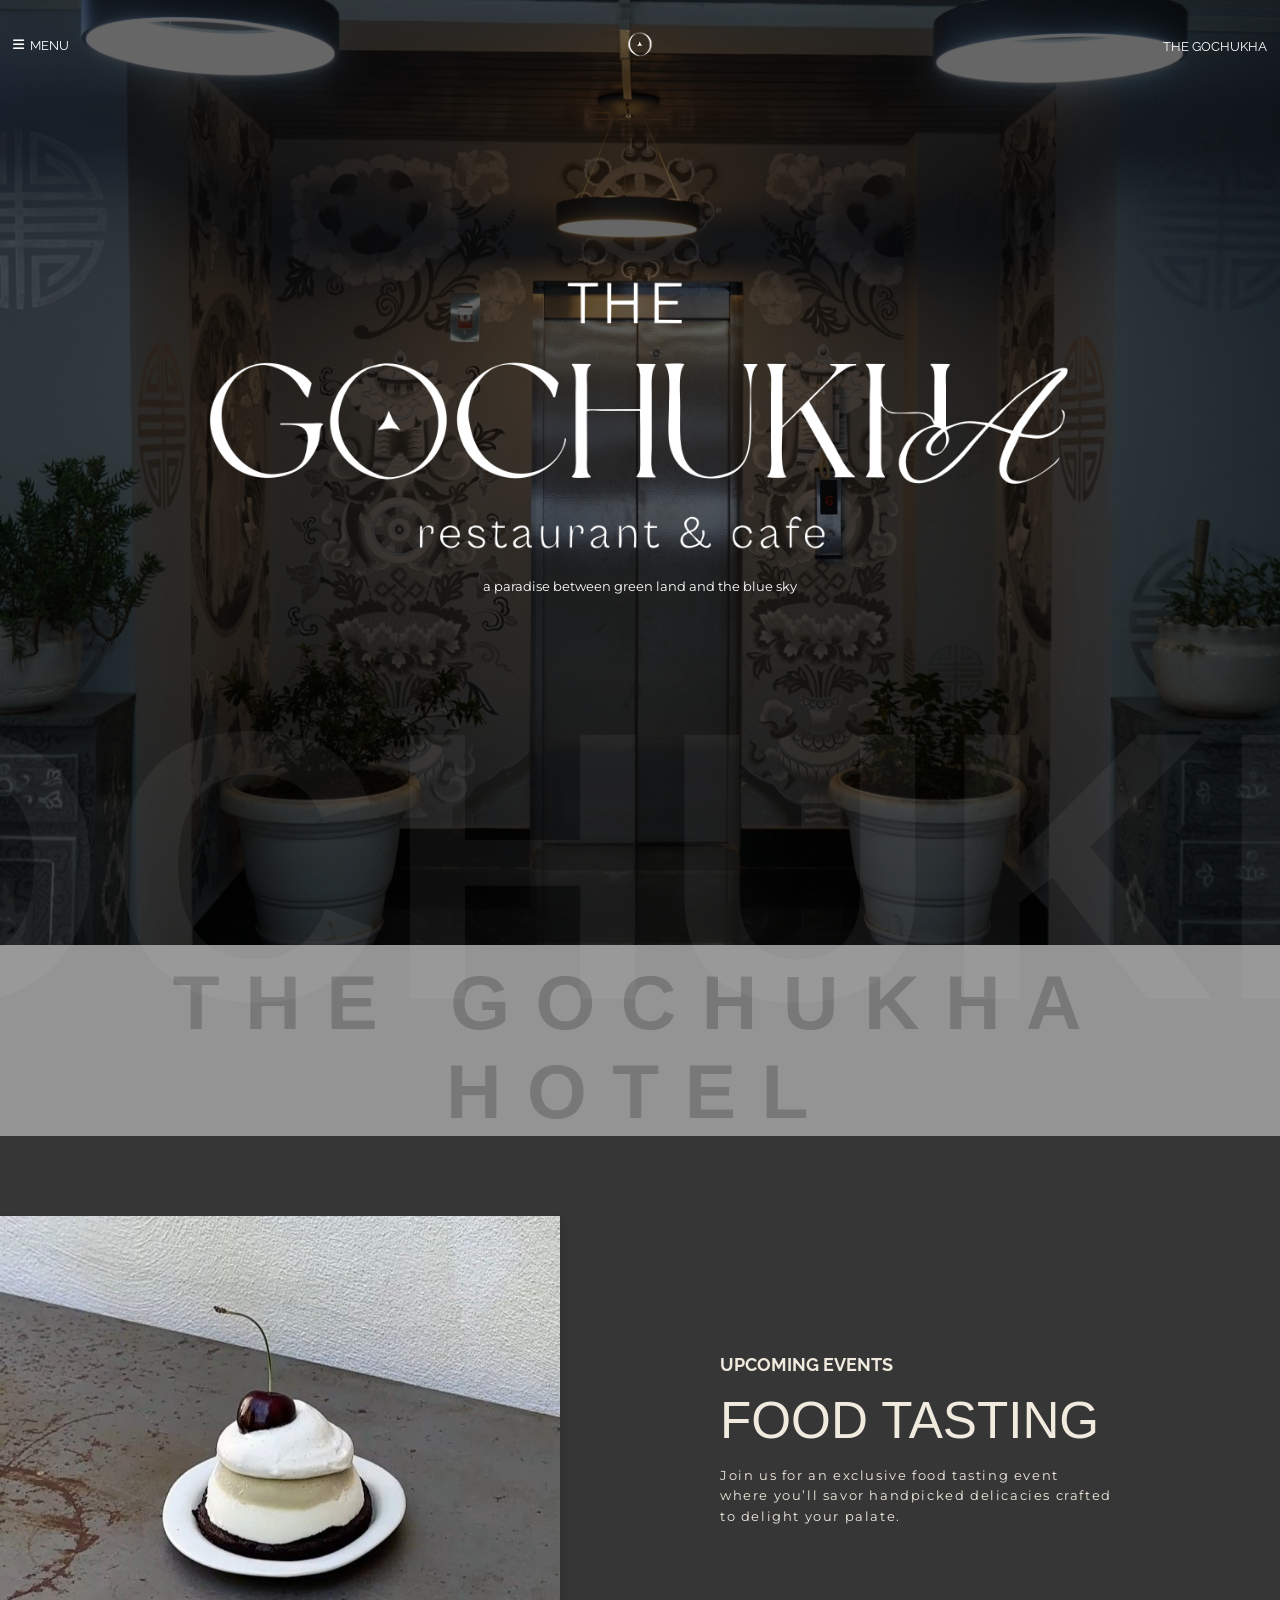
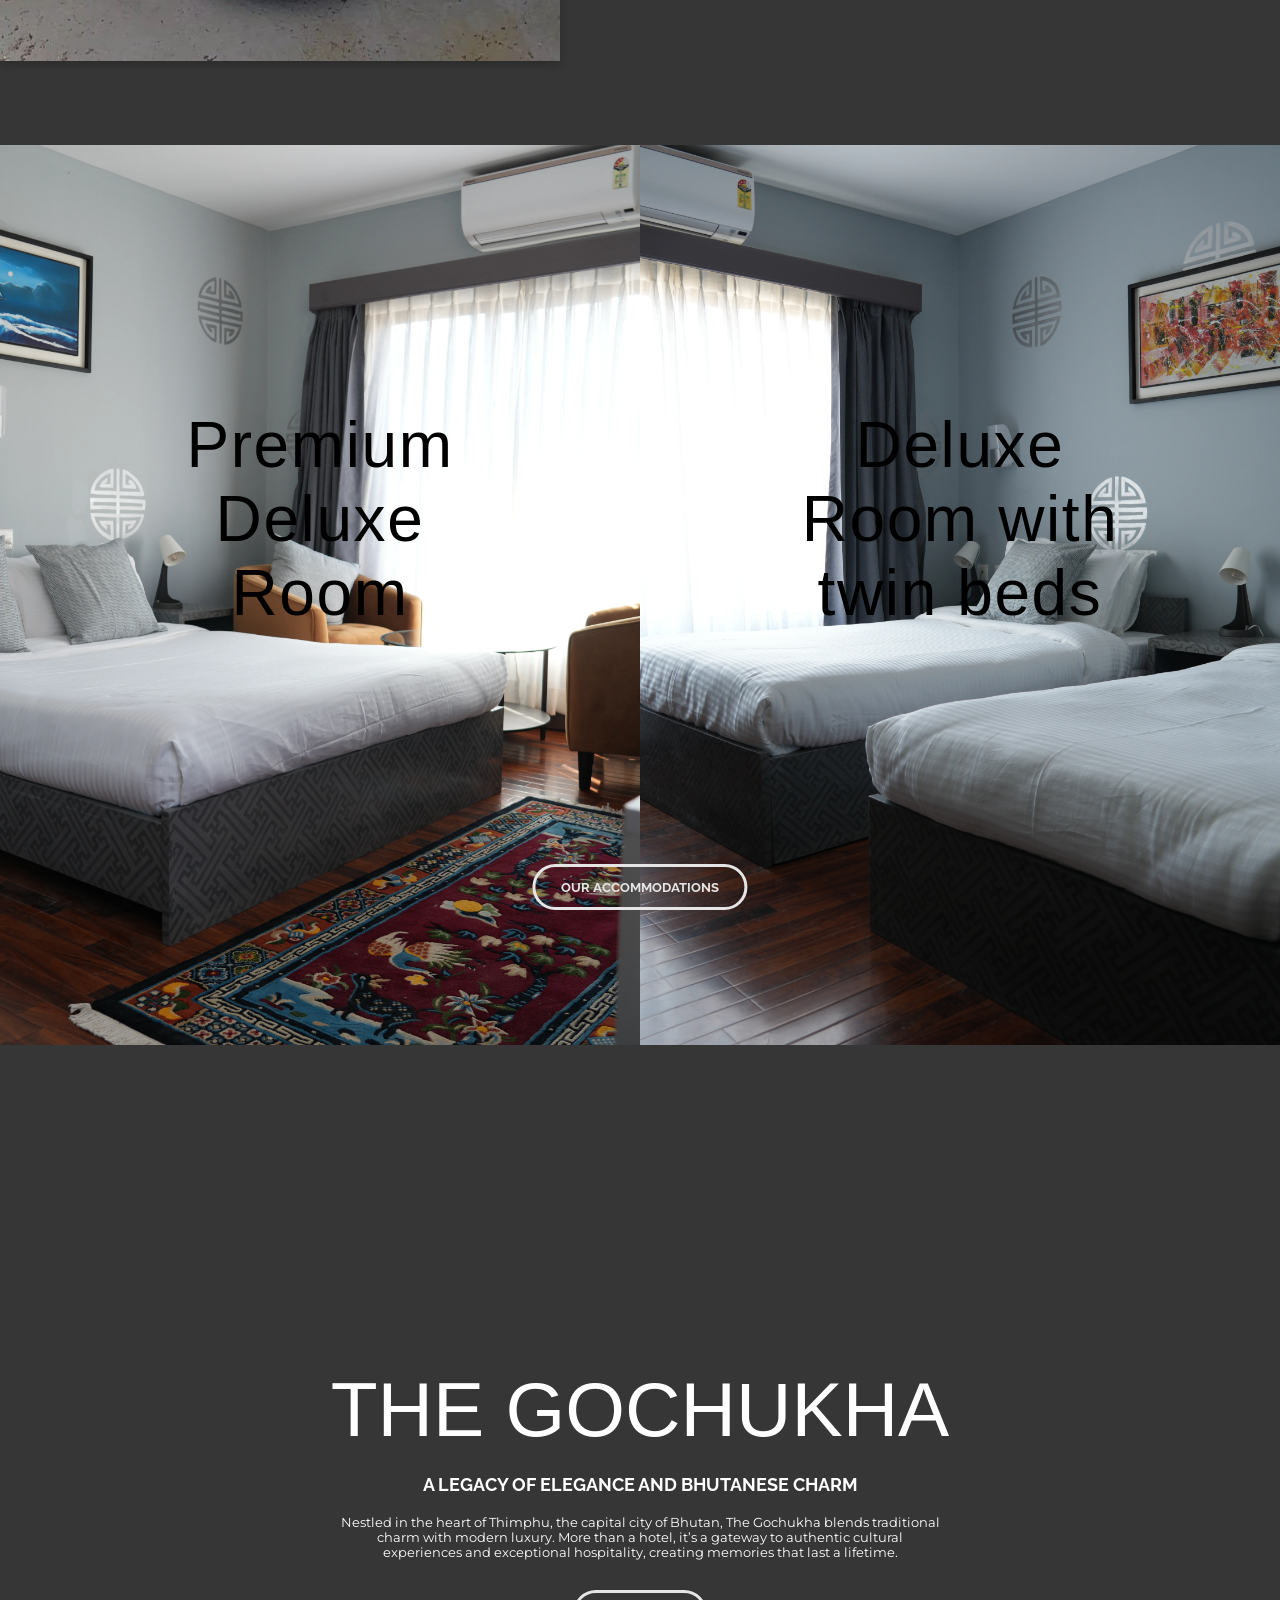
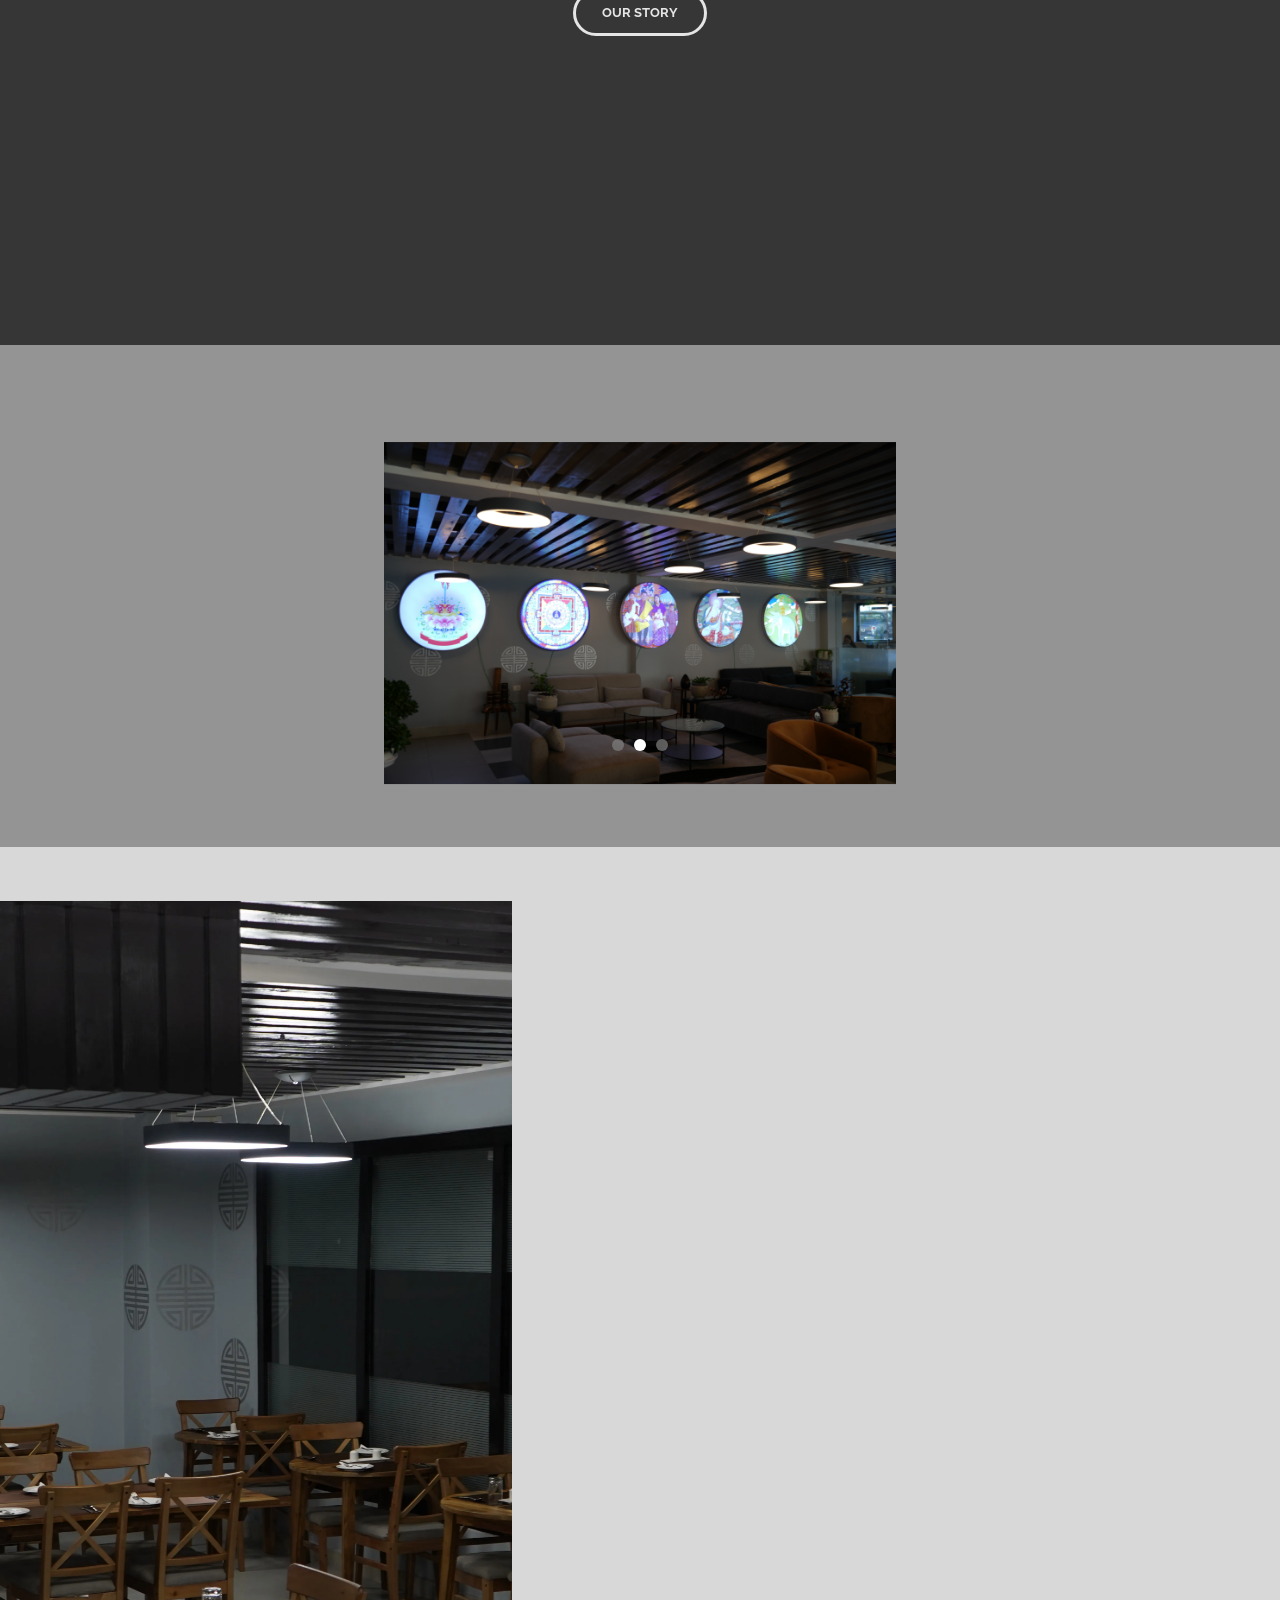
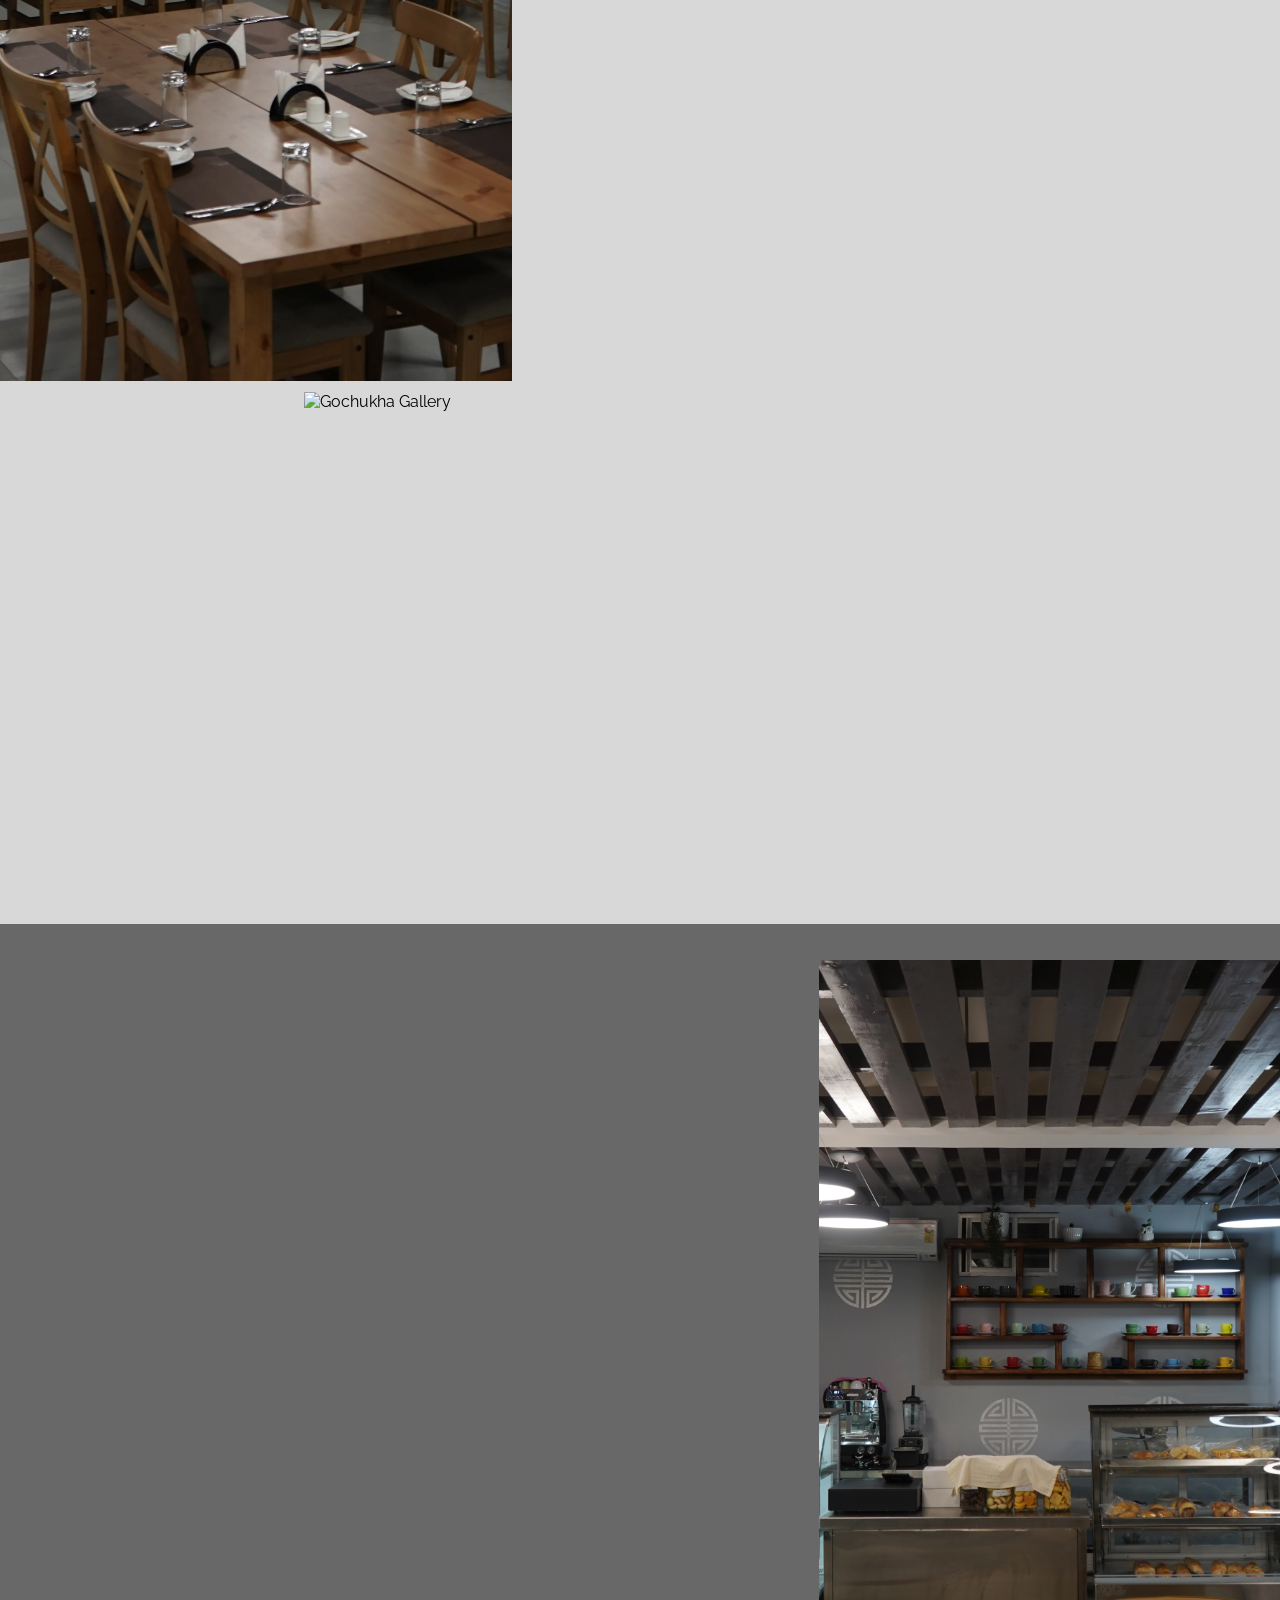
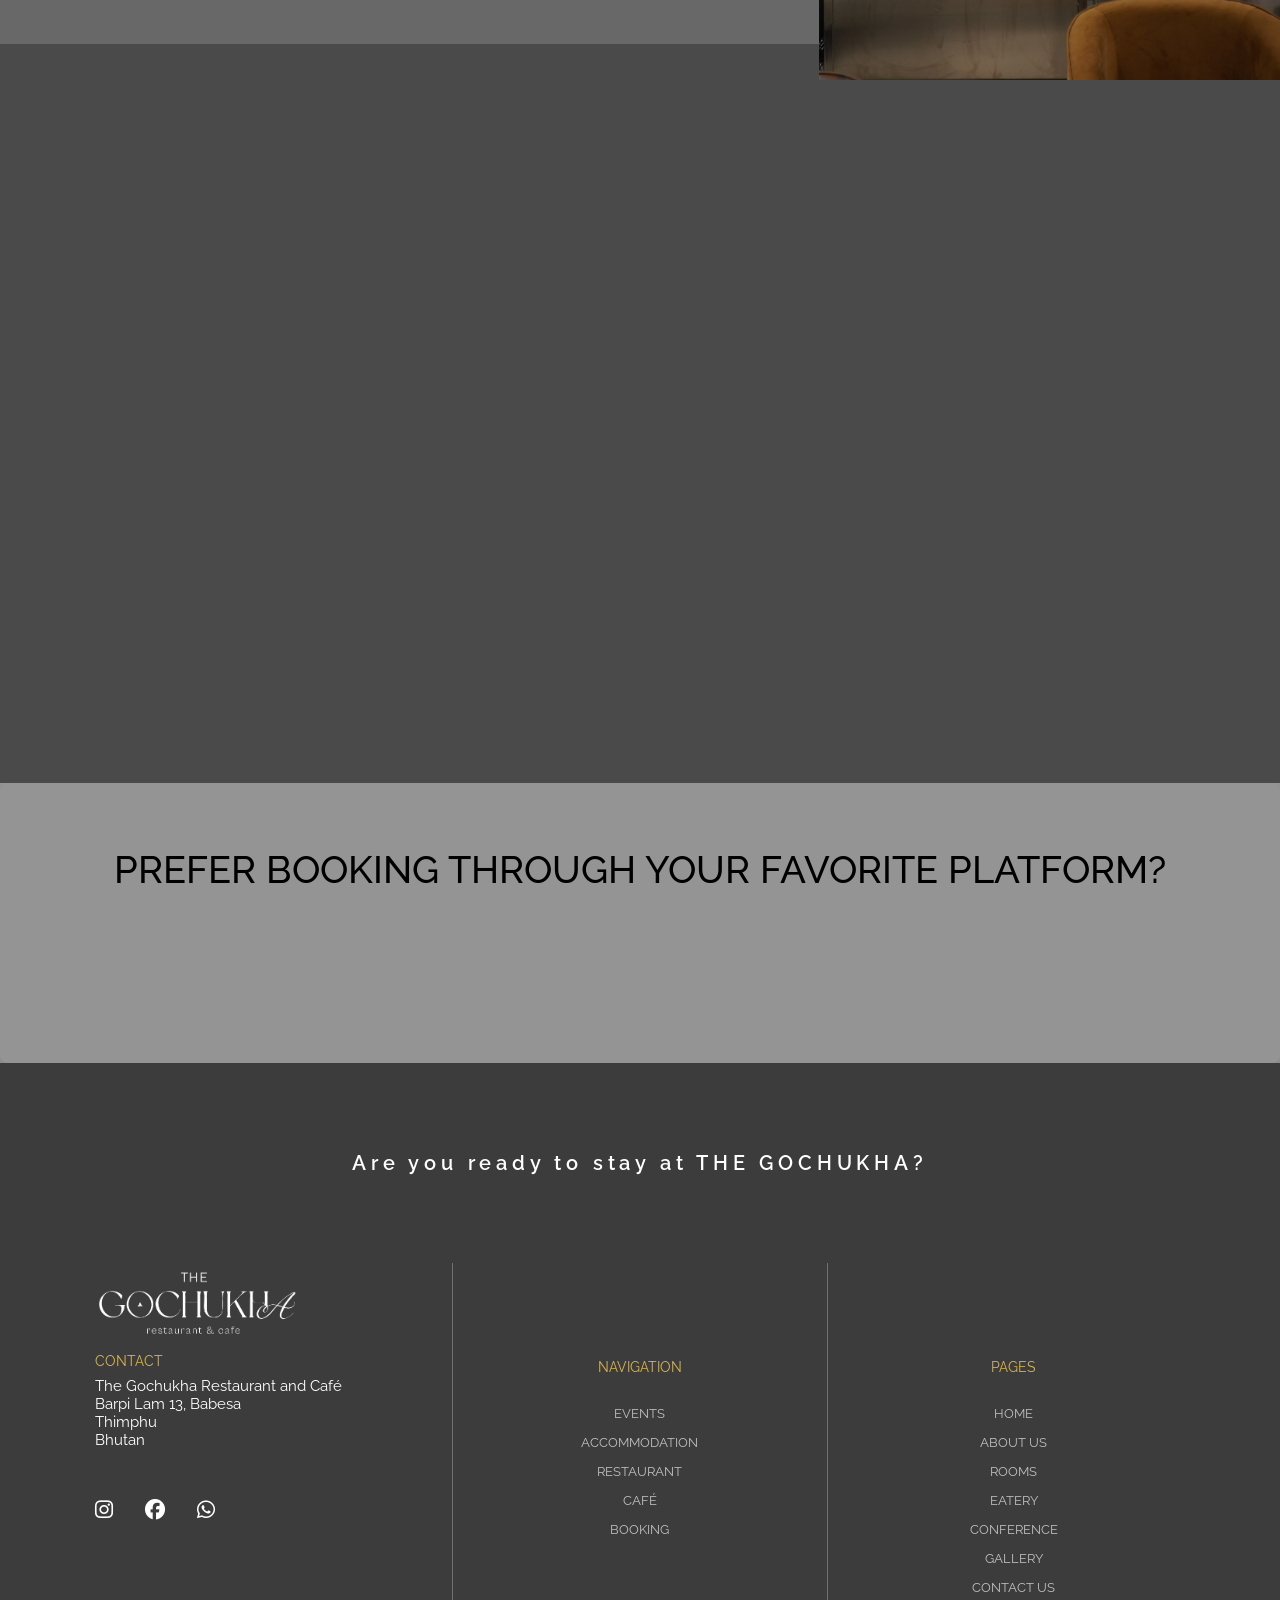
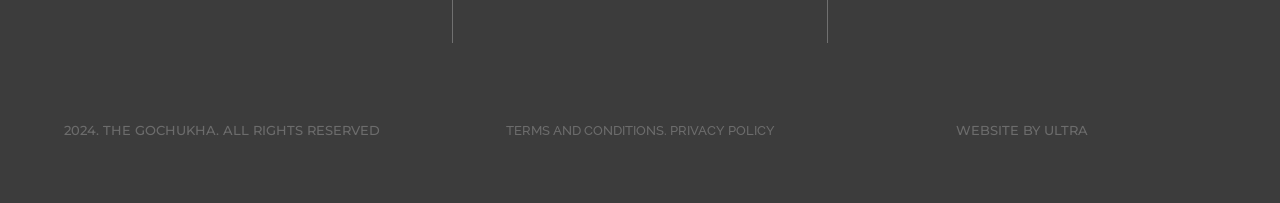
==== commit 4b55a347: "final touches" ====
--- a/index.html
+++ b/index.html
@@ -43,7 +43,7 @@
     </section>
 
     <section class="hero"
-        style="background: linear-gradient(rgba(0, 0, 0, 0.5), rgba(0, 0, 0, 0.5)), url('../assets/img/Lobby/HTF09980.webp') no-repeat center center/cover;">
+        style="background: url('../assets/img/Lobby/HTF09980.webp') no-repeat center center/cover;">
         <div class="hero-overlay"></div>
         <div class="hero-content">
             <img src="./assets/img/Gochuka logo 2.png" alt="The Gochukha Hotel logo" class="hero-logo">
